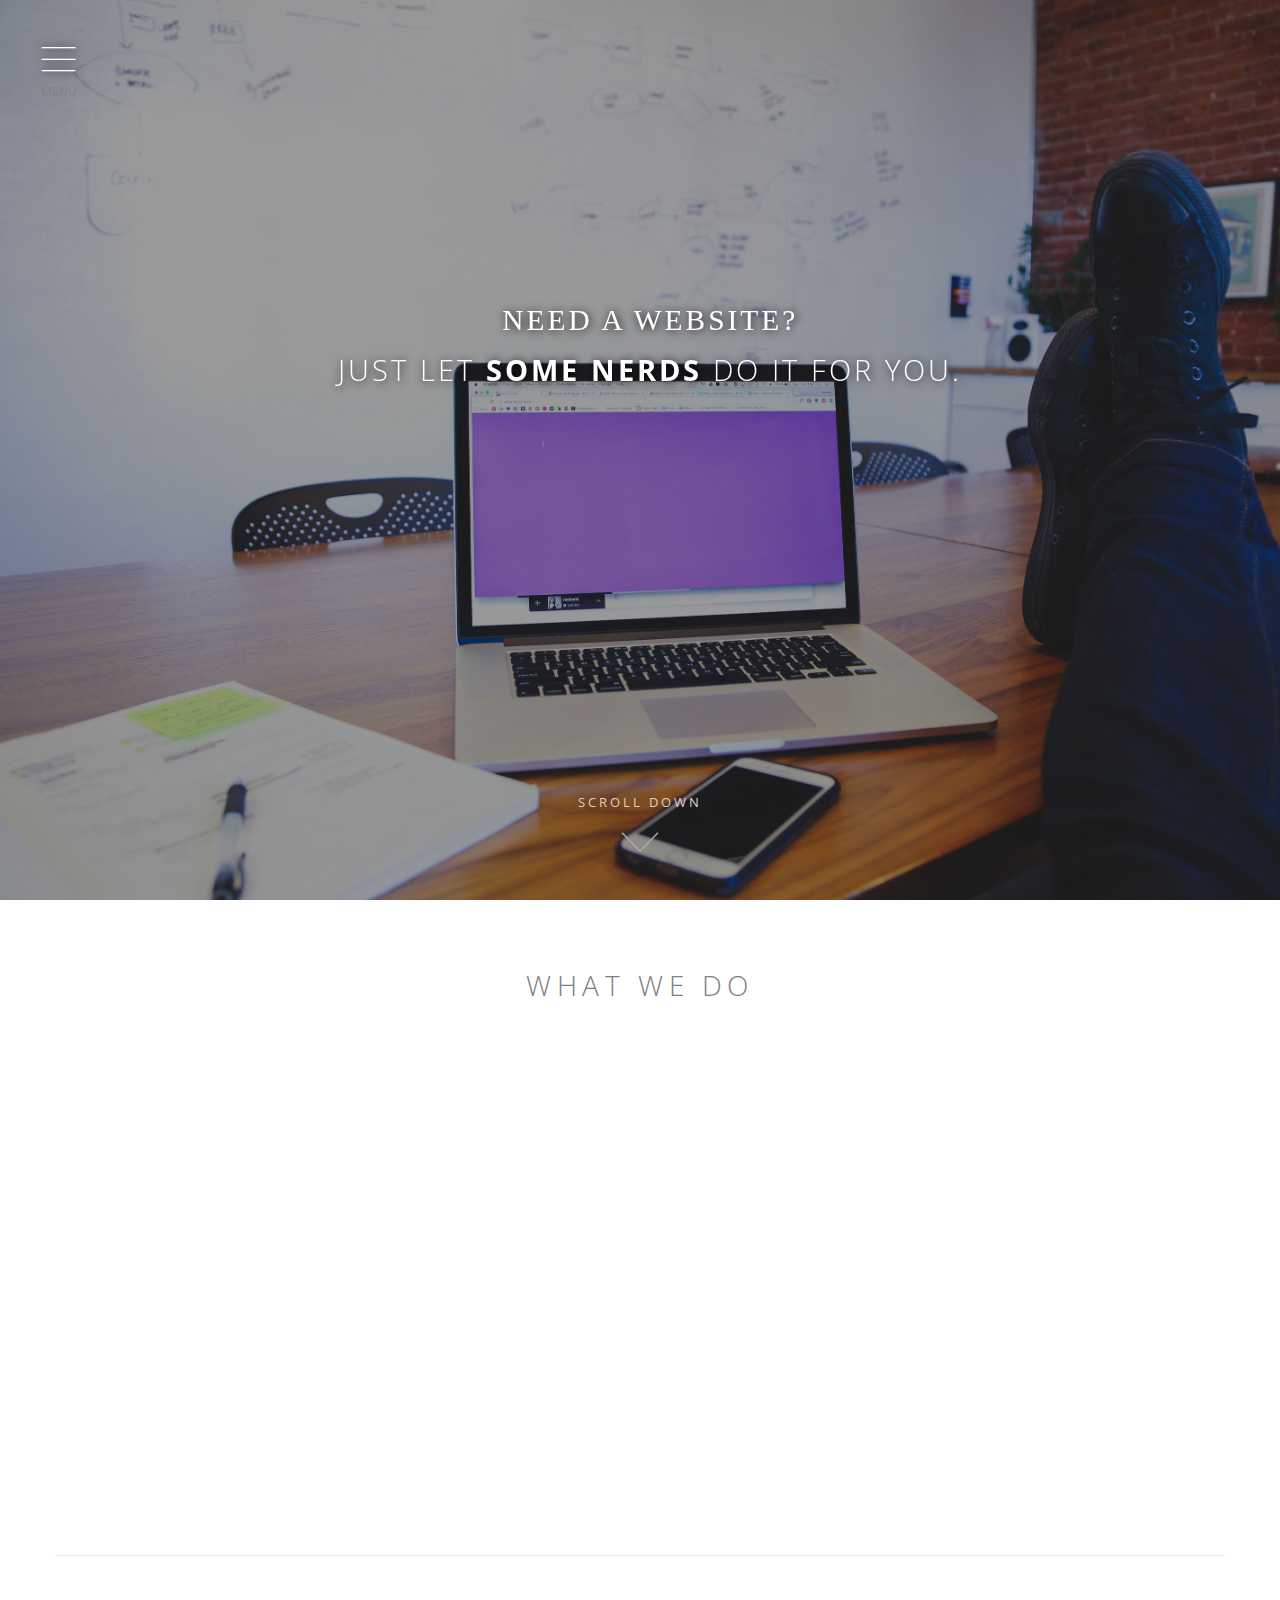
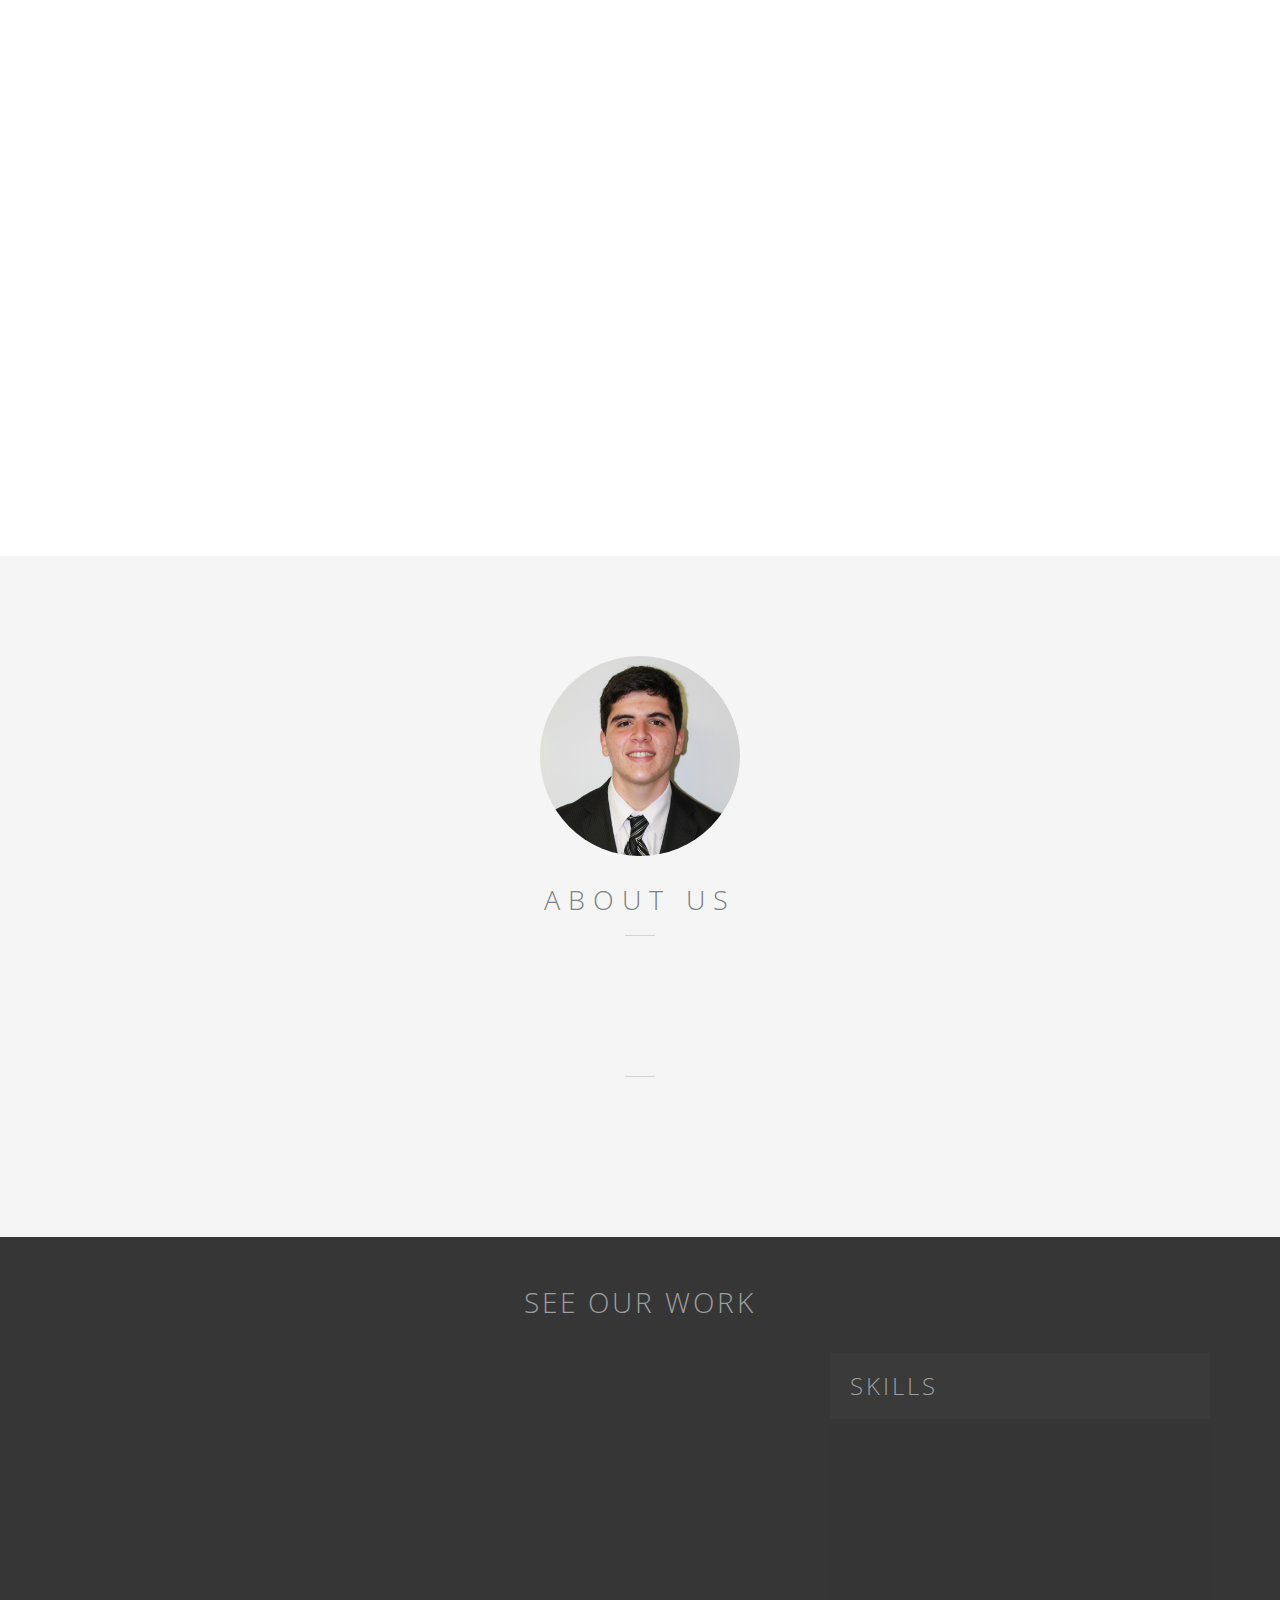
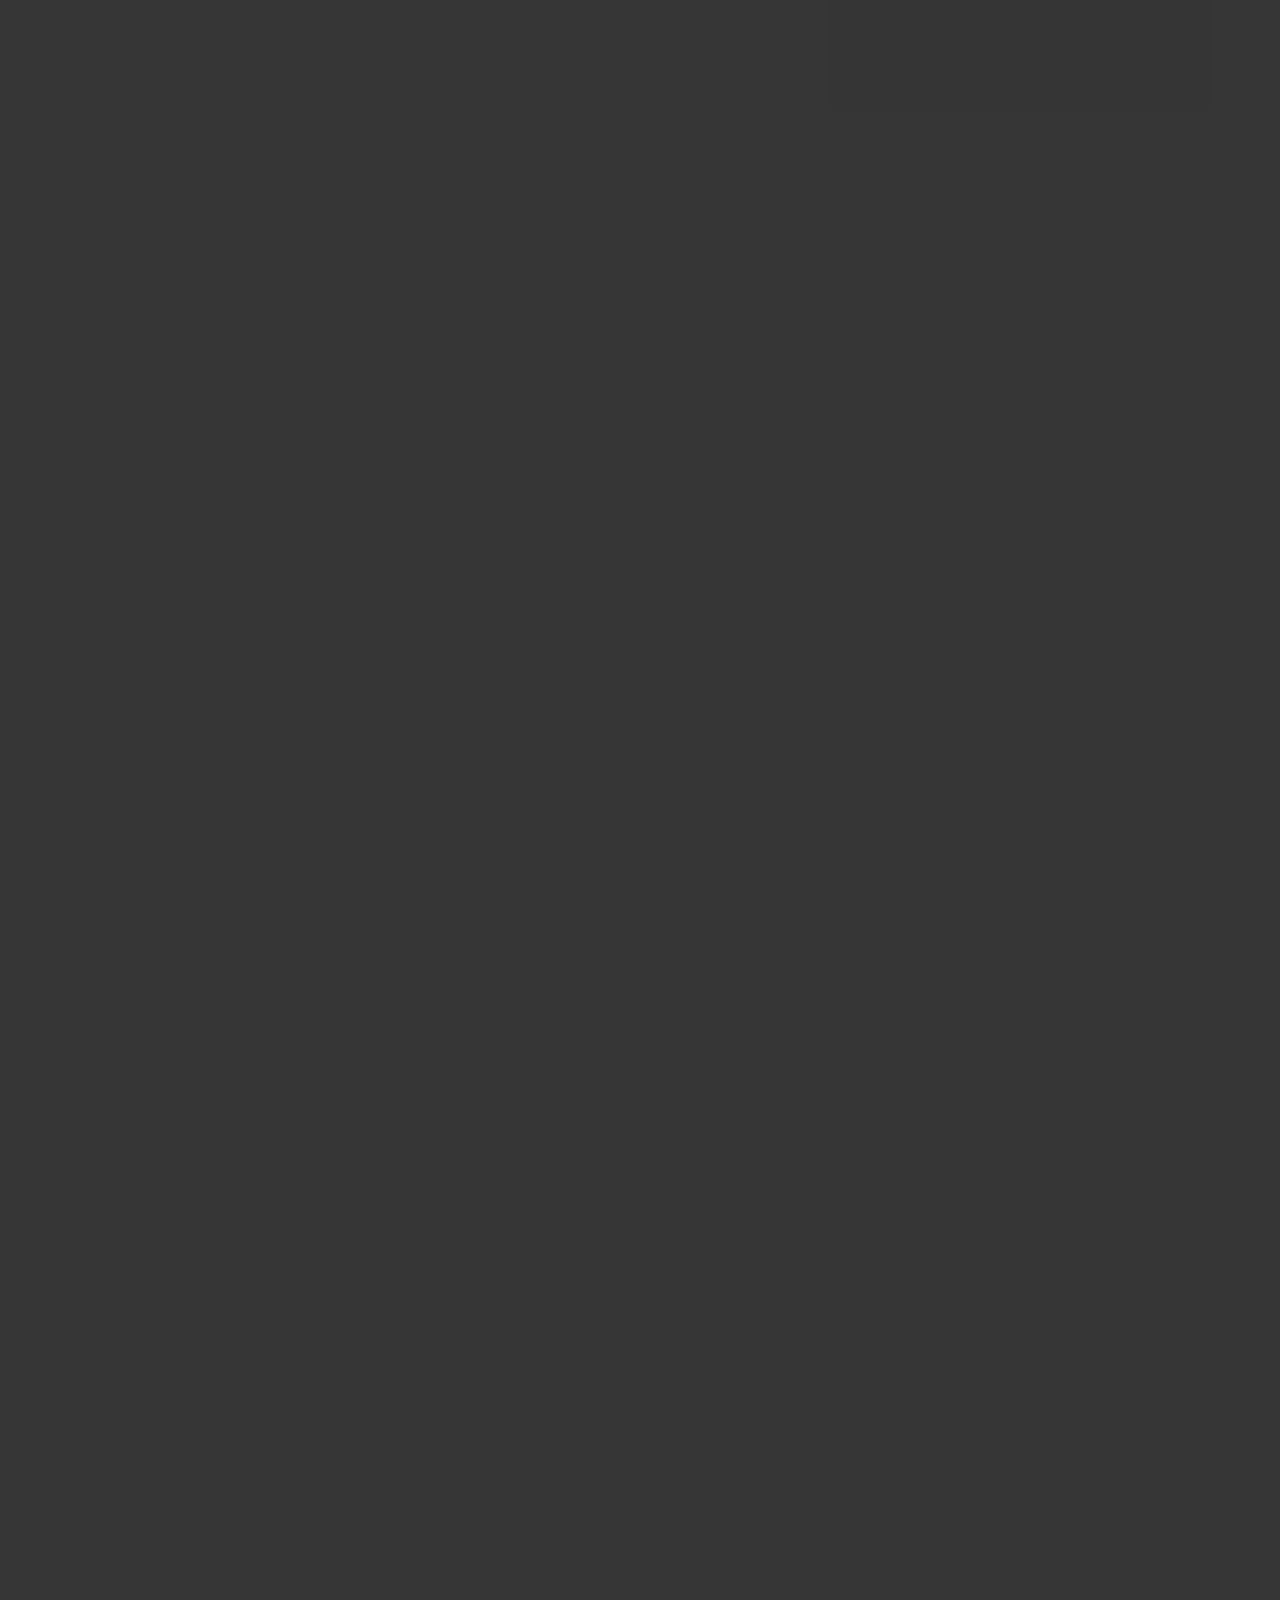
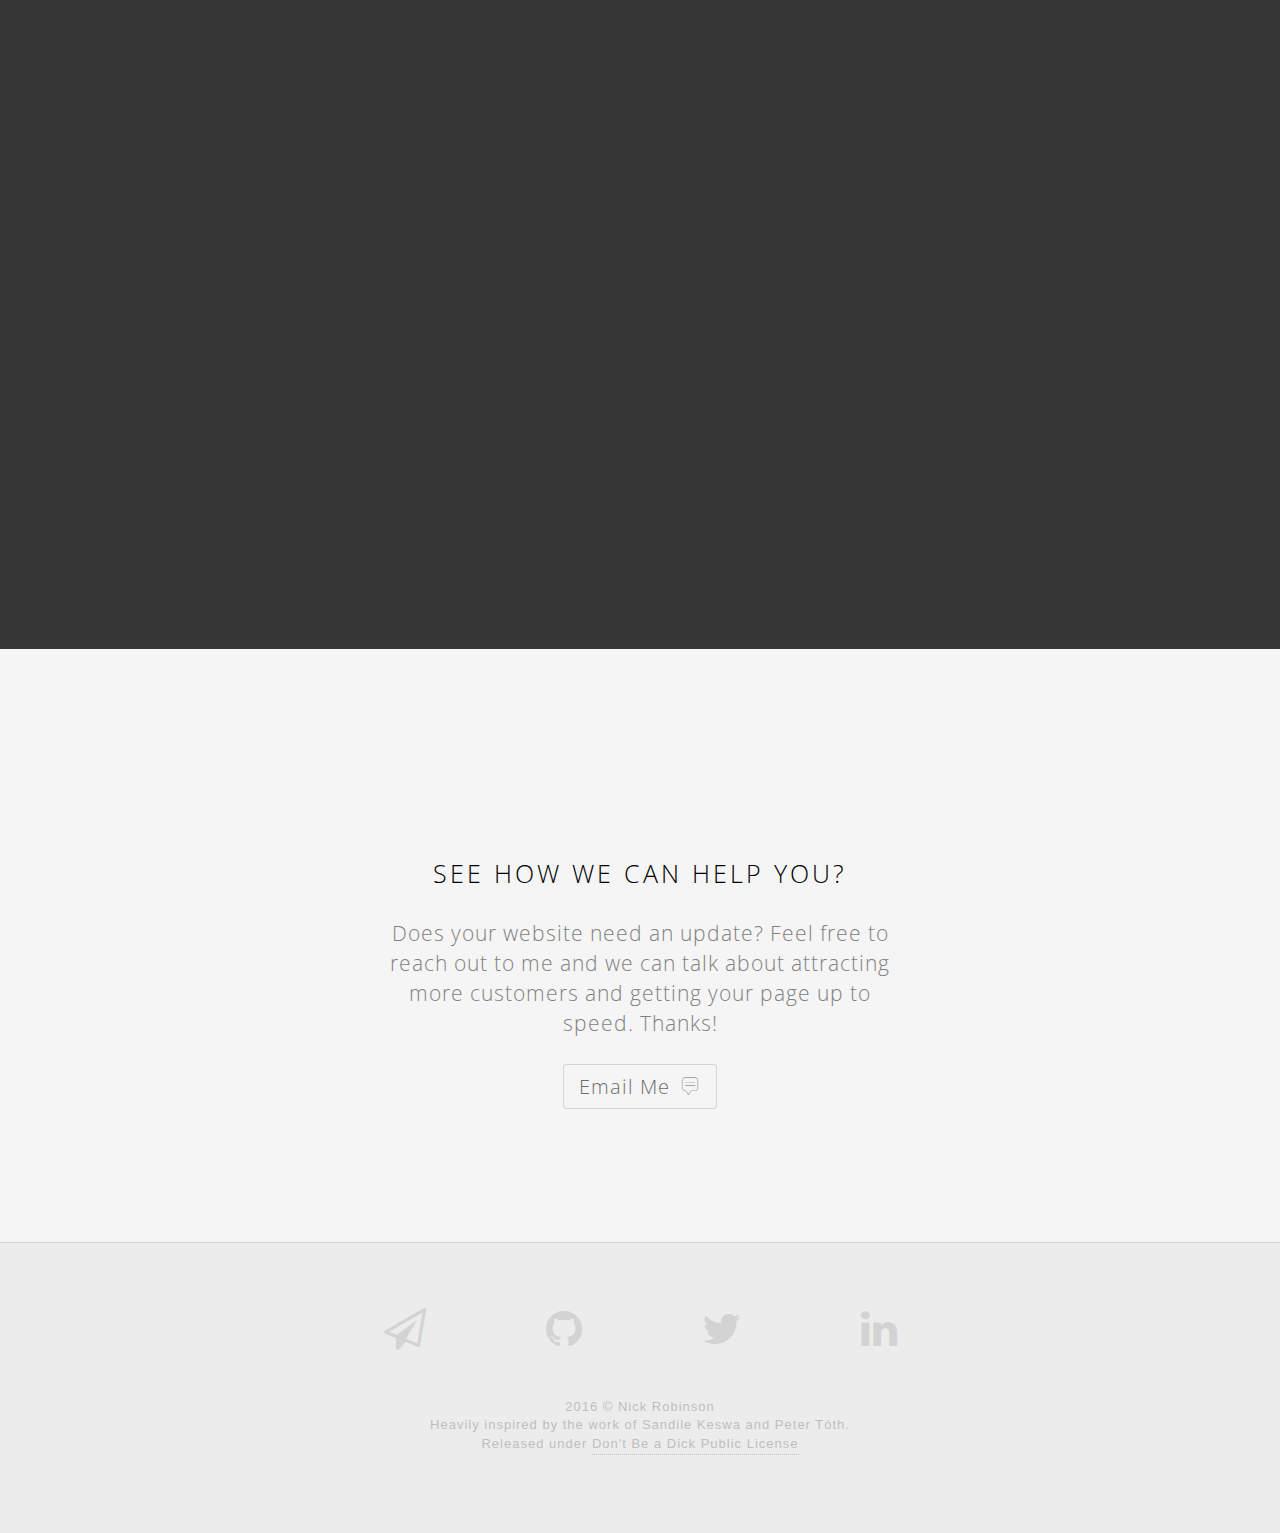
==== index.html @ d0cd8286 "buncha updates" ====
<!DOCTYPE html>
  <!--[if lt IE 7 ]> <html lang="en" class="no-js ie6"> <![endif]-->
  <!--[if IE 7 ]>    <html lang="en" class="no-js ie7"> <![endif]-->
  <!--[if IE 8 ]>    <html lang="en" class="no-js ie8"> <![endif]-->
  <!--[if IE 9 ]>    <html lang="en" class="no-js ie9"> <![endif]-->
  <!--[if (gt IE 9)|!(IE)]><!--> <html lang="en" class="no-js"> <!--<![endif]-->
  <html>

  
<!-- Mirrored from www.sandile.io/ by HTTrack Website Copier/3.x [XR&CO'2014], Fri, 15 Jan 2016 23:10:07 GMT -->
<!-- Added by HTTrack --><meta http-equiv="content-type" content="text/html;charset=utf-8" /><!-- /Added by HTTrack -->
<head>
    <title>Some Nerds - Web Design</title>

    <meta charset="utf-8">
    <meta http-equiv="X-UA-Compatible" content="IE=edge">
    <meta name="viewport" content="width=device-width, initial-scale=1">
    <meta name="description" content="Nick Robinson's personal website and blog">
    <meta name="keywords" content="nick, nicholas, robinson, web, development, software, programming, code, coding, wordpress, php, js, css, java, html, github, mobile, android" />
    <meta name="google-site-verification" content="xIJ-z_v1Hm6SlIsLeucPZ-1cNdiKWHk9BDdodoE-nIM" />

    <link rel="canonical" href="index.html">

    <link rel="stylesheet" href="https://maxcdn.bootstrapcdn.com/bootstrap/3.3.6/css/bootstrap.min.css"> 
    <link rel="stylesheet" href=" https://cdnjs.cloudflare.com/ajax/libs/animate.css/3.5.1/animate.min.css">
    <link href="https://maxcdn.bootstrapcdn.com/font-awesome/4.2.0/css/font-awesome.min.css" rel="stylesheet">
    <link href='https://fonts.googleapis.com/css?family=Poiret+One|Passion+One|Muli|Pacifico|Coming+Soon|Aclonica|Sansita+One' rel='stylesheet' type='text/css'>


    <link rel="stylesheet" href="css/main.css">
    <link rel="stylesheet" href="css/mymain.css">
    <link rel="stylesheet" href="css/home.css">
    <link rel="stylesheet" href="css/overrides.css">
    <link rel="stylesheet" href="css/nojs.css">
    <link rel="stylesheet" href="css/animate.css">

    <link rel="shortcut icon" href="images/favicon.ico" />

   <script src="https://ajax.googleapis.com/ajax/libs/jquery/1.11.3/jquery.min.js"></script>
    <script src="js/jquery.easing.js"></script>
    <script src="js/analytics.js"></script>
    <script src="js/viewportchecker.js"></script>
    <script src="js/pushy.min.js"></script>
    <script src="js/modernizr.js"></script>
    <script src="js/main.js"></script>

<script>
  (function(i,s,o,g,r,a,m){i['GoogleAnalyticsObject']=r;i[r]=i[r]||function(){
  (i[r].q=i[r].q||[]).push(arguments)},i[r].l=1*new Date();a=s.createElement(o),
  m=s.getElementsByTagName(o)[0];a.async=1;a.src=g;m.parentNode.insertBefore(a,m)
  })(window,document,'script','//www.google-analytics.com/analytics.js','ga');

  ga('create', 'UA-45868647-2', 'auto');
  ga('send', 'pageview');

</script>


</head>


    <body>
      <section class="navigation">
  <a id="navicon" class="animated fadeInLeft closed menu-btn"></a>

  <div id="" class="nav pushy pushy-left">
    <ul>
      <li>
        <a class="introduction" href="#">
          <i class="fa fa-angle-up"></i>Just Some Nerds
        </a>
      </li>

      <li>
        <a class="about" href="#">
          <i class="fa fa-user"></i>About Us
        </a>
      </li>

      <li>
        <a class="interests" href="#">
          <i class="fa fa-code"></i>Our Services
        </a>
      </li>

      <li>
        <a class="work" href="#">
          <i class="fa fa-suitcase"></i>Portfolio
        </a>
      </li>

      <li>
        <a class="contact" href="#">
          <i class="fa fa-paper-plane"></i>Contact
        </a>
      </li>
    </ul>


  </div>

</section>

<div class="site-overlay"></div>


      <section id="introduction">
  <div class="small-nav nav">
    <ul>
      <li>
        <a class="introduction" href="#introduction">Intro</a>
      </li>

      <li>
        <a class="about" href="#about">About</a>
      </li>

      <li>
        <a class="interests" href="#interests">Interests</a>
      </li>

      <li>
        <a class="work" href="#work">Work</a>
      </li>

      <li>
        <a class="contact" href="#contact">Contact</a>
      </li>
    </ul>
  </div>


  <div class="brand">
    <h1 class="animated fadeInUp headingfont">Need a website?</h1>
    <h1 class="animated fadeInUp">Just let <strong>Some Nerds</strong> do it for you.</h1>
  </div>

  <div class="chevron animated fadeInUp">
    <div>Scroll down</div>
    <i class="flaticon-bottom4 down"></i>
  </div>
</section>

 <section id="interests">
  <div class="container">

    <h1 class="tabloid">What we do</h1>

    <div class="row">
      <div class="column col-md-6">
        <div class="flaticon">
          <i class="flaticon-codings1"></i>
        </div>

        <h3>Web Development</h3>

        <div class="dash"></div>

        <p>
        In many cases, your website will be the very first interaction that potential customers will have with your company. At Some Nerds Studios, we create impressive websites that help clients establish a brand presence and attract more customers. We stay on the cutting edge of technology to make sure we are using every tool available to help your website perform as fast as possible.
        </p>

        <div class="dash"></div>
      </div>

      <div class="column col-md-6">

        <div class="flaticon">
          <div style="width: 57px; height: 76px; background-size: contain; background-position: center; background-image: url(images/web.svg); background-repeat: no-repeat; display: inline-block;"></div>
        </div>

        <h3>Responsive Design</h1>

        <div class="dash"></div>

        <p>
          Now more than ever, customers will first checkout your website on their mobile phone or tablet, rather than a traditional desktop. We can ensure that your website looks just as incredible on a mobile device as it does on any other platform. A usable website with a friendly interface can do wonders for your business, and reach out today to learn more about this service.
        </p>

        <div class="dash"></div>
      </div>
    </div>

    <div class="row">
      <div class="column col-md-6">
        <div class="flaticon">
          <div style="width: 57px; height: 76px; background-size: contain; background-position: center; background-image: url(images/seo.svg); background-repeat: no-repeat; display: inline-block;"></div>
        </div>

        <h3>Search Engine Optimization</h3>

        <div class="dash"></div>

        <p>
          Web search topics like analytics, keyword analysis, and link building are crucial for determining where your website will be ranked in a Google search. Mastering SEO is a difficult process, but our company can help you bulid your website to its optimimal visibility. Why bother learning SEO when you can let <strong>Some Nerds</strong> deal with it?
        </p>

        <div class="dash"></div>
      </div>

      <div class="column col-md-6">
        <div class="flaticon">
       <div style="width: 57px; height: 76px; background-size: contain; background-position: center; background-image: url(images/social-media.svg); background-repeat: no-repeat; display: inline-block;"></div>
        </div>

        <h3>Social Media</h3>

        <div class="dash"></div>

        <p>
          I love listening to music, and I'm really into the live music scene in Philly. Whether it be a big concert at Union Transfer or a basement show around Temple, I'm almost always headed to a concert. Check out what I've been listening to lately with this <a href="https://open.spotify.com/user/1270869238">Spotify Link</a>.
        </p>

        <div class="dash"></div>
      </div>
    </div>
  </div>
</section>

      <section id="about">
  <div class="container">
    <div class="col-md-12 center">
      <img class="profile-pic" src="images/Capture.PNG">


      <h1>About Us</h1>
      <div class="dash animated fadeIn"></div>
      <p>
        I am a 21 year old developer currently doing some Wordpress and custom front-end web developement for <a href="http://ridgespur.com">Ridge Spur Media</a> in Philadelphia. I'm mainly interested in developing efficient websites in WordPress for local businesses, and also some Android development projects.
      </p>
      <div class="dash animated fadeIn"></div>
      <!--
      <p>
        If you aren't tired of me yet, check out my
        <a href="http://blog.sandile.io/">blog</a>.<br>
        If you want work with me, take a look at <a href="https://github.com/skeswa/resume/blob/master/Resume.pdf">my resume</a>.
      </p>
      -->
    </div>
  </div>
</section>

     


  <section id="work">
  <div class="container">
    <h1>See Our Work</h1>

    <div class="left col-md-8">

      <div class="item item-1">
       <a href="http://kennkweder.com"><img src="images/kenlogo.jpg"></a>
        <h3><a href="http://kennkweder.com">Kenn Kweder</a></h3>
        <p>
            I had the great opportunity to recreate the personal website for local music legend, the major of South Street, Kenn Kweder. I'm very glad to help out Ken, and I'm happy he enjoyed the website. Give it a look and buy some music.
        </p>
      </div>

      <div class="item item-2">
       <a href="http://www.phillystairsolutions.com/"> <img src="images/stairlifts.jpg"></a>
        <h3><a href="http://www.phillystairsolutions.com/">Philadelphia Stairlift Solutions</a></h3>
        <p>
            Philly Stair Lifts is a Wordpress site I worked on with a group at Temple, the IT Services Team of the Association for Information Systems. It was built for a local company
        </p>
      </div>

      <div class="item item-3">
        <a href="http://mauithreads.storenvy.com/"><img src="images/maui.png"></a>
        <h3><a href="http://mauithreads.storenvy.com/">Maui Threads</a></h3>
        <p>
           Maui Theads as a short lived project of mine, where I sold Hawaiian T-Shirts online. After attending a music festival one summer, I noticed that a bunch of people were wearing hawaiian shirts. I also observed that most of those wearing the shirts bought them from a thrift shop. After seeing no cheap options online to buy consignment hawaiian t-shirts, I figured I would give it a shot. This is a fun side project that I don't pay much attention to, but its been interesting learning about the ins and outs of e-commerce.
        </p>
      </div>


      <div class="item item-4">
        <a href="http://nrobinson.co/owleats"><img src="images/owleats.png"></a>
        <h3><a href="http://nrobinson.co/owleats">Owleats</a></h3>
        <p>
            Owleats is a 3 week project I worked on for my Integrated Application Design class. Its a website to browse local food trucks on campus, check out their menu, and place orders. It was a fun project, and it was well received in class.
        </p>
      </div>
    </div>

    <div class="right col-md-4">
      <h2>Skills</h2>
      <div class="bars">
        <div class="bar">PHP</div>
        <div class="bar">Javascript</div>
        <div class="bar">Photoshop CS6</div>
        <div class="bar">HTML5, CSS3, & Ajax</div>
        <div class="bar">Java</div>
        <div class="bar">SQL + Mongo DB</div>


      </div>
    </div>

    <div class="clearfix"></div>
  </div>
</section>

      <section id="contact">
  <div class="container">
    <div class="paperplane"><i class="flaticon-paper41"></i></div>

    <h1>See How We Can Help You<div>?</div></h1>
    <p>Does your website need an update? Feel free to reach out to me and we can talk about attracting more customers and getting your page up to speed. Thanks!</p>

    <a class="contact" href="mailto:nick.robinson@temple.edu">
      Email Me<i class="flaticon-speech39"></i>
    </a>
  </div>
</section>

      <!--<section id="quote">
  <div class="icon">
    <i class="flaticon-speech38"></i>
  </div>

  <div class="container">
    "A society grows great when old men plant trees whose
    shade they know they shall never sit in."
  </div>

  <div class="author">
    - Greek Proverb
  </div>
</section>
-->

      <section id="footer">
  <div class="container">
    <ul>
      <li class="email">
        <a href="mailto:nick.robinson@temple.edu">
          <i class="fa fa-paper-plane-o"></i>
          <p>
            nick.robinson@temple.edu
          </p>
        </a>
      </li>

      <li class="github">
        <a href="https://github.com/nick964">
          <i class="fa fa-github"></i>
          <p>GitHub</p>
        </a>
      </li>

      <li class="twitter">
        <a href="https://twitter.com/nicky_robby">
          <i class="fa fa-twitter"></i>
          <p>Twitter</p>
        </a>
      </li>

      <li class="linkedin">
        <a href="https://www.linkedin.com/in/nick964">
          <i class="fa fa-linkedin"></i>
          <p>LinkedIn</p>
        </a>
      </li>
    </ul>

    <div class="license">
      2016 © Nick Robinson
      <br>Heavily inspired by the work of Sandile Keswa and Peter Tóth.
      <br>Released under
      <a href="http://www.dbad-license.org/">Don't Be a Dick Public License</a>
    </div>

  </div>
</section>


    </body>

<!-- Mirrored from www.sandile.io/ by HTTrack Website Copier/3.x [XR&CO'2014], Fri, 15 Jan 2016 23:10:23 GMT -->
</html>
---- css/main.css ----
* { margin: 0; padding: 0; }

::-moz-selection { color: black; background: lightgray; }

::selection { color: black; background: lightgray; }

html, body { height: 100%; }

body, section, h1, h2, h3, h4 { font-family: Arial, sans-serif; }

body, section, h1, h2, h3, h4, h5, h6 { font-family: 'Open Sans', Arial, Helvetica Neue, sans-serif; }

a { -webkit-transition: all .3s ease-in-out; transition: all .3s ease-in-out; }
a:hover, a:focus { text-decoration: none; }

h1, h2, h3, h4, h5, h6 { font-style: normal; text-transform: uppercase; letter-spacing: 3px; font-weight: 300; }

code { background: whitesmoke; color: black; text-transform: none; }

#footer { padding: 65px 0 150px; background: whitesmoke; border-top: 1px solid lightgray; text-align: center; font-weight: 300; }
#footer h3 { margin-bottom: 30px; color: gray; }
#footer ul { list-style: none; display: table; margin: 0 auto; }
#footer ul li { display: inline-block; min-width: 50px; min-height: 75px; margin: 0 30px; padding: 0 30px; position: relative; }
#footer ul li a { color: lightgray; }
#footer ul li a i { font-size: 2.6em; }
#footer ul li a p { position: absolute; font-weight: 400; letter-spacing: 1px; display: none; left: 0; right: 0; margin: auto; margin-top: 10px; color: inherit; }
#footer ul .email:hover a { color: #27ae60; }
#footer ul .github:hover a { color: #222222; }
#footer ul .twitter:hover a { color: #32CCFE; }
#footer ul .linkedin:hover a { color: #4183c4; }
#footer .dash { background-color: #cdcdcd; }
#footer .license { font-family: Georgia, sans-serif; color: lightgray; letter-spacing: 1px; font-size: 13px; margin-top: 15px; }
#footer .license a { color: inherit; padding-bottom: 3px; border-bottom: 1px dotted lightgray; }
#footer .license a:hover { border-bottom: 1px solid lightgray; }

/* Syntax highlighting styles */
/* ----------------------------------------------------------*/
mark { letter-spacing: 1px; padding: 0.5em; }

pre { font-size: 18px; padding: 1.5em 1em; border-radius: 0; border: none; border: 1px solid #ccc; border-left: 6px solid #ccc; background: shade(white, 2%); }

.highlight { margin-bottom: 30px; position: relative; }

.highlight { background-color: #fdf6e3; color: #586e75; }

.highlight .lineno { color: #93a1a1; }

/* Line Numbers */
.highlight .c { color: #93a1a1; }

/* Comment */
.highlight .err { color: #586e75; }

/* Error */
.highlight .g { color: #586e75; }

/* Generic */
.highlight .k { color: #859900; }

/* Keyword */
.highlight .l { color: #586e75; }

/* Literal */
.highlight .n { color: #586e75; }

/* Name */
.highlight .o { color: #859900; }

/* Operator */
.highlight .x { color: #cb4b16; }

/* Other */
.highlight .p { color: #586e75; }

/* Punctuation */
.highlight .cm { color: #93a1a1; }

/* Comment.Multiline */
.highlight .cp { color: #859900; }

/* Comment.Preproc */
.highlight .c1 { color: #93a1a1; }

/* Comment.Single */
.highlight .cs { color: #859900; }

/* Comment.Special */
.highlight .gd { color: #2aa198; }

/* Generic.Deleted */
.highlight .ge { color: #586e75; font-style: italic; }

/* Generic.Emph */
.highlight .gr { color: #dc322f; }

/* Generic.Error */
.highlight .gh { color: #cb4b16; }

/* Generic.Heading */
.highlight .gi { color: #859900; }

/* Generic.Inserted */
.highlight .go { color: #586e75; }

/* Generic.Output */
.highlight .gp { color: #586e75; }

/* Generic.Prompt */
.highlight .gs { color: #586e75; font-weight: bold; }

/* Generic.Strong */
.highlight .gu { color: #cb4b16; }

/* Generic.Subheading */
.highlight .gt { color: #586e75; }

/* Generic.Traceback */
.highlight .kc { color: #cb4b16; }

/* Keyword.Constant */
.highlight .kd { color: #268bd2; }

/* Keyword.Declaration */
.highlight .kn { color: #859900; }

/* Keyword.Namespace */
.highlight .kp { color: #859900; }

/* Keyword.Pseudo */
.highlight .kr { color: #268bd2; }

/* Keyword.Reserved */
.highlight .kt { color: #dc322f; }

/* Keyword.Type */
.highlight .ld { color: #586e75; }

/* Literal.Date */
.highlight .m { color: #2aa198; }

/* Literal.Number */
.highlight .s { color: #2aa198; }

/* Literal.String */
.highlight .na { color: #586e75; }

/* Name.Attribute */
.highlight .nb { color: #B58900; }

/* Name.Builtin */
.highlight .nc { color: #268bd2; }

/* Name.Class */
.highlight .no { color: #cb4b16; }

/* Name.Constant */
.highlight .nd { color: #268bd2; }

/* Name.Decorator */
.highlight .ni { color: #cb4b16; }

/* Name.Entity */
.highlight .ne { color: #cb4b16; }

/* Name.Exception */
.highlight .nf { color: #268bd2; }

/* Name.Function */
.highlight .nl { color: #586e75; }

/* Name.Label */
.highlight .nn { color: #586e75; }

/* Name.Namespace */
.highlight .nx { color: #586e75; }

/* Name.Other */
.highlight .py { color: #586e75; }

/* Name.Property */
.highlight .nt { color: #268bd2; }

/* Name.Tag */
.highlight .nv { color: #268bd2; }

/* Name.Variable */
.highlight .ow { color: #859900; }

/* Operator.Word */
.highlight .w { color: #586e75; }

/* Text.Whitespace */
.highlight .mf { color: #2aa198; }

/* Literal.Number.Float */
.highlight .mh { color: #2aa198; }

/* Literal.Number.Hex */
.highlight .mi { color: #2aa198; }

/* Literal.Number.Integer */
.highlight .mo { color: #2aa198; }

/* Literal.Number.Oct */
.highlight .sb { color: #93a1a1; }

/* Literal.String.Backtick */
.highlight .sc { color: #2aa198; }

/* Literal.String.Char */
.highlight .sd { color: #586e75; }

/* Literal.String.Doc */
.highlight .s2 { color: #2aa198; }

/* Literal.String.Double */
.highlight .se { color: #cb4b16; }

/* Literal.String.Escape */
.highlight .sh { color: #586e75; }

/* Literal.String.Heredoc */
.highlight .si { color: #2aa198; }

/* Literal.String.Interpol */
.highlight .sx { color: #2aa198; }

/* Literal.String.Other */
.highlight .sr { color: #dc322f; }

/* Literal.String.Regex */
.highlight .s1 { color: #2aa198; }

/* Literal.String.Single */
.highlight .ss { color: #2aa198; }

/* Literal.String.Symbol */
.highlight .bp { color: #268bd2; }

/* Name.Builtin.Pseudo */
.highlight .vc { color: #268bd2; }

/* Name.Variable.Class */
.highlight .vg { color: #268bd2; }

/* Name.Variable.Global */
.highlight .vi { color: #268bd2; }

/* Name.Variable.Instance */
.highlight .il { color: #2aa198; }

/* Literal.Number.Integer.Long */
.sink { display: inline-block; -webkit-transition-duration: 0.3s; transition-duration: 0.3s; -webkit-transition-property: transform; transition-property: transform; -webkit-transform: translateZ(0); transform: translateZ(0); box-shadow: 0 0 1px transparent; }

.sink:hover, .sink:focus, .sink:active { -webkit-transform: translateY(5px); transform: translateY(5px); }
---- css/mymain.css ----
.headingfont {
	/**

this one is ok, kinda thin tho
font-family: 'Poiret One', cursive;



font-family: 'Muli', sans-serif;



font-family: 'Pacifico', cursive;






**/


font-family: 'Coming Soon', cursive;



}

.other {



}
---- css/home.css ----
@import url(http://fonts.googleapis.com/css?family=Open+Sans:400,300);
.tabloid, .dash, .dots, .brand h1, .brand h2, #introduction .chevron, #about h1, #interests p, #contact p, #contact .paperplane, #quote .author, #footer ul { display: table; margin: 0 auto; }

.center { text-align: center; }

.transition { -webkit-transition: all .2s ease-in-out; transition: all .2s ease-in-out; }

.visible { visibility: visible !important; }

.concealed { visibility: hidden; }

.underlined { padding-bottom: 1px; border-bottom-width: 1.5px; border-bottom-style: solid; }

.heart { margin: 0 5px; display: inline-block; font-family: FontAwesome; -webkit-font-smoothing: antialiased; -moz-osx-font-smoothing: grayscale; }
.heart:before { content: "\f004"; }

.dash { height: 1px; width: 30px; background: black; margin: 20px auto; }

.dots { margin: 20px auto 30px; }
.dots i { margin-right: 10px; font-size: 0.7em; color: #e8e8e8; }
.dots:last-child { margin-right: 0; }

@font-face { font-family: "Flaticon"; src: url("flaticon.eot"); src: url("flaticon.eot#iefix") format("embedded-opentype"), url("flaticon.woff") format("woff"), url("flaticon.ttf") format("truetype"), url("flaticon.svg") format("svg"); font-weight: normal; font-style: normal; }
[class^="flaticon-"]:before, [class*=" flaticon-"]:before, [class^="flaticon-"]:after, [class*=" flaticon-"]:after { font-family: Flaticon; font-style: normal; }

.flaticon-201:before { content: "\e000"; }

.flaticon-2424:before { content: "\e001"; }

.flaticon-add62:before { content: "\e002"; }

.flaticon-add63:before { content: "\e003"; }

.flaticon-add64:before { content: "\e004"; }

.flaticon-address16:before { content: "\e005"; }

.flaticon-aim2:before { content: "\e006"; }

.flaticon-alarm17:before { content: "\e007"; }

.flaticon-align10:before { content: "\e008"; }

.flaticon-align13:before { content: "\e009"; }

.flaticon-amex1:before { content: "\e00a"; }

.flaticon-anchor13:before { content: "\e00b"; }

.flaticon-anchor14:before { content: "\e00c"; }

.flaticon-arrow392:before { content: "\e00d"; }

.flaticon-arrow393:before { content: "\e00e"; }

.flaticon-arrow394:before { content: "\e00f"; }

.flaticon-arrow395:before { content: "\e010"; }

.flaticon-arrow396:before { content: "\e011"; }

.flaticon-arrow397:before { content: "\e012"; }

.flaticon-arrow398:before { content: "\e013"; }

.flaticon-arrow399:before { content: "\e014"; }

.flaticon-arrow400:before { content: "\e015"; }

.flaticon-arrow401:before { content: "\e016"; }

.flaticon-arrow402:before { content: "\e017"; }

.flaticon-arrow403:before { content: "\e018"; }

.flaticon-arrow404:before { content: "\e019"; }

.flaticon-arrow405:before { content: "\e01a"; }

.flaticon-arrow406:before { content: "\e01b"; }

.flaticon-arrow407:before { content: "\e01c"; }

.flaticon-arrow408:before { content: "\e01d"; }

.flaticon-arrow409:before { content: "\e01e"; }

.flaticon-arrow410:before { content: "\e01f"; }

.flaticon-arrow411:before { content: "\e020"; }

.flaticon-arrow412:before { content: "\e021"; }

.flaticon-arrow413:before { content: "\e022"; }

.flaticon-arrow414:before { content: "\e023"; }

.flaticon-arrow415:before { content: "\e024"; }

.flaticon-arrow416:before { content: "\e025"; }

.flaticon-arrow417:before { content: "\e026"; }

.flaticon-arrow418:before { content: "\e027"; }

.flaticon-arrow419:before { content: "\e028"; }

.flaticon-arrow420:before { content: "\e029"; }

.flaticon-arrow421:before { content: "\e02a"; }

.flaticon-arrow422:before { content: "\e02b"; }

.flaticon-arrow423:before { content: "\e02c"; }

.flaticon-arrow424:before { content: "\e02d"; }

.flaticon-arrow425:before { content: "\e02e"; }

.flaticon-arrow426:before { content: "\e02f"; }

.flaticon-arrow427:before { content: "\e030"; }

.flaticon-arrow428:before { content: "\e031"; }

.flaticon-arrow429:before { content: "\e032"; }

.flaticon-arrow430:before { content: "\e033"; }

.flaticon-arrow431:before { content: "\e034"; }

.flaticon-arrow432:before { content: "\e035"; }

.flaticon-arrow433:before { content: "\e036"; }

.flaticon-arrows51:before { content: "\e037"; }

.flaticon-arrows52:before { content: "\e038"; }

.flaticon-arrows53:before { content: "\e039"; }

.flaticon-arrows54:before { content: "\e03a"; }

.flaticon-arrows55:before { content: "\e03b"; }

.flaticon-arrows56:before { content: "\e03c"; }

.flaticon-attachment7:before { content: "\e03d"; }

.flaticon-automated2:before { content: "\e03e"; }

.flaticon-backward1:before { content: "\e03f"; }

.flaticon-bars6:before { content: "\e040"; }

.flaticon-basket9:before { content: "\e041"; }

.flaticon-battery69:before { content: "\e042"; }

.flaticon-battery70:before { content: "\e043"; }

.flaticon-battery71:before { content: "\e044"; }

.flaticon-battery72:before { content: "\e045"; }

.flaticon-bell6:before { content: "\e046"; }

.flaticon-black179:before { content: "\e047"; }

.flaticon-black180:before { content: "\e048"; }

.flaticon-black181:before { content: "\e049"; }

.flaticon-bluetooth8:before { content: "\e04a"; }

.flaticon-book82:before { content: "\e04b"; }

.flaticon-bottom4:before { content: "\e04c"; }

.flaticon-box33:before { content: "\e04d"; }

.flaticon-box34:before { content: "\e04e"; }

.flaticon-brain1:before { content: "\e04f"; }

.flaticon-briefcase9:before { content: "\e050"; }

.flaticon-bulb11:before { content: "\e051"; }

.flaticon-bullet3:before { content: "\e052"; }

.flaticon-bullet4:before { content: "\e053"; }

.flaticon-buy4:before { content: "\e054"; }

.flaticon-calendar47:before { content: "\e055"; }

.flaticon-calendar48:before { content: "\e056"; }

.flaticon-calendar49:before { content: "\e057"; }

.flaticon-call10:before { content: "\e058"; }

.flaticon-call11:before { content: "\e059"; }

.flaticon-call12:before { content: "\e05a"; }

.flaticon-call13:before { content: "\e05b"; }

.flaticon-camcorder2:before { content: "\e05c"; }

.flaticon-camcorder3:before { content: "\e05d"; }

.flaticon-camera39:before { content: "\e05e"; }

.flaticon-camera40:before { content: "\e05f"; }

.flaticon-camera41:before { content: "\e060"; }

.flaticon-camera42:before { content: "\e061"; }

.flaticon-cancel9:before { content: "\e062"; }

.flaticon-caution2:before { content: "\e063"; }

.flaticon-cello1:before { content: "\e064"; }

.flaticon-cent2:before { content: "\e065"; }

.flaticon-center3:before { content: "\e066"; }

.flaticon-cents1:before { content: "\e067"; }

.flaticon-certificate5:before { content: "\e068"; }

.flaticon-charging4:before { content: "\e069"; }

.flaticon-chat25:before { content: "\e06a"; }

.flaticon-chat26:before { content: "\e06b"; }

.flaticon-check25:before { content: "\e06c"; }

.flaticon-chronometer9:before { content: "\e06d"; }

.flaticon-cigarette3:before { content: "\e06e"; }

.flaticon-clapper2:before { content: "\e06f"; }

.flaticon-cloud79:before { content: "\e070"; }

.flaticon-cloud80:before { content: "\e071"; }

.flaticon-cloud81:before { content: "\e072"; }

.flaticon-cloud82:before { content: "\e073"; }

.flaticon-code7:before { content: "\e074"; }

.flaticon-code8:before { content: "\e075"; }

.flaticon-codings1:before { content: "\e076"; }

.flaticon-columns1:before { content: "\e077"; }

.flaticon-compact5:before { content: "\e078"; }

.flaticon-computer43:before { content: "\e079"; }

.flaticon-connecting7:before { content: "\e07a"; }

.flaticon-converging1:before { content: "\e07b"; }

.flaticon-correct7:before { content: "\e07c"; }

.flaticon-credit20:before { content: "\e07d"; }

.flaticon-credit21:before { content: "\e07e"; }

.flaticon-crop1:before { content: "\e07f"; }

.flaticon-cross37:before { content: "\e080"; }

.flaticon-curved6:before { content: "\e081"; }

.flaticon-delivery6:before { content: "\e082"; }

.flaticon-diagonal1:before { content: "\e083"; }

.flaticon-digital9:before { content: "\e084"; }

.flaticon-document55:before { content: "\e085"; }

.flaticon-document56:before { content: "\e086"; }

.flaticon-dollar76:before { content: "\e087"; }

.flaticon-dollar77:before { content: "\e088"; }

.flaticon-dollar78:before { content: "\e089"; }

.flaticon-dollars17:before { content: "\e08a"; }

.flaticon-download57:before { content: "\e08b"; }

.flaticon-drums1:before { content: "\e08c"; }

.flaticon-empty19:before { content: "\e08d"; }

.flaticon-equalizer2:before { content: "\e08e"; }

.flaticon-eye44:before { content: "\e08f"; }

.flaticon-eye45:before { content: "\e090"; }

.flaticon-female32:before { content: "\e091"; }

.flaticon-film21:before { content: "\e092"; }

.flaticon-film22:before { content: "\e093"; }

.flaticon-flag25:before { content: "\e094"; }

.flaticon-flashlight5:before { content: "\e095"; }

.flaticon-floppy9:before { content: "\e096"; }

.flaticon-flower17:before { content: "\e097"; }

.flaticon-folder59:before { content: "\e098"; }

.flaticon-folder60:before { content: "\e099"; }

.flaticon-forward5:before { content: "\e09a"; }

.flaticon-frame10:before { content: "\e09b"; }

.flaticon-frame11:before { content: "\e09c"; }

.flaticon-frame12:before { content: "\e09d"; }

.flaticon-full19:before { content: "\e09e"; }

.flaticon-funnel5:before { content: "\e09f"; }

.flaticon-globe14:before { content: "\e0a0"; }

.flaticon-graduates1:before { content: "\e0a1"; }

.flaticon-grocery9:before { content: "\e0a2"; }

.flaticon-harp1:before { content: "\e0a3"; }

.flaticon-headphone2:before { content: "\e0a4"; }

.flaticon-headset3:before { content: "\e0a5"; }

.flaticon-heart64:before { content: "\e0a6"; }

.flaticon-help10:before { content: "\e0a7"; }

.flaticon-hierarchy4:before { content: "\e0a8"; }

.flaticon-high13:before { content: "\e0a9"; }

.flaticon-home60:before { content: "\e0aa"; }

.flaticon-id1:before { content: "\e0ab"; }

.flaticon-incoming3:before { content: "\e0ac"; }

.flaticon-incoming4:before { content: "\e0ad"; }

.flaticon-information32:before { content: "\e0ae"; }

.flaticon-ios16:before { content: "\e0af"; }

.flaticon-jcb2:before { content: "\e0b0"; }

.flaticon-joystick4:before { content: "\e0b1"; }

.flaticon-justify6:before { content: "\e0b2"; }

.flaticon-keyboard11:before { content: "\e0b3"; }

.flaticon-laptop15:before { content: "\e0b4"; }

.flaticon-layers4:before { content: "\e0b5"; }

.flaticon-left27:before { content: "\e0b6"; }

.flaticon-left28:before { content: "\e0b7"; }

.flaticon-lens3:before { content: "\e0b8"; }

.flaticon-lens4:before { content: "\e0b9"; }

.flaticon-lens5:before { content: "\e0ba"; }

.flaticon-list26:before { content: "\e0bb"; }

.flaticon-lock22:before { content: "\e0bc"; }

.flaticon-lock23:before { content: "\e0bd"; }

.flaticon-loud3:before { content: "\e0be"; }

.flaticon-loudness1:before { content: "\e0bf"; }

.flaticon-low16:before { content: "\e0c0"; }

.flaticon-magnifying27:before { content: "\e0c1"; }

.flaticon-mail21:before { content: "\e0c2"; }

.flaticon-mailbox10:before { content: "\e0c3"; }

.flaticon-mailbox9:before { content: "\e0c4"; }

.flaticon-male39:before { content: "\e0c5"; }

.flaticon-master2:before { content: "\e0c6"; }

.flaticon-measuring3:before { content: "\e0c7"; }

.flaticon-medium3:before { content: "\e0c8"; }

.flaticon-menu18:before { content: "\e0c9"; }

.flaticon-menu19:before { content: "\e0ca"; }

.flaticon-mic7:before { content: "\e0cb"; }

.flaticon-mic8:before { content: "\e0cc"; }

.flaticon-mic9:before { content: "\e0cd"; }

.flaticon-microphone25:before { content: "\e0ce"; }

.flaticon-minus16:before { content: "\e0cf"; }

.flaticon-monitor24:before { content: "\e0d0"; }

.flaticon-mouse18:before { content: "\e0d1"; }

.flaticon-mouse19:before { content: "\e0d2"; }

.flaticon-move13:before { content: "\e0d3"; }

.flaticon-music58:before { content: "\e0d4"; }

.flaticon-music59:before { content: "\e0d5"; }

.flaticon-music60:before { content: "\e0d6"; }

.flaticon-mute6:before { content: "\e0d7"; }

.flaticon-newspaper7:before { content: "\e0d8"; }

.flaticon-next8:before { content: "\e0d9"; }

.flaticon-no15:before { content: "\e0da"; }

.flaticon-not8:before { content: "\e0db"; }

.flaticon-oboe1:before { content: "\e0dc"; }

.flaticon-offer1:before { content: "\e0dd"; }

.flaticon-open79:before { content: "\e0de"; }

.flaticon-open80:before { content: "\e0df"; }

.flaticon-outcoming1:before { content: "\e0e0"; }

.flaticon-outgoing3:before { content: "\e0e1"; }

.flaticon-padlock17:before { content: "\e0e2"; }

.flaticon-paper41:before { content: "\e0e3"; }

.flaticon-pause11:before { content: "\e0e4"; }

.flaticon-photo31:before { content: "\e0e5"; }

.flaticon-photo32:before { content: "\e0e6"; }

.flaticon-picture9:before { content: "\e0e7"; }

.flaticon-pictures1:before { content: "\e0e8"; }

.flaticon-piggy6:before { content: "\e0e9"; }

.flaticon-play33:before { content: "\e0ea"; }

.flaticon-play34:before { content: "\e0eb"; }

.flaticon-plugin1:before { content: "\e0ec"; }

.flaticon-plus23:before { content: "\e0ed"; }

.flaticon-portfolio7:before { content: "\e0ee"; }

.flaticon-previous5:before { content: "\e0ef"; }

.flaticon-printer37:before { content: "\e0f0"; }

.flaticon-purse1:before { content: "\e0f1"; }

.flaticon-radio17:before { content: "\e0f2"; }

.flaticon-rectangular22:before { content: "\e0f3"; }

.flaticon-right24:before { content: "\e0f4"; }

.flaticon-right25:before { content: "\e0f5"; }

.flaticon-ring8:before { content: "\e0f6"; }

.flaticon-round27:before { content: "\e0f7"; }

.flaticon-rows1:before { content: "\e0f8"; }

.flaticon-ruler9:before { content: "\e0f9"; }

.flaticon-saxophone2:before { content: "\e0fa"; }

.flaticon-scale6:before { content: "\e0fb"; }

.flaticon-scale7:before { content: "\e0fc"; }

.flaticon-scale8:before { content: "\e0fd"; }

.flaticon-scaling1:before { content: "\e0fe"; }

.flaticon-scissors13:before { content: "\e0ff"; }

.flaticon-settings20:before { content: "\e100"; }

.flaticon-shopping56:before { content: "\e101"; }

.flaticon-shopping57:before { content: "\e102"; }

.flaticon-shopping58:before { content: "\e103"; }

.flaticon-shopping59:before { content: "\e104"; }

.flaticon-shopping60:before { content: "\e105"; }

.flaticon-shutdown1:before { content: "\e106"; }

.flaticon-silent1:before { content: "\e107"; }

.flaticon-skype7:before { content: "\e108"; }

.flaticon-slanting1:before { content: "\e109"; }

.flaticon-small135:before { content: "\e10a"; }

.flaticon-smart1:before { content: "\e10b"; }

.flaticon-spanner3:before { content: "\e10c"; }

.flaticon-speaker30:before { content: "\e10d"; }

.flaticon-speaker31:before { content: "\e10e"; }

.flaticon-special1:before { content: "\e10f"; }

.flaticon-speech38:before { content: "\e110"; }

.flaticon-speech39:before { content: "\e111"; }

.flaticon-speech40:before { content: "\e112"; }

.flaticon-speech41:before { content: "\e113"; }

.flaticon-speech42:before { content: "\e114"; }

.flaticon-speech43:before { content: "\e115"; }

.flaticon-speech44:before { content: "\e116"; }

.flaticon-square48:before { content: "\e117"; }

.flaticon-stack8:before { content: "\e118"; }

.flaticon-star51:before { content: "\e119"; }

.flaticon-storage11:before { content: "\e11a"; }

.flaticon-store2:before { content: "\e11b"; }

.flaticon-subtract1:before { content: "\e11c"; }

.flaticon-synchronise1:before { content: "\e11d"; }

.flaticon-tab2:before { content: "\e11e"; }

.flaticon-table17:before { content: "\e11f"; }

.flaticon-tablet39:before { content: "\e120"; }

.flaticon-tablet40:before { content: "\e121"; }

.flaticon-tablet41:before { content: "\e122"; }

.flaticon-tablet42:before { content: "\e123"; }

.flaticon-tag26:before { content: "\e124"; }

.flaticon-tag27:before { content: "\e125"; }

.flaticon-tag28:before { content: "\e126"; }

.flaticon-tag29:before { content: "\e127"; }

.flaticon-thermometer19:before { content: "\e128"; }

.flaticon-thin16:before { content: "\e129"; }

.flaticon-thought4:before { content: "\e12a"; }

.flaticon-three52:before { content: "\e12b"; }

.flaticon-timer18:before { content: "\e12c"; }

.flaticon-treble2:before { content: "\e12d"; }

.flaticon-trombone2:before { content: "\e12e"; }

.flaticon-trumpet3:before { content: "\e12f"; }

.flaticon-trumpet4:before { content: "\e130"; }

.flaticon-two114:before { content: "\e131"; }

.flaticon-umbrella12:before { content: "\e132"; }

.flaticon-upload35:before { content: "\e133"; }

.flaticon-vertical4:before { content: "\e134"; }

.flaticon-video69:before { content: "\e135"; }

.flaticon-violin2:before { content: "\e136"; }

.flaticon-visa2:before { content: "\e137"; }

.flaticon-voice11:before { content: "\e138"; }

.flaticon-volume22:before { content: "\e139"; }

.flaticon-waste2:before { content: "\e13a"; }

.flaticon-web11:before { content: "\e13b"; }

.flaticon-weighing7:before { content: "\e13c"; }

.flaticon-weight4:before { content: "\e13d"; }

.flaticon-wifi26:before { content: "\e13e"; }

.flaticon-window21:before { content: "\e13f"; }

.flaticon-window22:before { content: "\e140"; }

.flaticon-window23:before { content: "\e141"; }

.flaticon-wrong6:before { content: "\e142"; }

.flaticon-zoom22:before { content: "\e143"; }

.flaticon-zoom23:before { content: "\e144"; }

/*! Pushy - v0.9.2 - 2014-9-13
* Pushy is a responsive off-canvas navigation menu using CSS transforms & transitions.
* https://github.com/christophery/pushy/
* by Christopher Yee */
/* Menu Appearance */
.pushy { position: fixed; width: 250px; height: 100%; top: 0; z-index: 9999; background: white; color: black; font-size: 0.9em; font-weight: bold; overflow: auto; -webkit-overflow-scrolling: touch; /* enables momentum scrolling in iOS overflow elements */ }
.pushy ul { list-style: none; margin-bottom: 0; margin: 3.4em 0.5em 2.3em 2em; }
.pushy ul li { margin-bottom: 35px; font-size: 14px; font-weight: 400; text-transform: uppercase; letter-spacing: 3px; }
.pushy ul li:last-of-type { margin-bottom: 0; }
.pushy ul li i { margin-right: 17px; font-size: 15px; width: 17px; }
.pushy ul li a { color: inherit; }
.pushy ul li a:hover { color: #cccccc; }
.pushy .dash { background: #333333; }

/* Menu Movement */
.pushy-left { -webkit-transform: translate3d(-250px, 0, 0); -moz-transform: translate3d(-250px, 0, 0); -ms-transform: translate3d(-250px, 0, 0); -o-transform: translate3d(-250px, 0, 0); transform: translate3d(-250px, 0, 0); }

.pushy-open { -webkit-transform: translate3d(0, 0, 0); -moz-transform: translate3d(0, 0, 0); -ms-transform: translate3d(0, 0, 0); -o-transform: translate3d(0, 0, 0); transform: translate3d(0, 0, 0); }

.container-push, .push-push { -webkit-transform: translate3d(250px, 0, 0); -moz-transform: translate3d(250px, 0, 0); -ms-transform: translate3d(250px, 0, 0); -o-transform: translate3d(250px, 0, 0); transform: translate3d(250px, 0, 0); }

/* Menu Transitions */
.pushy, #container, .push { -webkit-transition: -webkit-transform 0.2s cubic-bezier(0.16, 0.68, 0.43, 0.99); -moz-transition: -moz-transform 0.2s cubic-bezier(0.16, 0.68, 0.43, 0.99); -o-transition: -o-transform 0.2s cubic-bezier(0.16, 0.68, 0.43, 0.99); transition: transform 0.2s cubic-bezier(0.16, 0.68, 0.43, 0.99); }

/* Site Overlay */
.site-overlay { display: none; }

.pushy-active .site-overlay { display: block; position: fixed; top: 0; right: 0; bottom: 0; left: 0; z-index: 9998; background-color: rgba(0, 0, 0, 0.5); -webkit-animation: fade 500ms; -moz-animation: fade 500ms; -ms-animation: fade 500ms; -o-animation: fade 500ms; animation: fade 500ms; }

@keyframes fade { 0% { opacity: 0; }
  100% { opacity: 1; } }
@-moz-keyframes fade { 0% { opacity: 0; }
  100% { opacity: 1; } }
@-webkit-keyframes fade { 0% { opacity: 0; }
  100% { opacity: 1; } }
@-ms-keyframes fade { 0% { opacity: 0; }
  100% { opacity: 1; } }
@-o-keyframes fade { 0% { opacity: 0; }
  100% { opacity: 1; } }
/* Example Media Query */
@media screen and (max-width: 768px) { .pushy { font-size: 1.0em; } }
.small-nav { display: none; background: rgba(1, 1, 1, 0.2); width: 100%; z-index: 99999; }
.small-nav ul { list-style: none; display: table; margin: 0 auto; }
.small-nav ul li { display: inline-block; text-transform: uppercase; padding: 10px 8px; font-size: 15px; }
.small-nav ul li a { color: white; }

.navigation #navicon { position: fixed; color: gray; font-size: 2.8em; margin-top: 0.8em; outline: none; z-index: 999; margin-left: 0.5em; }
.navigation #navicon:before { font-family: Flaticon, sans-serif; content: "\e142"; color: white; text-shadow: 1px 1px 10px #000000; }
.navigation #navicon:after { content: 'CLOSE'; display: block; font-size: 12px; margin-top: -4px; margin-left: 2px; }
.navigation #navicon.closed { margin-left: 1em; }
.navigation #navicon.closed:before { content: "\e0bb"; }
.navigation #navicon.closed:after { content: 'MENU'; display: block; }
.navigation #navicon:hover { color: #999999; cursor: pointer; }

.brand { text-align: center; position: absolute; height: 310px; margin: auto; top: 0; left: 0; bottom: 0; right: 0; z-index: 999; }
.brand h1 { /**letter-spacing: 0.4em**/; font-size: 2.1em; text-shadow: 1px 1px 10px #000000; padding: 0.3em; color: white; padding-left: 1em; animation-delay: 0.7s; -webkit-animation-delay: 0.7s; -moz-animation-delay: 0.7s; -o-animation-delay: 0.7s; ms-animation-delay: 0.7s; }
.brand h2 { opacity: 0.7; animation-delay: 1s; -webkit-animation-delay: 1s; -moz-animation-delay: 1s; -o-animation-delay: 1s; ms-animation-delay: 1s; color: #cccccc; font-size: 1.2em; letter-spacing: 0.4em; margin-top: 1.2em; padding-left: 1em; }

#introduction { width: 100%; height: 100%; position: relative; background-color: #535353; background: url("../images/46.jpg") no-repeat center center scroll; position: relative; -webkit-background-size: cover; -moz-background-size: cover; -o-background-size: cover; background-size: cover; filter: progid:DXImageTransform.Microsoft.AlphaImageLoader(src='../images/coffee.jpg', sizingMethod='scale'); -ms-filter: "progid:DXImageTransform.Microsoft.AlphaImageLoader(src='/images/coffee.jpg', sizingMethod='scale')"; background-position-x: 0%; background-position-y: 0%; text-align: center; overflow: hidden; }
#introduction .chevron { position: absolute; bottom: 3%; width: 100%; animation-delay: 2s; -webkit-animation-delay: 2s; -moz-animation-delay: 2s; -o-animation-delay: 2s; ms-animation-delay: 2s; text-align: center; color: #D3D3D3; }
#introduction .chevron div { font-size: 0.9em; text-transform: uppercase; letter-spacing: 3px; }
#introduction .chevron .down { color: darkgray; font-size: 3em; }
#introduction .chevron .down:hover { cursor: pointer; color: whitesmoke; }

#about { padding: 100px 0 140px; font-family: 'Open Sans', sans-serif; background: whitesmoke; }
#about .profile-pic { width: 200px; height: 200px; border-radius: 100px; }
#about h1 { font-size: 1.9em; color: #7d8285; text-transform: uppercase; letter-spacing: 8px; margin-top: 30px; margin-bottom: 15px; }
#about a { color: black; padding-bottom: 2px; border-bottom: 1px solid black; }
#about a:hover { border-bottom: 1px dashed black; }
#about .dash { animation-duration: 3.5s; -webkit-animation-duration: 3.5s; -moz-animation-duration: 3.5s; -o-animation-duration: 3.5s; ms-animation-duration: 3.5s; background: lightgray; }
#about p { color: #666666; margin: 0 auto; font-size: 1.4em; letter-spacing: 0.04em; line-height: 1.7em; font-weight: 300; }

#interests { padding-top: 70px; padding-bottom: 105px; background: white; position: relative; text-align: center; border-color: white; position: relative; }
#interests h1 { margin-bottom: 35px; font-size: 2em; font-weight: 300; color: gray; letter-spacing: 0.2em; }
#interests .bold { font-weight: 600; }
#interests a { color: black; padding-bottom: 2px; border-bottom: 1px solid black; }
#interests a:hover { border-bottom: 1px dashed black; }
#interests i { font-size: 4em; color: #737373; }
#interests .row:last-child { border-top: 1px solid #ebebeb; }
#interests .row .column { padding: 30px; border-left: 1px solid #ebebeb; }
#interests .row .column:first-of-type { border-left: none; }
#interests h3 { font-weight: 400; color: #4d4d4d; letter-spacing: 0.2em; font-size: 1.4em; padding-bottom: 10px; }
#interests p { color: #5a5a5a; max-width: 380px; padding-top: 10px; padding-bottom: 10px; font-size: 1.1em; letter-spacing: 1px; font-weight: 300; font-size: 15px; line-height: 25px; }
#interests .dash { background: lightgray; }

#work { padding: 50px 0 80px; color: #9d9d9d; background: #363636; }
#work h1 { text-align: center; font-size: 2em; margin: 0 0 35px; }
#work h3 { margin-top: 0; font-size: 1.7em; }
#work h3 a { color: inherit; }
#work h3 a:hover { color: #7e7e7e; }
#work h4 { padding: 25px 15px; margin: 0; }
#work p { font-size: 14px; letter-spacing: 2px; line-height: 1.8em; font-weight: 300; }
#work .dash { display: inline-block; background-color: gray; }
#work .right, #work .left { padding: 0; }
#work .item { padding: 25px; }
#work .item img { width: 100%; margin-bottom: 30px; }
#work .item-1 { background: #353535; }
#work .item-2 { background: #3a3a3a; }
#work .item-3 { background: #353535; }
#work .item-4 { background: #3a3a3a; }
#work .item-5 { background: #353535; }
#work .right h2 { padding: 20px; margin: 0; font-size: 1.7em; background: #3a3a3a; }
#work .right .bars { padding: 20px; background: #353535; }
#work .bar { width: 100%; font-size: 1.2em; font-weight: 400; text-transform: uppercase; letter-spacing: 2px; text-align: left; margin-bottom: 18px; color: #727272; animation-duration: 1s; -webkit-animation-duration: 1s; -moz-animation-duration: 1s; -o-animation-duration: 1s; ms-animation-duration: 1s; }
#work .bar i { font-size: 0.7em; color: #5e5e5e; margin: 0 7px; }

#contact { padding-top: 100px; padding-bottom: 140px; position: relative; border-color: whitesmoke; background: whitesmoke; color: gray; text-align: center; }
#contact h1 { color: black; font-weight: 300; font-size: 1.8em; text-transform: uppercase; letter-spacing: 3px; margin: 10px 0 20px; }
#contact h1 div { display: inline-block; }
#contact p { font-size: 1.5em; font-weight: 300; letter-spacing: 1px; margin: 30px auto 35px; max-width: 500px; }
#contact a.contact { padding: 8px 15px; border: 1px solid lightgray; border-radius: 3px; font-size: 1.4em; font-weight: 300; letter-spacing: 1px; color: #6c6c6c; }
#contact a.contact i { margin-left: 10px; font-size: 20px; }
#contact a.contact:hover { color: lightgray; background: gray; border: 1px solid gray; }
#contact .paperplane { color: #a6a6a6; font-size: 5em; }

#quote { color: whitesmoke; text-align: center; padding: 130px 0 150px; background: url(../images/foggy.jpg) no-repeat center center; background: url("../images/foggy.jpg") no-repeat center center scroll; position: relative; -webkit-background-size: cover; -moz-background-size: cover; -o-background-size: cover; background-size: cover; filter: progid:DXImageTransform.Microsoft.AlphaImageLoader(src='../images/foggy.jpg', sizingMethod='scale'); -ms-filter: "progid:DXImageTransform.Microsoft.AlphaImageLoader(src='/images/foggy.jpg', sizingMethod='scale')"; }
#quote .icon { font-size: 4em; }
#quote .container { margin-top: 15px; text-transform: uppercase; font-size: 2em; font-weight: 300; letter-spacing: 4px; max-width: 25em; }
#quote .author { font-family: Georgia, sans-serif; font-size: 1.2em; margin-top: 20px; font-weight: 400; letter-spacing: 2px; padding-top: 20px; border-top: 1px solid #b3b3b3; -ms-filter: "progid:DXImageTransform.Microsoft.Alpha(Opacity=50)"; filter: alpha(opacity=50); -moz-opacity: 0.5; -khtml-opacity: 0.5; opacity: 0.5; }

#footer { padding: 65px 0 80px; background: #ECECEC; text-align: center; font-weight: 300; }
#footer h4 { margin-bottom: 25px; }
#footer ul { list-style: none; }
#footer ul li { display: inline-block; min-width: 50px; min-height: 75px; margin: 0 30px; padding: 0 30px; position: relative; }
#footer ul li a { color: lightgray; }
#footer ul li a i { font-size: 3em; }
#footer ul li a p { position: absolute; font-weight: 400; letter-spacing: 1px; display: none; left: 0; right: 0; margin: auto; margin-top: 10px; color: inherit; }
#footer ul .email:hover a { color: #27ae60; }
#footer ul .github:hover a { color: #222222; }
#footer ul .twitter:hover a { color: #32CCFE; }
#footer ul .codepen:hover a { color: #4183c4; }
#footer .dash { background-color: #cdcdcd; }
#footer .license { font-family: Georgia, sans-serif; color: #bebebe; letter-spacing: 1px; font-size: 13px; margin-top: 15px; }
#footer .license a { color: inherit; padding-bottom: 3px; border-bottom: 1px dotted #bebebe; }
#footer .license a:hover { border-bottom: 1px solid #bebebe; }

.sink, #introduction .chevron .down { display: inline-block; -webkit-transition-duration: 0.3s; transition-duration: 0.3s; -webkit-transition-property: transform; transition-property: transform; -webkit-transform: translateZ(0); transform: translateZ(0); box-shadow: 0 0 1px transparent; }

.sink:hover, #introduction .chevron .down:hover, .sink:focus, #introduction .chevron .down:focus, .sink:active, #introduction .chevron .down:active { -webkit-transform: translateY(5px); transform: translateY(5px); }
---- css/overrides.css ----
.icon-bar { background-color: white; }

.navbar-collapse { box-shadow: none; }

@media only screen and (max-width: 930px) { #interests .row .column { border-left: none; } }
@media only screen and (max-width: 750px) { .brand h1 { letter-spacing: 8px; }
  #top .chevron .down { font-size: 12px; }
  .small-nav { display: block; }
  .navigation { display: none; }
  #about *, #interests *, #work *, #contact *, #quote * { visibility: visible !important; -webkit-animation: none !important; -webkit-animation-name: none !important; -moz-animation: none !important; -o-animation: none !important; -ms-animation: none !important; animation: none !important; }
  #about img { width: 200px; }
  .post p { font-size: 14px; color: black; } }
@media only screen and (max-width: 630px) { .brand h2 { margin-top: 15px; }
  #footer ul li { margin: 0 15px; padding: 0 15px; }
  #footer ul li a i { font-size: 2.3em; }
  #about { padding: 60px 0 80px; }
  #interests { padding-bottom: 20px; }
  #contact { padding: 40px 0 120px; } }
@media only screen and (max-width: 480px) { .brand h2 { margin-top: 10px; }
  #header .navigation ul li { font-size: 12px; }
  #introduction .chevron .down { font-size: 1em; }
  #about br { display: none; }
  #footer .license { font-size: 9px; } }
@media only screen and (max-width: 380px) { .brand h1 { font-size: 1.4em; }
  .brand h2 { font-size: 0.7em; }
  #work h3 { font-size: 1.4em; } }
---- css/nojs.css ----
.no-js .nav { display: none; }
.no-js #navicon { display: none; }
.no-js #loading { display: none; }

.no-cssanimations *:not(#introduction) { visibility: visible !important; }

.no-rgba .small-nav { background: black; }

.no-cssgradients #header { background-color: #6C64E7; }

.ie6 .navigation, .ie7 .navigation, .ie8 .navigation, .no-csstransforms .navigation { display: none !important; }
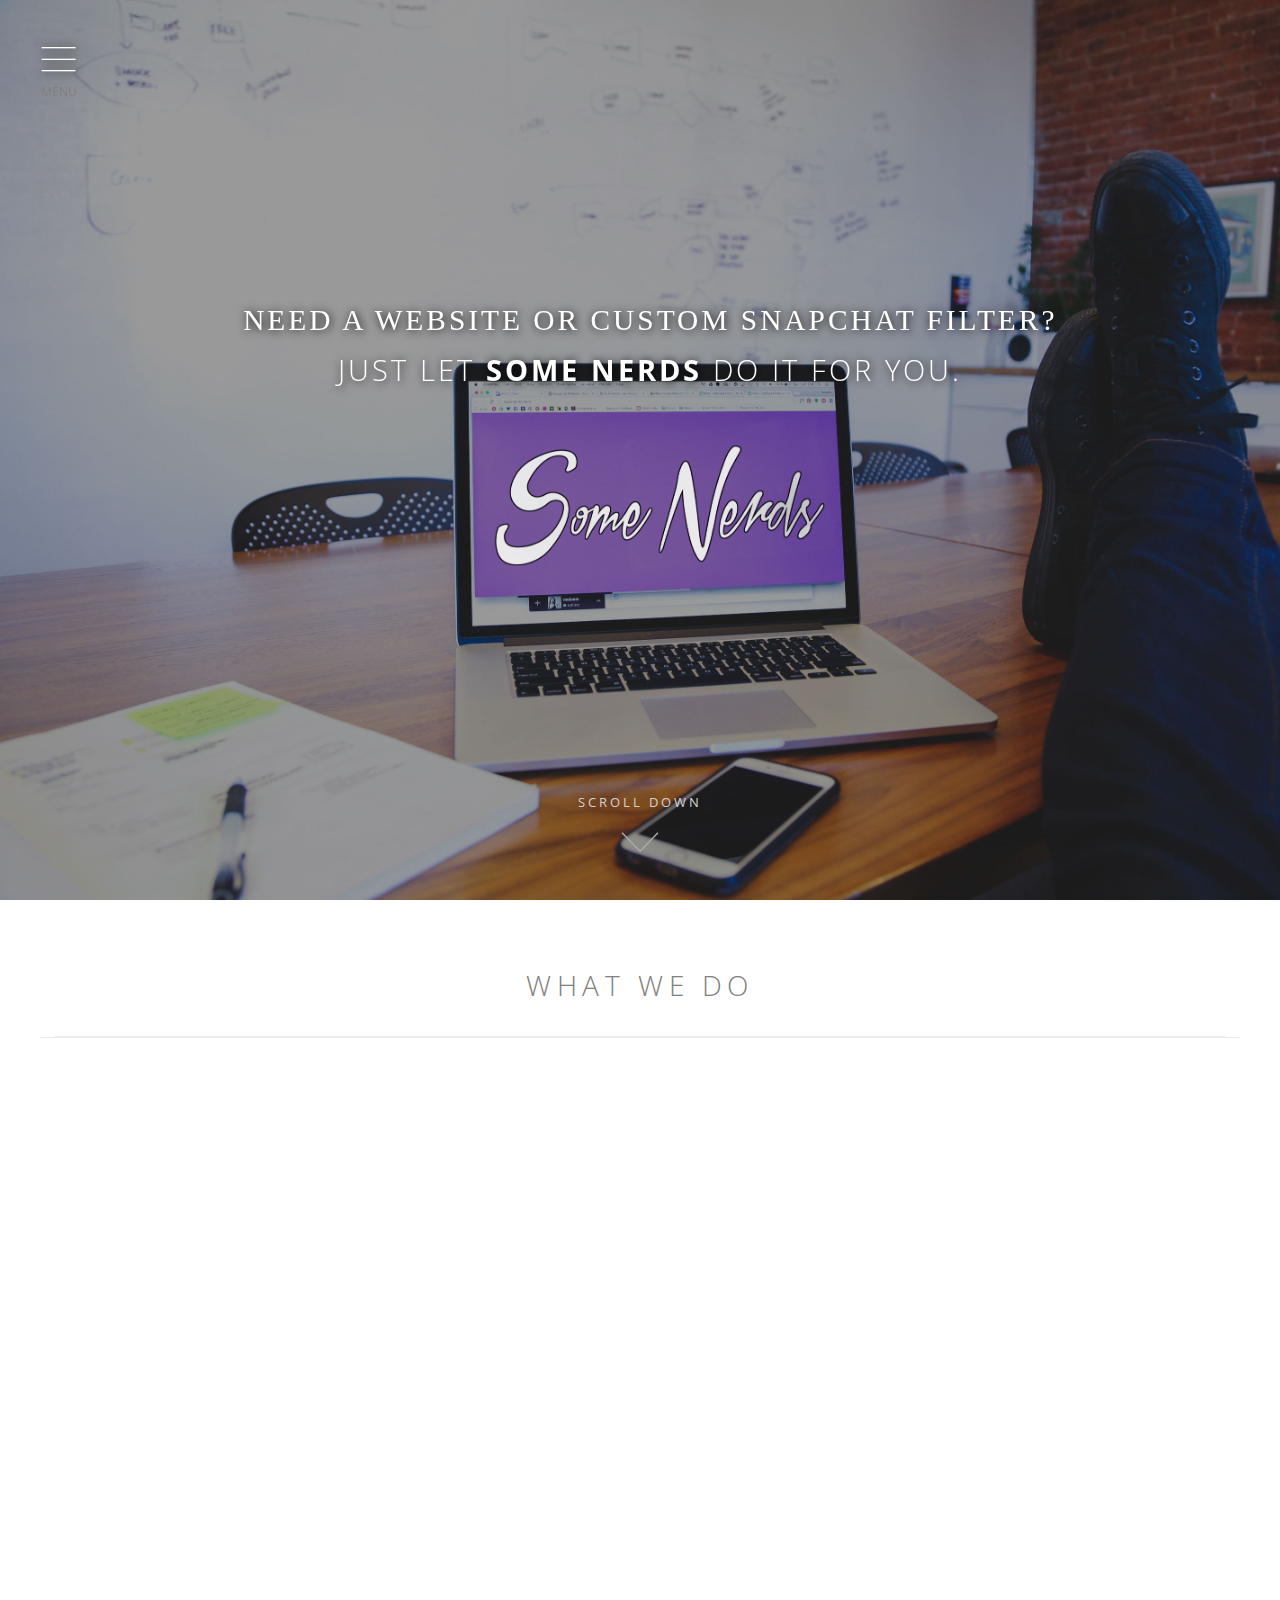
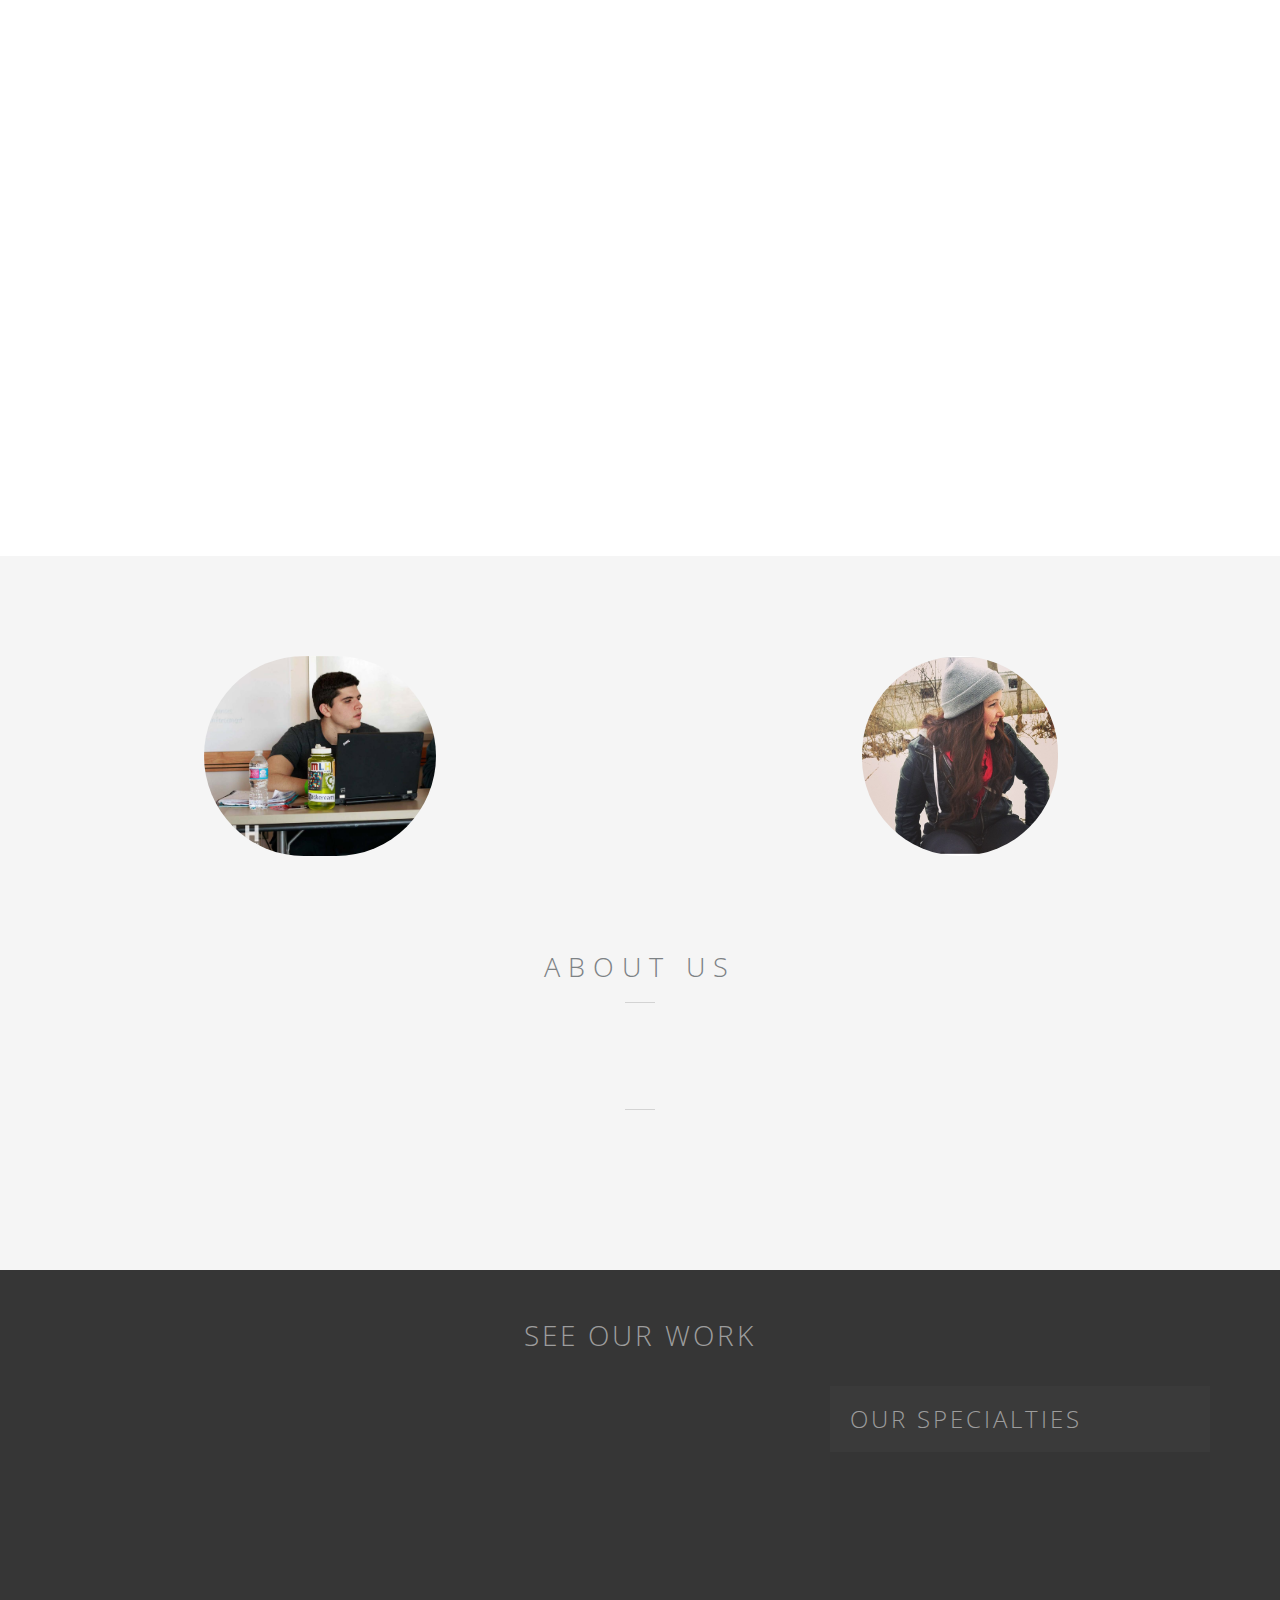
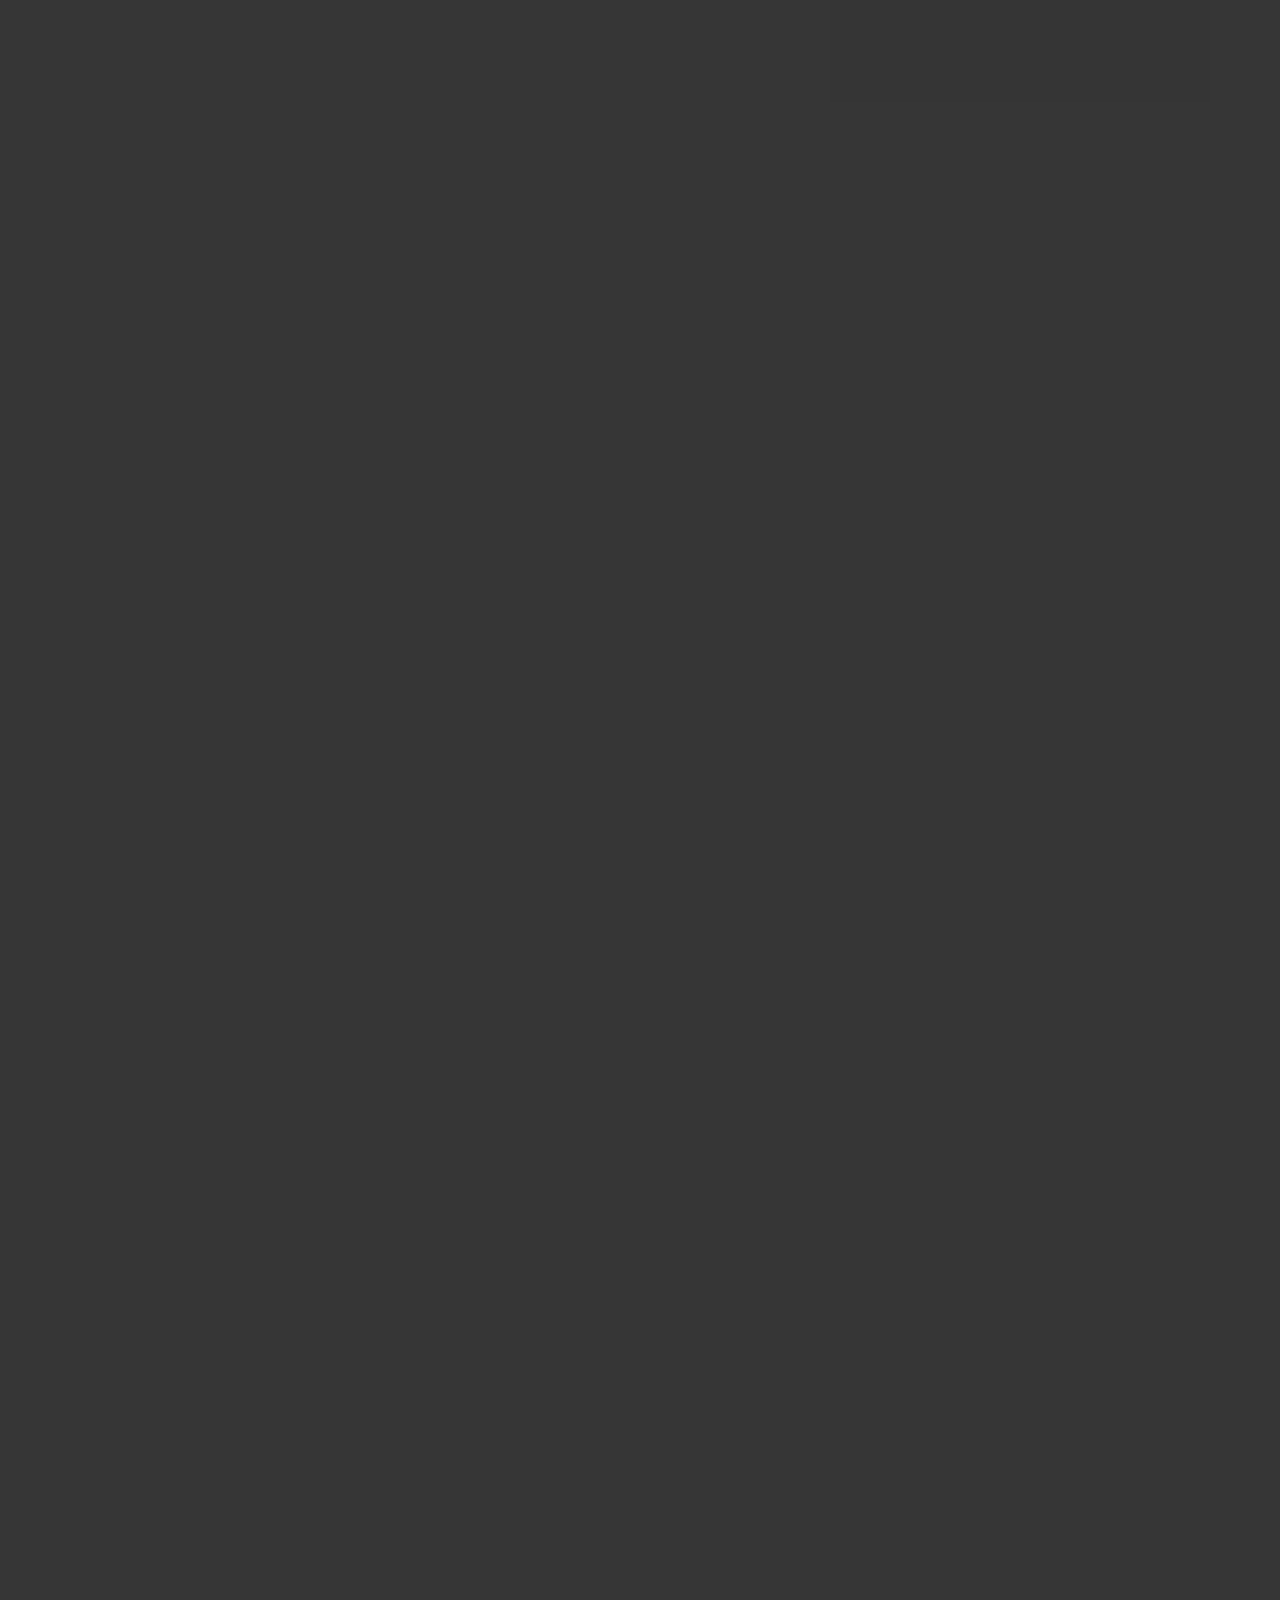
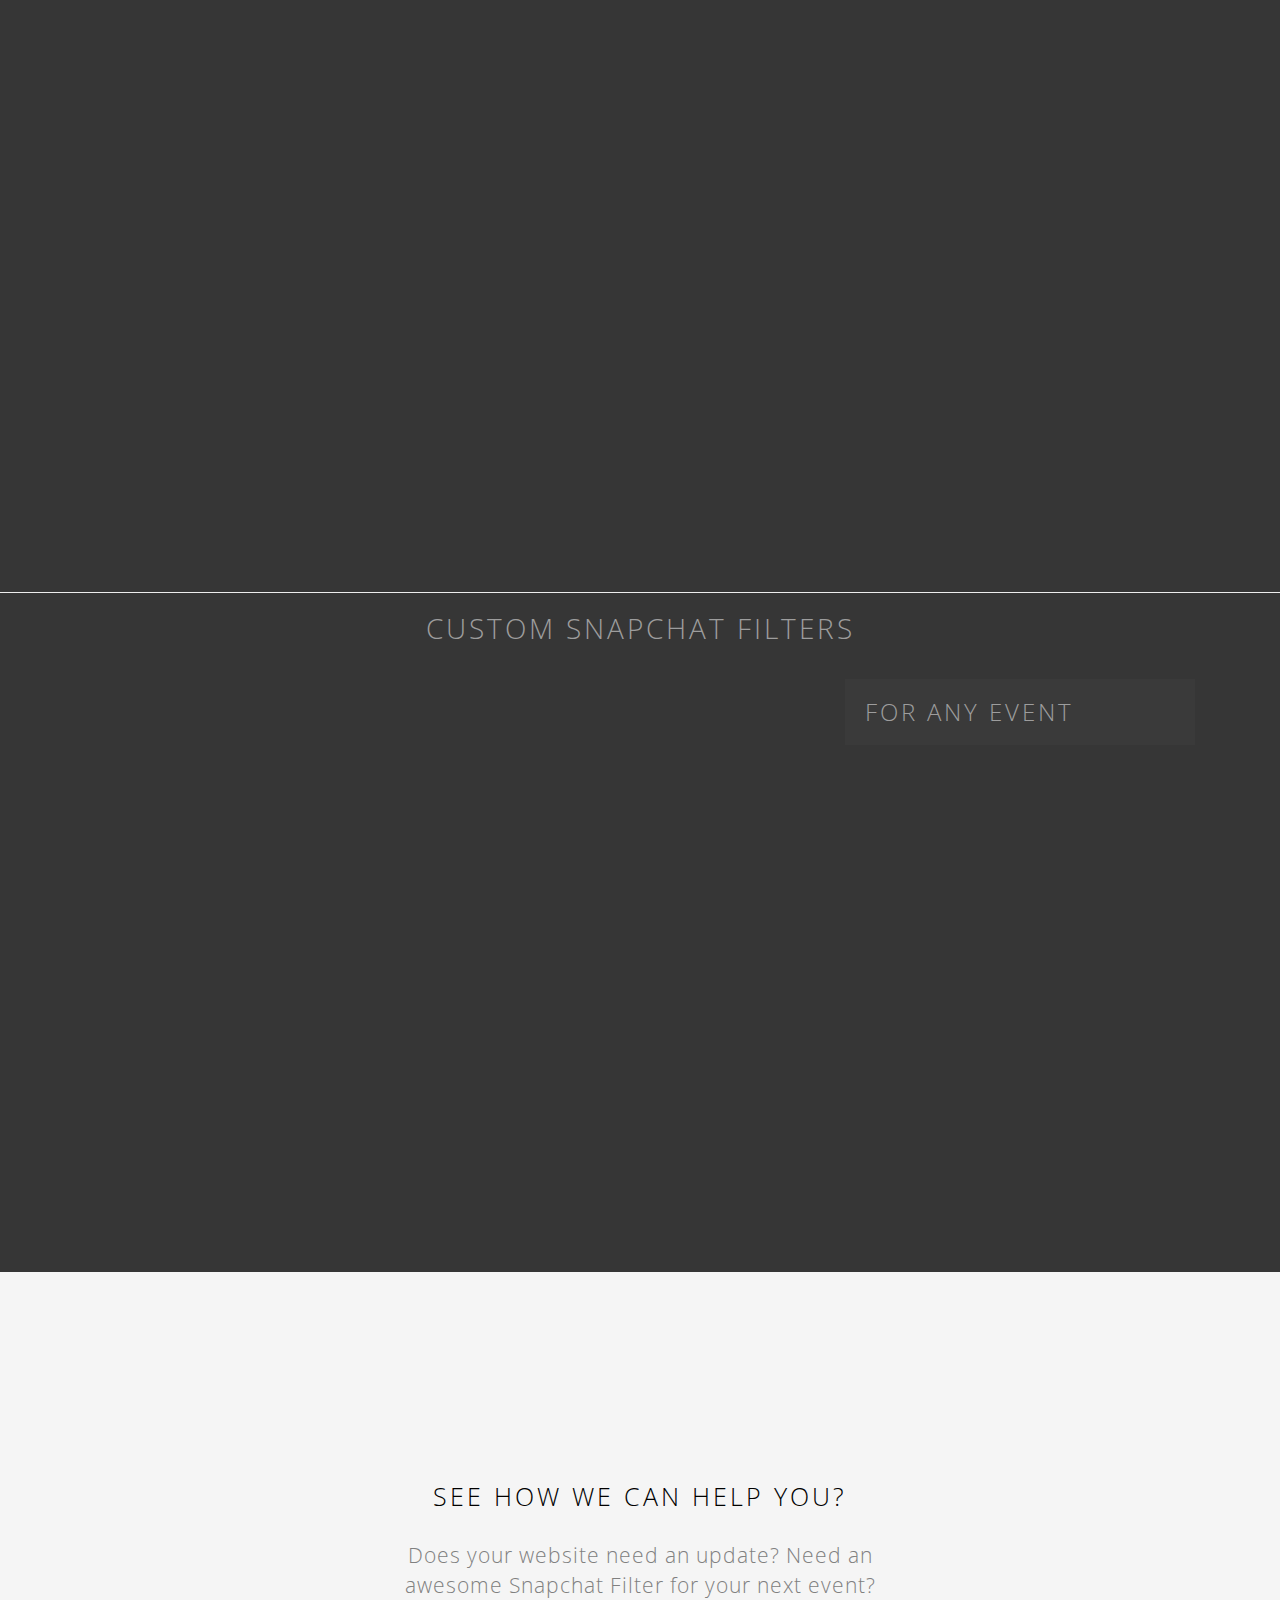
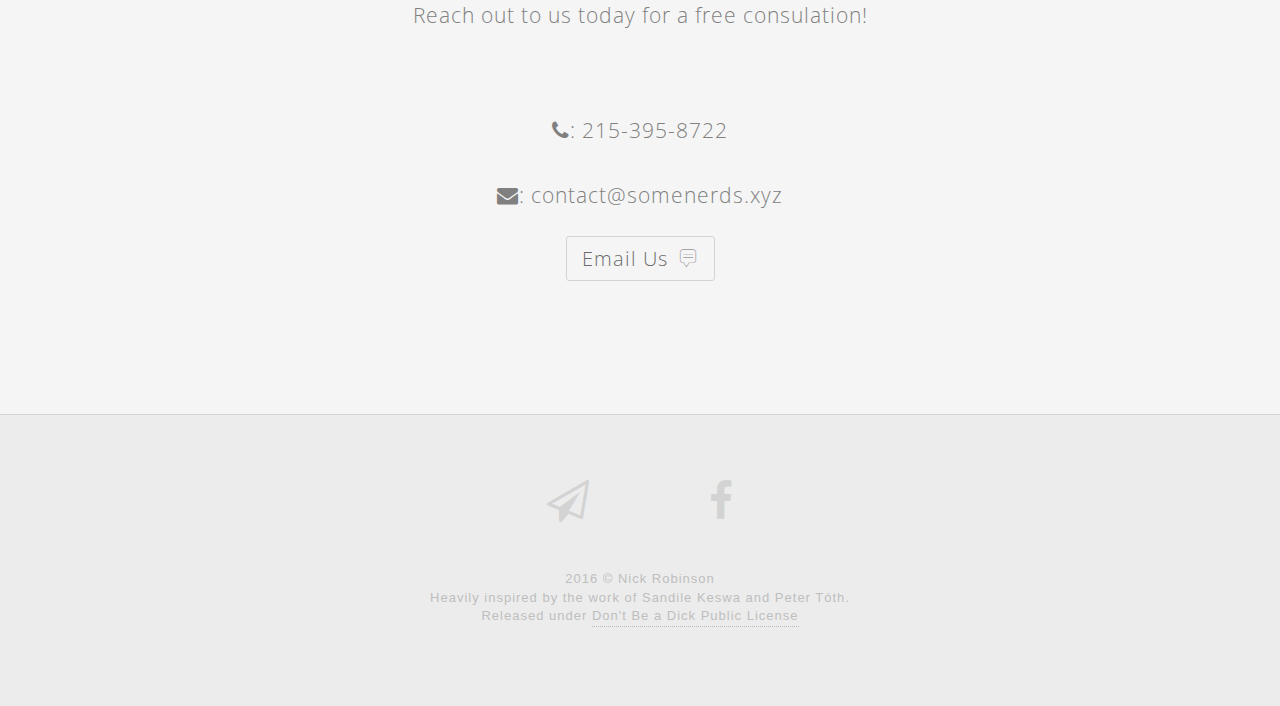
==== commit 5ac8f288: "adding final project files" ====
--- a/index.html
+++ b/index.html
@@ -10,14 +10,14 @@
 <!-- Mirrored from www.sandile.io/ by HTTrack Website Copier/3.x [XR&CO'2014], Fri, 15 Jan 2016 23:10:07 GMT -->
 <!-- Added by HTTrack --><meta http-equiv="content-type" content="text/html;charset=utf-8" /><!-- /Added by HTTrack -->
 <head>
-    <title>Some Nerds - Web Design</title>
+    <title>Some Nerds Studios, Your Solution for Custom Websites and Snapchat Filters</title>
 
     <meta charset="utf-8">
     <meta http-equiv="X-UA-Compatible" content="IE=edge">
     <meta name="viewport" content="width=device-width, initial-scale=1">
-    <meta name="description" content="Nick Robinson's personal website and blog">
-    <meta name="keywords" content="nick, nicholas, robinson, web, development, software, programming, code, coding, wordpress, php, js, css, java, html, github, mobile, android" />
-    <meta name="google-site-verification" content="xIJ-z_v1Hm6SlIsLeucPZ-1cNdiKWHk9BDdodoE-nIM" />
+    <meta name="description" content="Some Nerds Studios - Web Design, Developement, and Snapchat Filters">
+    <meta name="keywords" content="some nerds, some nerds studios, some, nerds, web, developement, wordpress, frontend, backend, design, logo, snapchat, filters, filter, snapchat filter, html, php, photoshop" />
+    
 
     <link rel="canonical" href="index.html">
 
@@ -25,6 +25,18 @@
     <link rel="stylesheet" href=" https://cdnjs.cloudflare.com/ajax/libs/animate.css/3.5.1/animate.min.css">
     <link href="https://maxcdn.bootstrapcdn.com/font-awesome/4.2.0/css/font-awesome.min.css" rel="stylesheet">
     <link href='https://fonts.googleapis.com/css?family=Poiret+One|Passion+One|Muli|Pacifico|Coming+Soon|Aclonica|Sansita+One' rel='stylesheet' type='text/css'>
+
+    <link rel="apple-touch-icon" sizes="57x57" href="/apple-touch-icon-57x57.png">
+    <link rel="apple-touch-icon" sizes="60x60" href="/apple-touch-icon-60x60.png">
+    <link rel="apple-touch-icon" sizes="72x72" href="/apple-touch-icon-72x72.png">
+    <link rel="apple-touch-icon" sizes="76x76" href="/apple-touch-icon-76x76.png">
+    <link rel="icon" type="image/png" href="/favicon-32x32.png" sizes="32x32">
+    <link rel="icon" type="image/png" href="/favicon-96x96.png" sizes="96x96">
+    <link rel="icon" type="image/png" href="/favicon-16x16.png" sizes="16x16">
+    <link rel="manifest" href="/manifest.json">
+    <link rel="mask-icon" href="/safari-pinned-tab.svg" color="#5bbad5">
+    <meta name="msapplication-TileColor" content="#da532c">
+    <meta name="theme-color" content="#ffffff">
 
 
     <link rel="stylesheet" href="css/main.css">
@@ -32,7 +44,7 @@
     <link rel="stylesheet" href="css/home.css">
     <link rel="stylesheet" href="css/overrides.css">
     <link rel="stylesheet" href="css/nojs.css">
-    <link rel="stylesheet" href="css/animate.css">
+    <link rel="stylesheet" type="text/css" href="css/MyFontsWebfontsKit.css">
 
     <link rel="shortcut icon" href="images/favicon.ico" />
 
@@ -44,16 +56,16 @@
     <script src="js/modernizr.js"></script>
     <script src="js/main.js"></script>
 
-<script>
-  (function(i,s,o,g,r,a,m){i['GoogleAnalyticsObject']=r;i[r]=i[r]||function(){
-  (i[r].q=i[r].q||[]).push(arguments)},i[r].l=1*new Date();a=s.createElement(o),
-  m=s.getElementsByTagName(o)[0];a.async=1;a.src=g;m.parentNode.insertBefore(a,m)
-  })(window,document,'script','//www.google-analytics.com/analytics.js','ga');
-
-  ga('create', 'UA-45868647-2', 'auto');
-  ga('send', 'pageview');
-
-</script>
+    <script>
+      (function(i,s,o,g,r,a,m){i['GoogleAnalyticsObject']=r;i[r]=i[r]||function(){
+      (i[r].q=i[r].q||[]).push(arguments)},i[r].l=1*new Date();a=s.createElement(o),
+      m=s.getElementsByTagName(o)[0];a.async=1;a.src=g;m.parentNode.insertBefore(a,m)
+      })(window,document,'script','https://www.google-analytics.com/analytics.js','ga');
+
+      ga('create', 'UA-78641307-1', 'auto');
+      ga('send', 'pageview');
+
+    </script>
 
 
 </head>
@@ -89,6 +101,12 @@
         </a>
       </li>
 
+       <li>
+        <a class="filters" href="#">
+          <img src="images/snapchat.svg" class="smallicon" />Snapchat Filters
+        </a>
+      </li>
+
       <li>
         <a class="contact" href="#">
           <i class="fa fa-paper-plane"></i>Contact
@@ -107,20 +125,17 @@
       <section id="introduction">
   <div class="small-nav nav">
     <ul>
-      <li>
-        <a class="introduction" href="#introduction">Intro</a>
-      </li>
-
-      <li>
-        <a class="about" href="#about">About</a>
-      </li>
-
-      <li>
-        <a class="interests" href="#interests">Interests</a>
-      </li>
-
-      <li>
-        <a class="work" href="#work">Work</a>
+
+      <li>
+        <a class="interests" href="#interests">About</a>
+      </li>
+
+      <li>
+        <a class="work" href="#work">Websites</a>
+      </li>
+      
+      <li>
+        <a class="filters" href="#filters"><i class="fa fa-snapchat"></i> Filters</a>
       </li>
 
       <li>
@@ -131,9 +146,11 @@
 
 
   <div class="brand">
-    <h1 class="animated fadeInUp headingfont">Need a website?</h1>
-    <h1 class="animated fadeInUp">Just let <strong>Some Nerds</strong> do it for you.</h1>
-  </div>
+    <h1 class="animated fadeInUp headingfont">Need a website or custom Snapchat filter?</h1>
+ 
+    <h1 class="animated fadeInUp">Just let  <strong>Some Nerds </strong>do it for you.</h1>
+  </div>
+
 
   <div class="chevron animated fadeInUp">
     <div>Scroll down</div>
@@ -164,22 +181,22 @@
       </div>
 
       <div class="column col-md-6">
-
         <div class="flaticon">
-          <div style="width: 57px; height: 76px; background-size: contain; background-position: center; background-image: url(images/web.svg); background-repeat: no-repeat; display: inline-block;"></div>
+       <div style="width: 57px; height: 76px; background-size: contain; background-position: center; background-image: url(images/snapchat.svg); background-repeat: no-repeat; display: inline-block;"></div>
         </div>
 
-        <h3>Responsive Design</h1>
-
-        <div class="dash"></div>
-
-        <p>
-          Now more than ever, customers will first checkout your website on their mobile phone or tablet, rather than a traditional desktop. We can ensure that your website looks just as incredible on a mobile device as it does on any other platform. A usable website with a friendly interface can do wonders for your business, and reach out today to learn more about this service.
-        </p>
-
-        <div class="dash"></div>
-      </div>
-    </div>
+        <h3>Custom Snapchat Filters</h3>
+
+        <div class="dash"></div>
+
+        <p>
+          Custom Snapchat Filters are a great way for you and your guest to remember your special event. Whether its a wedding reception, graduation party, concert, bar mitzvah, or any other event, we can create a unique filter for all of your event to enjoy. Snapchat are also a great way to advertise your business. Holding a special event at your bar? Contact us and let Some Nerds create a unique filter for you today.
+
+        </p>
+
+        <div class="dash"></div>
+      </div>
+
 
     <div class="row">
       <div class="column col-md-6">
@@ -199,34 +216,49 @@
       </div>
 
       <div class="column col-md-6">
+
         <div class="flaticon">
-       <div style="width: 57px; height: 76px; background-size: contain; background-position: center; background-image: url(images/social-media.svg); background-repeat: no-repeat; display: inline-block;"></div>
+          <div style="width: 57px; height: 76px; background-size: contain; background-position: center; background-image: url(images/web.svg); background-repeat: no-repeat; display: inline-block;"></div>
         </div>
 
-        <h3>Social Media</h3>
-
-        <div class="dash"></div>
-
-        <p>
-          I love listening to music, and I'm really into the live music scene in Philly. Whether it be a big concert at Union Transfer or a basement show around Temple, I'm almost always headed to a concert. Check out what I've been listening to lately with this <a href="https://open.spotify.com/user/1270869238">Spotify Link</a>.
-        </p>
-
-        <div class="dash"></div>
-      </div>
+        <h3>Responsive Design</h1>
+
+        <div class="dash"></div>
+
+        <p>
+          Now more than ever, customers will first checkout your website on their mobile phone or tablet, rather than a traditional desktop. We can ensure that your website looks just as incredible on a mobile device as it does on any other platform. A usable website with a friendly interface can do wonders for your business, and reach out today to learn more about this service.
+        </p>
+
+        <div class="dash"></div>
+      </div>
+    </div>
+
     </div>
   </div>
 </section>
 
       <section id="about">
-  <div class="container">
-    <div class="col-md-12 center">
-      <img class="profile-pic" src="images/Capture.PNG">
-
-
+  <div class="container-fluid">
+  <div class="row">
+    <div class="fixed col-md-6">
+    <center>
+      <img class="img-responsive img-circle profile-pic" src="images/TCNJ.jpg"/>
+      <p>Nick Robinson</p>
+      <p>nick@somenerds.xyz</p>
+    </center>
+     </div> 
+    <div class="fixed col-md-6 tina">
+    <center>
+      <img class="img-responsive img-circle profile-pic" src="images/tina.png"/> 
+       <p>Christina Robinson</p>
+       <p>christina@somenerds.xyz</p>
+    </center>
+     </div> 
+      <div class="col-md-12 center">
       <h1>About Us</h1>
       <div class="dash animated fadeIn"></div>
       <p>
-        I am a 21 year old developer currently doing some Wordpress and custom front-end web developement for <a href="http://ridgespur.com">Ridge Spur Media</a> in Philadelphia. I'm mainly interested in developing efficient websites in WordPress for local businesses, and also some Android development projects.
+        <strong>Some Nerds</strong> is currently a brother-sister duo focusing on websites and graphic design.  <a class="contact" href="#contact">Contact Us</a> and let us get started on your website, snapchat filter, or any other web-related project.
       </p>
       <div class="dash animated fadeIn"></div>
       <!--
@@ -236,7 +268,8 @@
         If you want work with me, take a look at <a href="https://github.com/skeswa/resume/blob/master/Resume.pdf">my resume</a>.
       </p>
       -->
-    </div>
+    </div><!--end  text About Us -->
+    </div><!--end row -->
   </div>
 </section>
 
@@ -258,6 +291,15 @@
       </div>
 
       <div class="item item-2">
+        <a href="http://drspageandward.com/"><img src="images/pagewardlogo.png"></a>
+        <h3><a href="http://drspageandward.com/">Drs. Page and Ward</a></h3>
+        <p>
+          At the office of Drs. Page and Ward it is their passion to maximize our patients’ quality of life through optimizing visual performance and ocular health.  Their patients are their neighbors, our friends and our family. With a “patient-first” mentality, they take pride in prioritizing their patients’ needs.  Their expertly trained eye care team is sure to have you leaving their office with the best possible vision and eyewear to match.
+        </p>
+      </div>
+
+
+      <div class="item item-3">
        <a href="http://www.phillystairsolutions.com/"> <img src="images/stairlifts.jpg"></a>
         <h3><a href="http://www.phillystairsolutions.com/">Philadelphia Stairlift Solutions</a></h3>
         <p>
@@ -265,33 +307,26 @@
         </p>
       </div>
 
-      <div class="item item-3">
-        <a href="http://mauithreads.storenvy.com/"><img src="images/maui.png"></a>
-        <h3><a href="http://mauithreads.storenvy.com/">Maui Threads</a></h3>
-        <p>
-           Maui Theads as a short lived project of mine, where I sold Hawaiian T-Shirts online. After attending a music festival one summer, I noticed that a bunch of people were wearing hawaiian shirts. I also observed that most of those wearing the shirts bought them from a thrift shop. After seeing no cheap options online to buy consignment hawaiian t-shirts, I figured I would give it a shot. This is a fun side project that I don't pay much attention to, but its been interesting learning about the ins and outs of e-commerce.
-        </p>
-      </div>
+
 
 
       <div class="item item-4">
-        <a href="http://nrobinson.co/owleats"><img src="images/owleats.png"></a>
-        <h3><a href="http://nrobinson.co/owleats">Owleats</a></h3>
-        <p>
-            Owleats is a 3 week project I worked on for my Integrated Application Design class. Its a website to browse local food trucks on campus, check out their menu, and place orders. It was a fun project, and it was well received in class.
+        <a href="http://huberpalsir.com/"><img src="images/huberlogo.png"></a>
+        <h3><a href="http://huberpalsir.com/">Huber Palsir</a></h3>
+        <p>
+           Since 2013, Ridge Spur partners have been working with Huber & Palsir to generate leads. Robert Huber needed more big cases – particularly workers’ compensation. Ridge Spur setup multiple lead channels to achieve this goal. Channels included SEO, SEM, Retargeting, and Video Production.
         </p>
       </div>
     </div>
 
     <div class="right col-md-4">
-      <h2>Skills</h2>
+      <h2>Our Specialties</h2>
       <div class="bars">
-        <div class="bar">PHP</div>
-        <div class="bar">Javascript</div>
-        <div class="bar">Photoshop CS6</div>
-        <div class="bar">HTML5, CSS3, & Ajax</div>
-        <div class="bar">Java</div>
-        <div class="bar">SQL + Mongo DB</div>
+        <div class="bar">Web Development</div>
+        <div class="bar">Logo Design</div>
+        <div class="bar">Online Marketing</div>
+        <div class="bar">Custom Snapchat Filters</div>
+        <div class="bar">Email Marketing</div>
 
 
       </div>
@@ -300,16 +335,51 @@
     <div class="clearfix"></div>
   </div>
 </section>
+
+    <section id="filters">
+      <hr>
+    <div class="container">
+     <h1>Custom Snapchat Filters</h1>
+    <div class="left col-md-8">
+     <div class="item item-1">
+       <b><img src="images/snapchatfilters.png" class="img-responsive"></b>
+        <h3>Snapchat Filters</h3>
+      	<p>Custom Snapchat Filters are a great way for you and your guest to remember your special event. Whether its a wedding reception, graduation party, concert, bar mitzvah, or any other event, we can create a unique filter for all of your event to enjoy. Snapchat are also a great way to advertise your business. Holding a special event at your bar? Contact us and let Some Nerds create a unique filter for you today.</p>
+     </div>
+    </div>
+
+    <div class="right col-md-4">
+    <h2>For Any Event</h2>
+      <div class="bars">
+        <div class="bar">Business Events</div>
+        <div class="bar">Birthday Parties</div>
+        <div class="bar">Graduation Parties</div>
+        <div class="bar">Greek Formals</div>
+        <div class="bar">Wedding Receptions</div>
+        <div class="bar">Anniversaries</div>
+        <div class="bar">Baby Showers</div>
+
+
+      </div>
+    </div>
+
+    </div>
+    </section>
 
       <section id="contact">
   <div class="container">
     <div class="paperplane"><i class="flaticon-paper41"></i></div>
 
     <h1>See How We Can Help You<div>?</div></h1>
-    <p>Does your website need an update? Feel free to reach out to me and we can talk about attracting more customers and getting your page up to speed. Thanks!</p>
-
-    <a class="contact" href="mailto:nick.robinson@temple.edu">
-      Email Me<i class="flaticon-speech39"></i>
+    <p>Does your website need an update? Need an awesome Snapchat Filter for your next event? Reach out to us today for a free consulation!</p>
+    <br>
+   <p> <i class="fa fa-phone"></i>: 215-395-8722</p>
+   <p> <i class="fa fa-envelope"></i>: contact@somenerds.xyz</p>
+
+
+
+    <a class="contact" href="mailto:contact@somenerds.xyz">
+      Email Us<i class="flaticon-speech39"></i>
     </a>
   </div>
 </section>
@@ -337,31 +407,18 @@
         <a href="mailto:nick.robinson@temple.edu">
           <i class="fa fa-paper-plane-o"></i>
           <p>
-            nick.robinson@temple.edu
+            contact@somenerds.xyz
           </p>
         </a>
       </li>
 
-      <li class="github">
-        <a href="https://github.com/nick964">
-          <i class="fa fa-github"></i>
-          <p>GitHub</p>
-        </a>
-      </li>
-
-      <li class="twitter">
-        <a href="https://twitter.com/nicky_robby">
-          <i class="fa fa-twitter"></i>
-          <p>Twitter</p>
-        </a>
-      </li>
-
-      <li class="linkedin">
-        <a href="https://www.linkedin.com/in/nick964">
-          <i class="fa fa-linkedin"></i>
-          <p>LinkedIn</p>
-        </a>
-      </li>
+      <li class="facebook">
+        <a href="https://facebook.com/somenerds">
+          <i class="fa fa-facebook"></i>
+          <p>Facebook</p>
+        </a>
+      </li>
+
     </ul>
 
     <div class="license">
--- a/css/mymain.css
+++ b/css/mymain.css
@@ -28,8 +28,37 @@
 
 }
 
-.other {
+.logofont {
+
+	font-family: TrueNorth3DBlack-Regular;
+	font-weight: normal;
+	font-style: normal;
 
 
+}
 
-}+#filters h3 {
+	margin-top: 30px !important;
+}
+
+
+#about .profile-pic { 
+	max-width: 100%; 
+	max-height: 200px; 
+	border-radius: 100px;
+}
+
+.smallicon {
+max-width: 20px;
+margin-right: 15px;
+
+}
+
+@media (max-width: 960px) {
+	.tina {
+
+		padding-top: 100px;
+	}
+
+}
+
--- a/css/home.css
+++ b/css/home.css
@@ -731,14 +731,14 @@
 .brand h1 { /**letter-spacing: 0.4em**/; font-size: 2.1em; text-shadow: 1px 1px 10px #000000; padding: 0.3em; color: white; padding-left: 1em; animation-delay: 0.7s; -webkit-animation-delay: 0.7s; -moz-animation-delay: 0.7s; -o-animation-delay: 0.7s; ms-animation-delay: 0.7s; }
 .brand h2 { opacity: 0.7; animation-delay: 1s; -webkit-animation-delay: 1s; -moz-animation-delay: 1s; -o-animation-delay: 1s; ms-animation-delay: 1s; color: #cccccc; font-size: 1.2em; letter-spacing: 0.4em; margin-top: 1.2em; padding-left: 1em; }
 
-#introduction { width: 100%; height: 100%; position: relative; background-color: #535353; background: url("../images/46.jpg") no-repeat center center scroll; position: relative; -webkit-background-size: cover; -moz-background-size: cover; -o-background-size: cover; background-size: cover; filter: progid:DXImageTransform.Microsoft.AlphaImageLoader(src='../images/coffee.jpg', sizingMethod='scale'); -ms-filter: "progid:DXImageTransform.Microsoft.AlphaImageLoader(src='/images/coffee.jpg', sizingMethod='scale')"; background-position-x: 0%; background-position-y: 0%; text-align: center; overflow: hidden; }
+#introduction { width: 100%; height: 100%; position: relative; background-color: #535353; background: url("../images/background.png") no-repeat center center scroll; position: relative; -webkit-background-size: cover; -moz-background-size: cover; -o-background-size: cover; background-size: cover; filter: progid:DXImageTransform.Microsoft.AlphaImageLoader(src='../images/coffee.jpg', sizingMethod='scale'); -ms-filter: "progid:DXImageTransform.Microsoft.AlphaImageLoader(src='/images/coffee.jpg', sizingMethod='scale')"; background-position-x: 0%; background-position-y: 0%; text-align: center; overflow: hidden; }
 #introduction .chevron { position: absolute; bottom: 3%; width: 100%; animation-delay: 2s; -webkit-animation-delay: 2s; -moz-animation-delay: 2s; -o-animation-delay: 2s; ms-animation-delay: 2s; text-align: center; color: #D3D3D3; }
 #introduction .chevron div { font-size: 0.9em; text-transform: uppercase; letter-spacing: 3px; }
 #introduction .chevron .down { color: darkgray; font-size: 3em; }
 #introduction .chevron .down:hover { cursor: pointer; color: whitesmoke; }
 
 #about { padding: 100px 0 140px; font-family: 'Open Sans', sans-serif; background: whitesmoke; }
-#about .profile-pic { width: 200px; height: 200px; border-radius: 100px; }
+
 #about h1 { font-size: 1.9em; color: #7d8285; text-transform: uppercase; letter-spacing: 8px; margin-top: 30px; margin-bottom: 15px; }
 #about a { color: black; padding-bottom: 2px; border-bottom: 1px solid black; }
 #about a:hover { border-bottom: 1px dashed black; }
@@ -809,6 +809,19 @@
 #footer .license a { color: inherit; padding-bottom: 3px; border-bottom: 1px dotted #bebebe; }
 #footer .license a:hover { border-bottom: 1px solid #bebebe; }
 
+#filters { padding: 50px 0 80px; color: #9d9d9d; background: #363636; }
+#filters h1 { text-align: center; font-size: 2em; margin: 0 0 35px; }
+#filters .right h2 { padding: 20px; margin: 0; font-size: 1.7em; background: #3a3a3a; }
+#filters .bar { width: 100%; font-size: 1.2em; font-weight: 400; text-transform: uppercase; letter-spacing: 2px; text-align: left; margin-bottom: 18px; color: #727272; animation-duration: 1s; -webkit-animation-duration: 1s; -moz-animation-duration: 1s; -o-animation-duration: 1s; ms-animation-duration: 1s; }
+#filters .bar i { font-size: 0.7em; color: #5e5e5e; margin: 0 7px; }
+#filters .item-1 { background: #353535; }
+#filters h3 { margin-top: 0; font-size: 1.7em; }
+#filters h3 a { color: inherit; }
+#filters h3 a:hover { color: #7e7e7e; }
+#filters h4 { padding: 25px 15px; margin: 0; }
+#filters p { font-size: 14px; letter-spacing: 2px; line-height: 1.8em; font-weight: 300; }
+
+
 .sink, #introduction .chevron .down { display: inline-block; -webkit-transition-duration: 0.3s; transition-duration: 0.3s; -webkit-transition-property: transform; transition-property: transform; -webkit-transform: translateZ(0); transform: translateZ(0); box-shadow: 0 0 1px transparent; }
 
 .sink:hover, #introduction .chevron .down:hover, .sink:focus, #introduction .chevron .down:focus, .sink:active, #introduction .chevron .down:active { -webkit-transform: translateY(5px); transform: translateY(5px); }
--- a/css/MyFontsWebfontsKit.css
+++ b/css/MyFontsWebfontsKit.css
@@ -0,0 +1,28 @@
+/**
+ * @license
+ * MyFonts Webfont Build ID 3217367, 2016-05-11T15:43:48-0400
+ * 
+ * The fonts listed in this notice are subject to the End User License
+ * Agreement(s) entered into by the website owner. All other parties are 
+ * explicitly restricted from using the Licensed Webfonts(s).
+ * 
+ * You may obtain a valid license at the URLs below.
+ * 
+ * Webfont: TrueNorth3DBlack-Regular by Cultivated Mind
+ * URL: http://www.myfonts.com/fonts/cultivated-mind/true-north/3d-black/
+ * Copyright: Copyright (c) 2014 by Cultivated Mind. All rights reserved.
+ * Licensed pageviews: 20,000
+ * 
+ * 
+ * License: http://www.myfonts.com/viewlicense?type=web&buildid=3217367
+ * 
+ * © 2016 MyFonts Inc
+*/
+
+
+/* @import must be at top of file, otherwise CSS will not work */
+@import url("//hello.myfonts.net/count/3117d7");
+
+  
+@font-face {font-family: 'TrueNorth3DBlack-Regular';src: url('webfonts/3117D7_0_0.eot');src: url('webfonts/3117D7_0_0.eot?#iefix') format('embedded-opentype'),url('webfonts/3117D7_0_0.woff2') format('woff2'),url('webfonts/3117D7_0_0.woff') format('woff'),url('webfonts/3117D7_0_0.ttf') format('truetype');}
+ 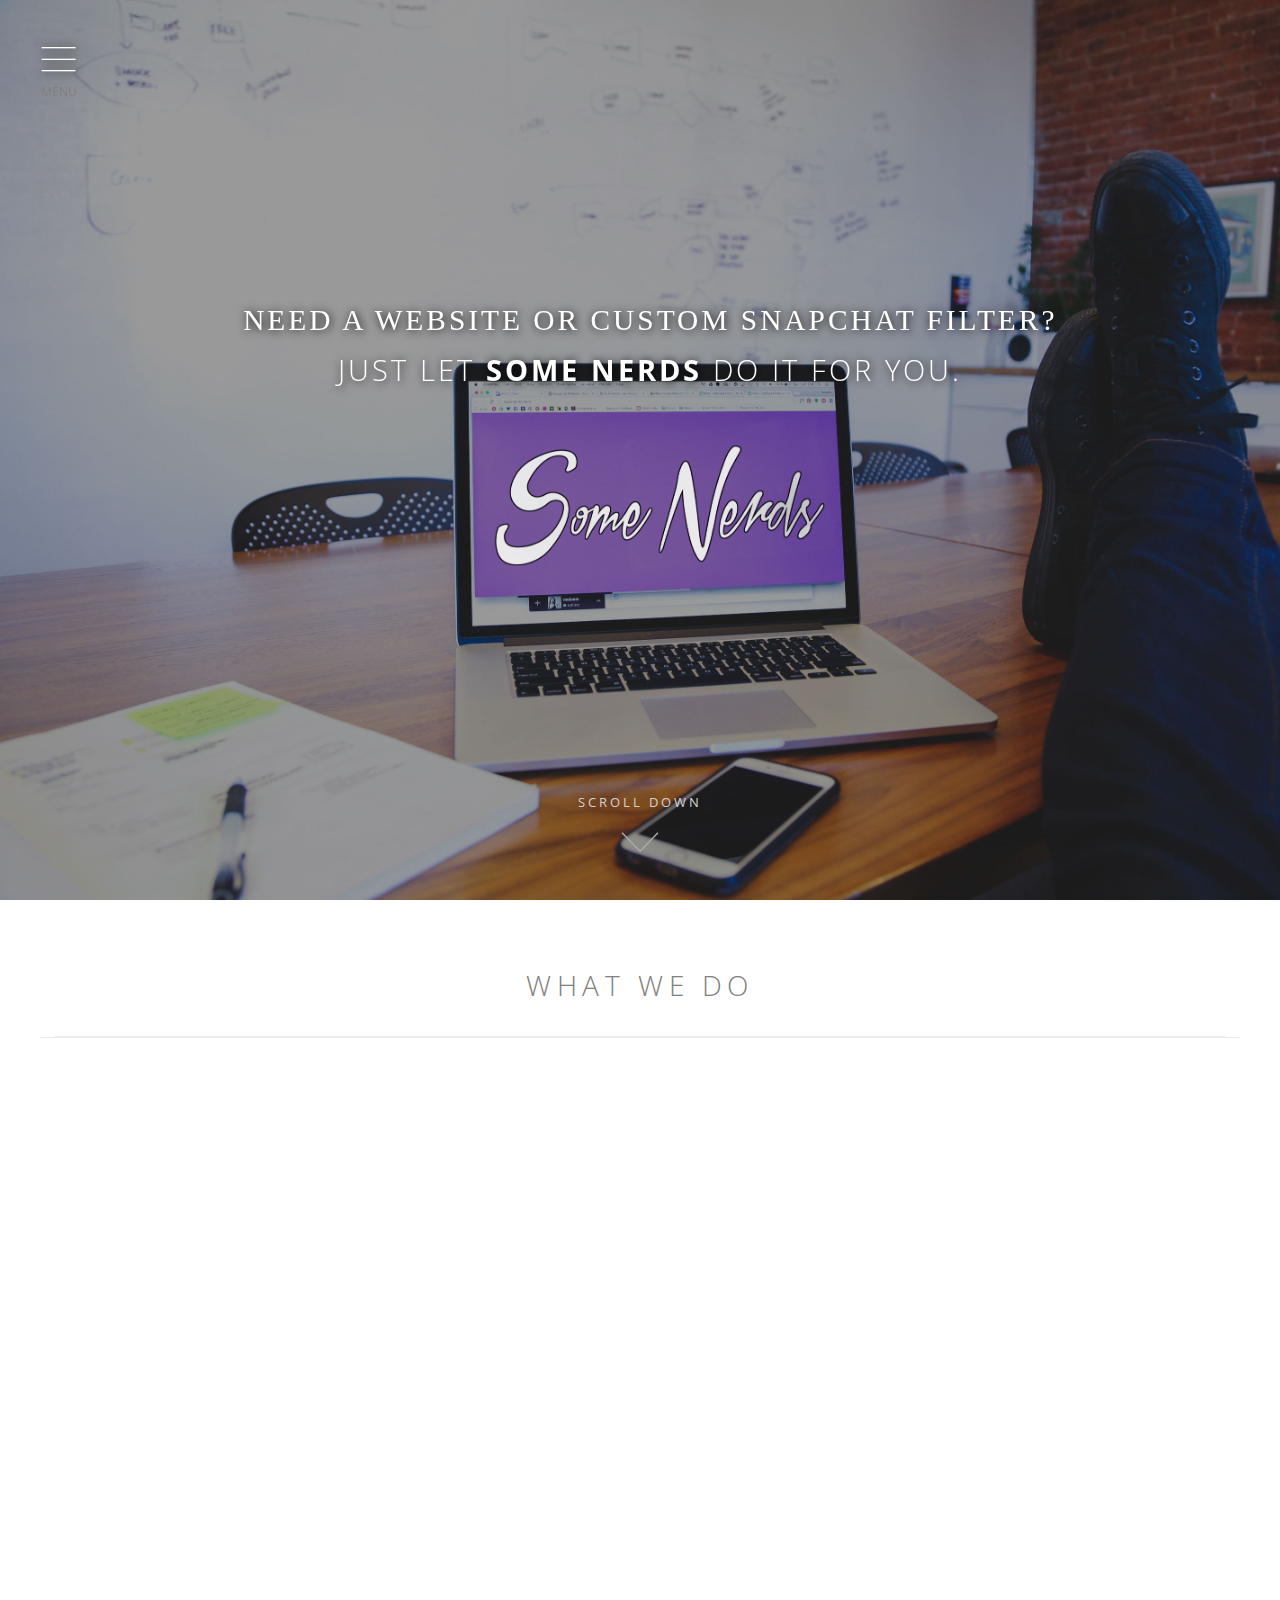
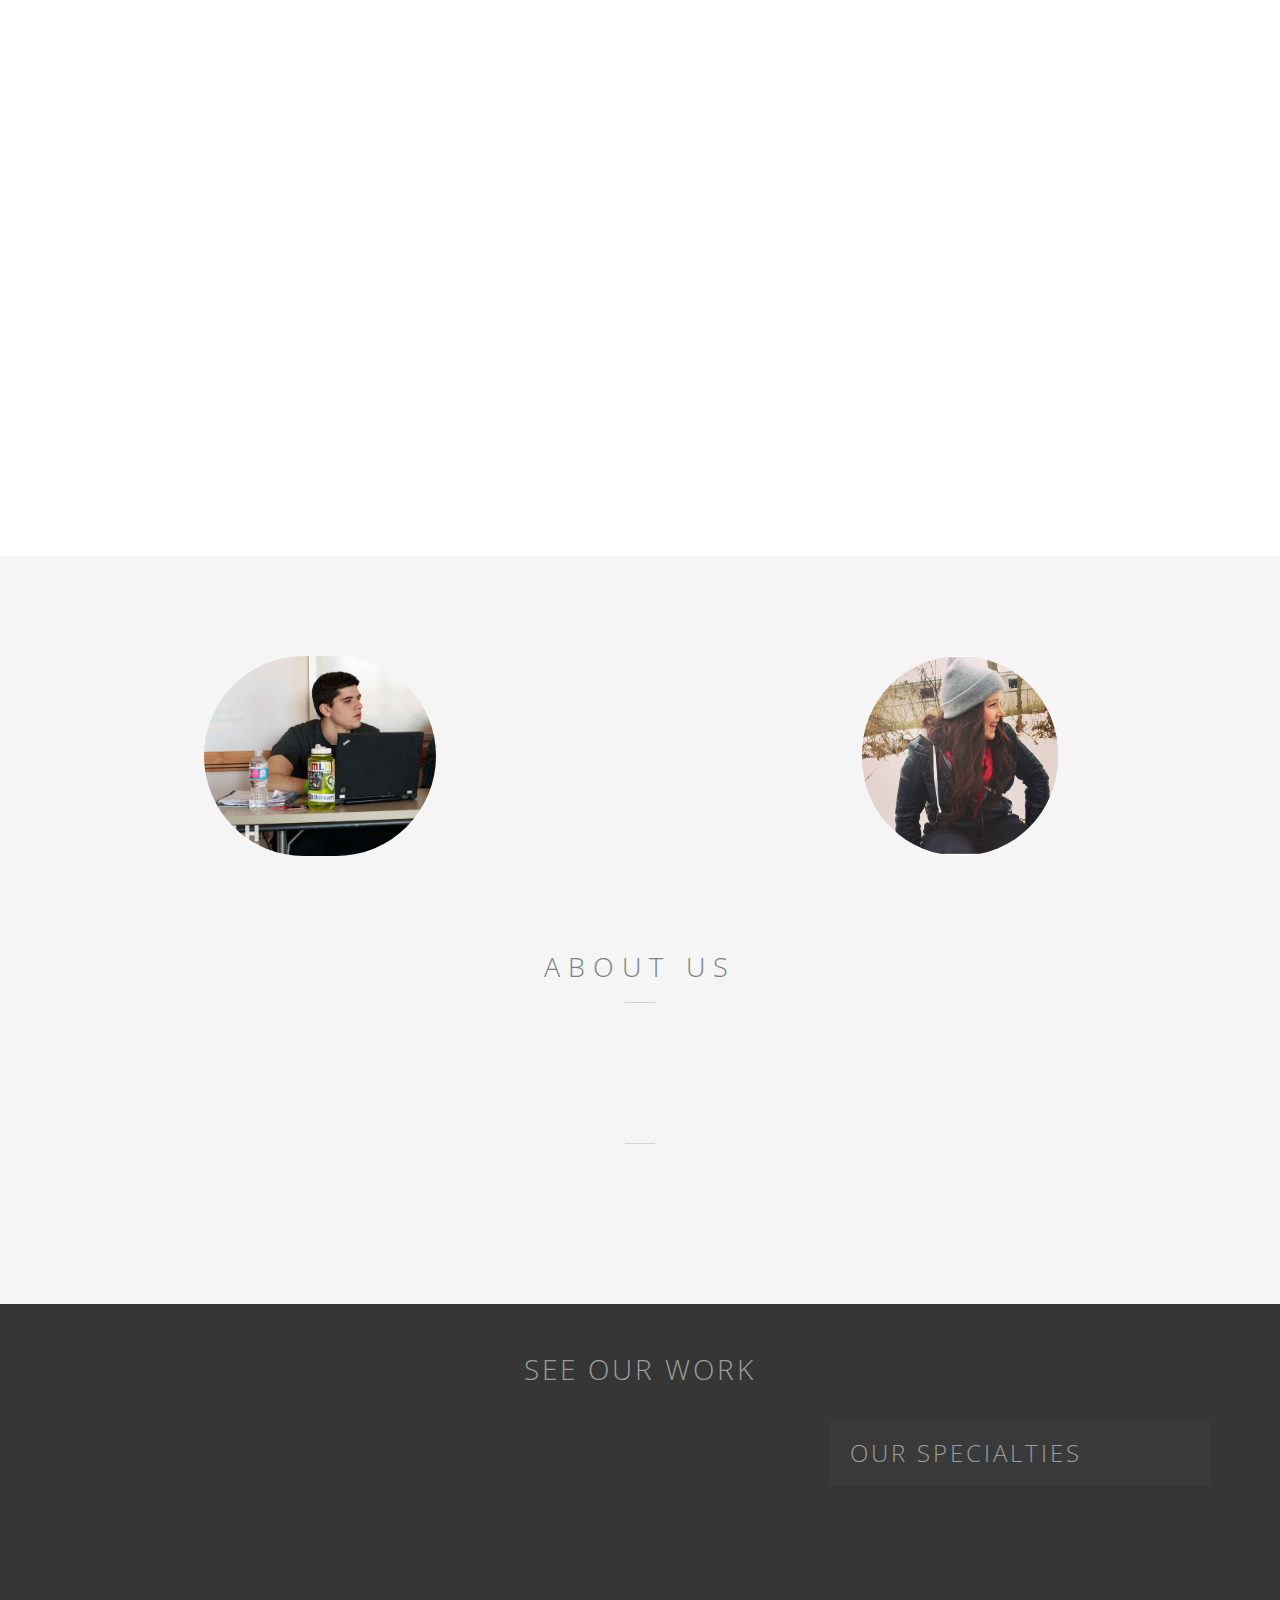
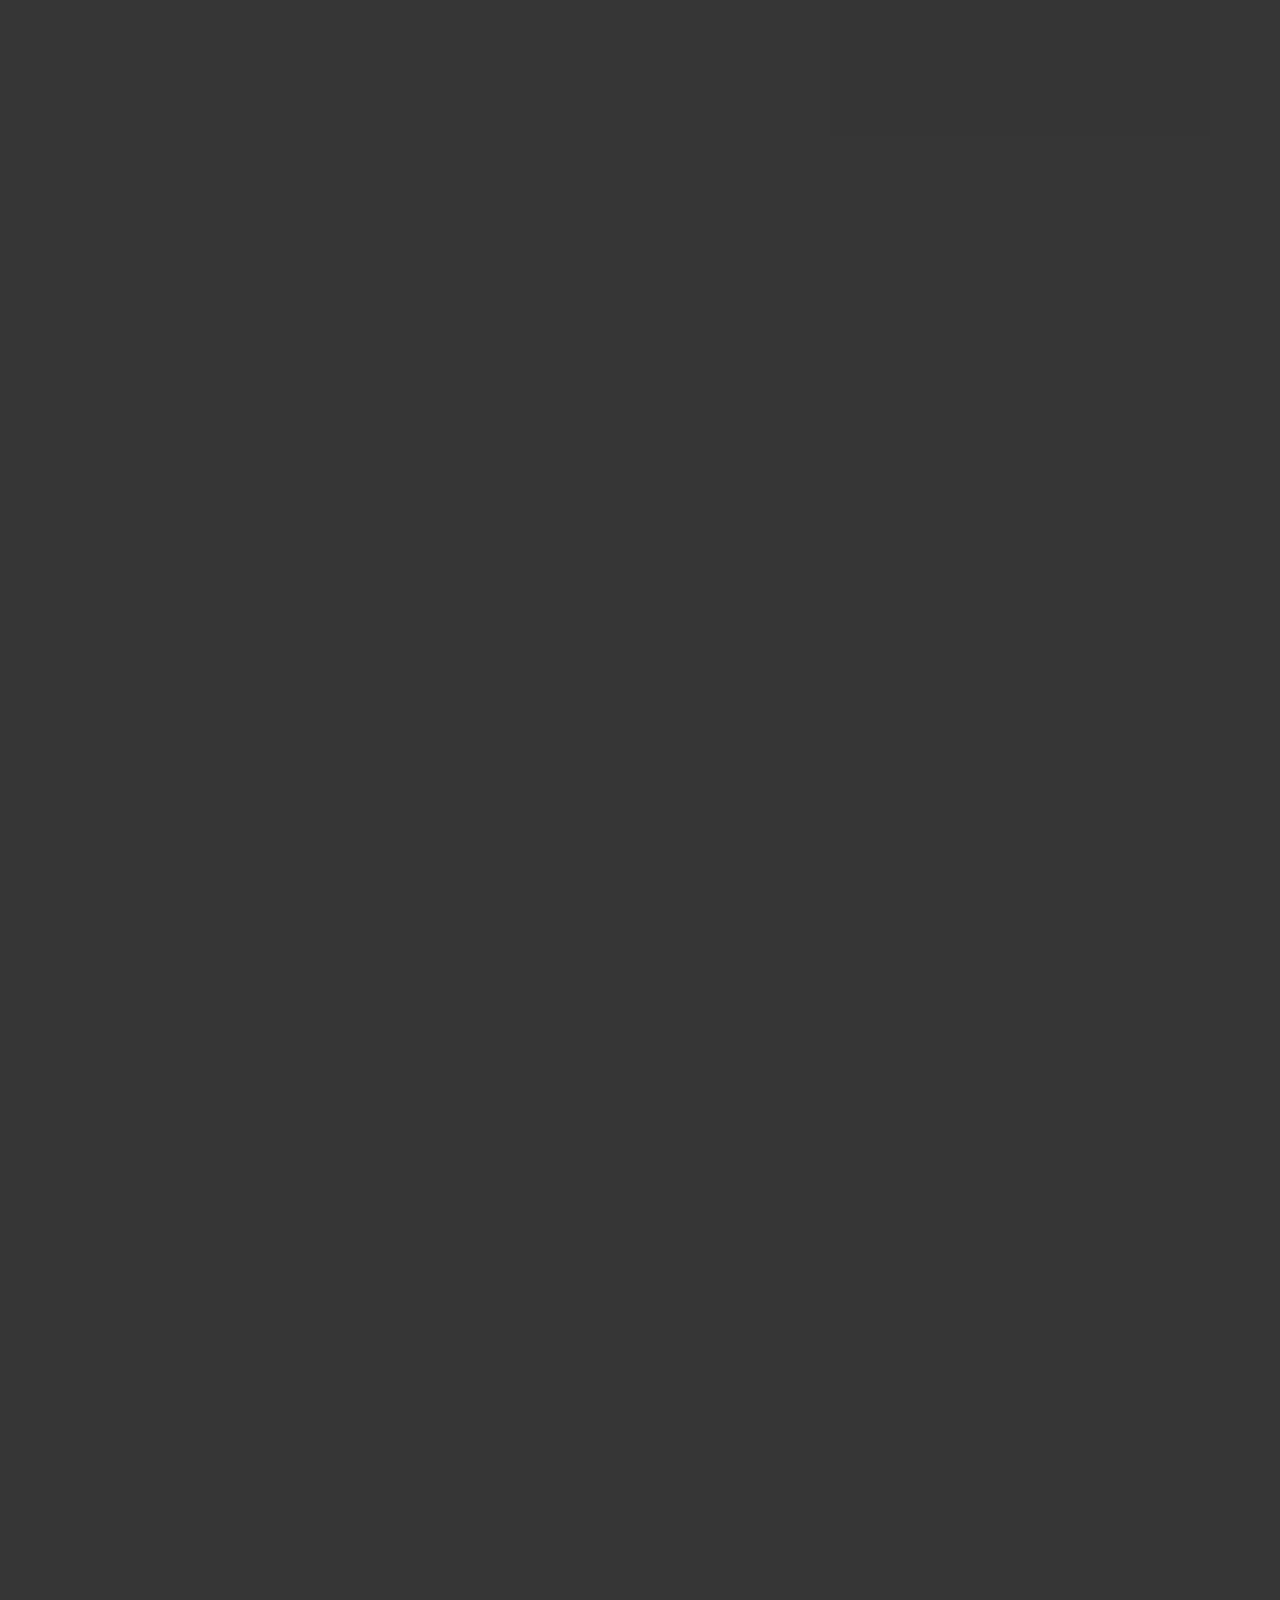
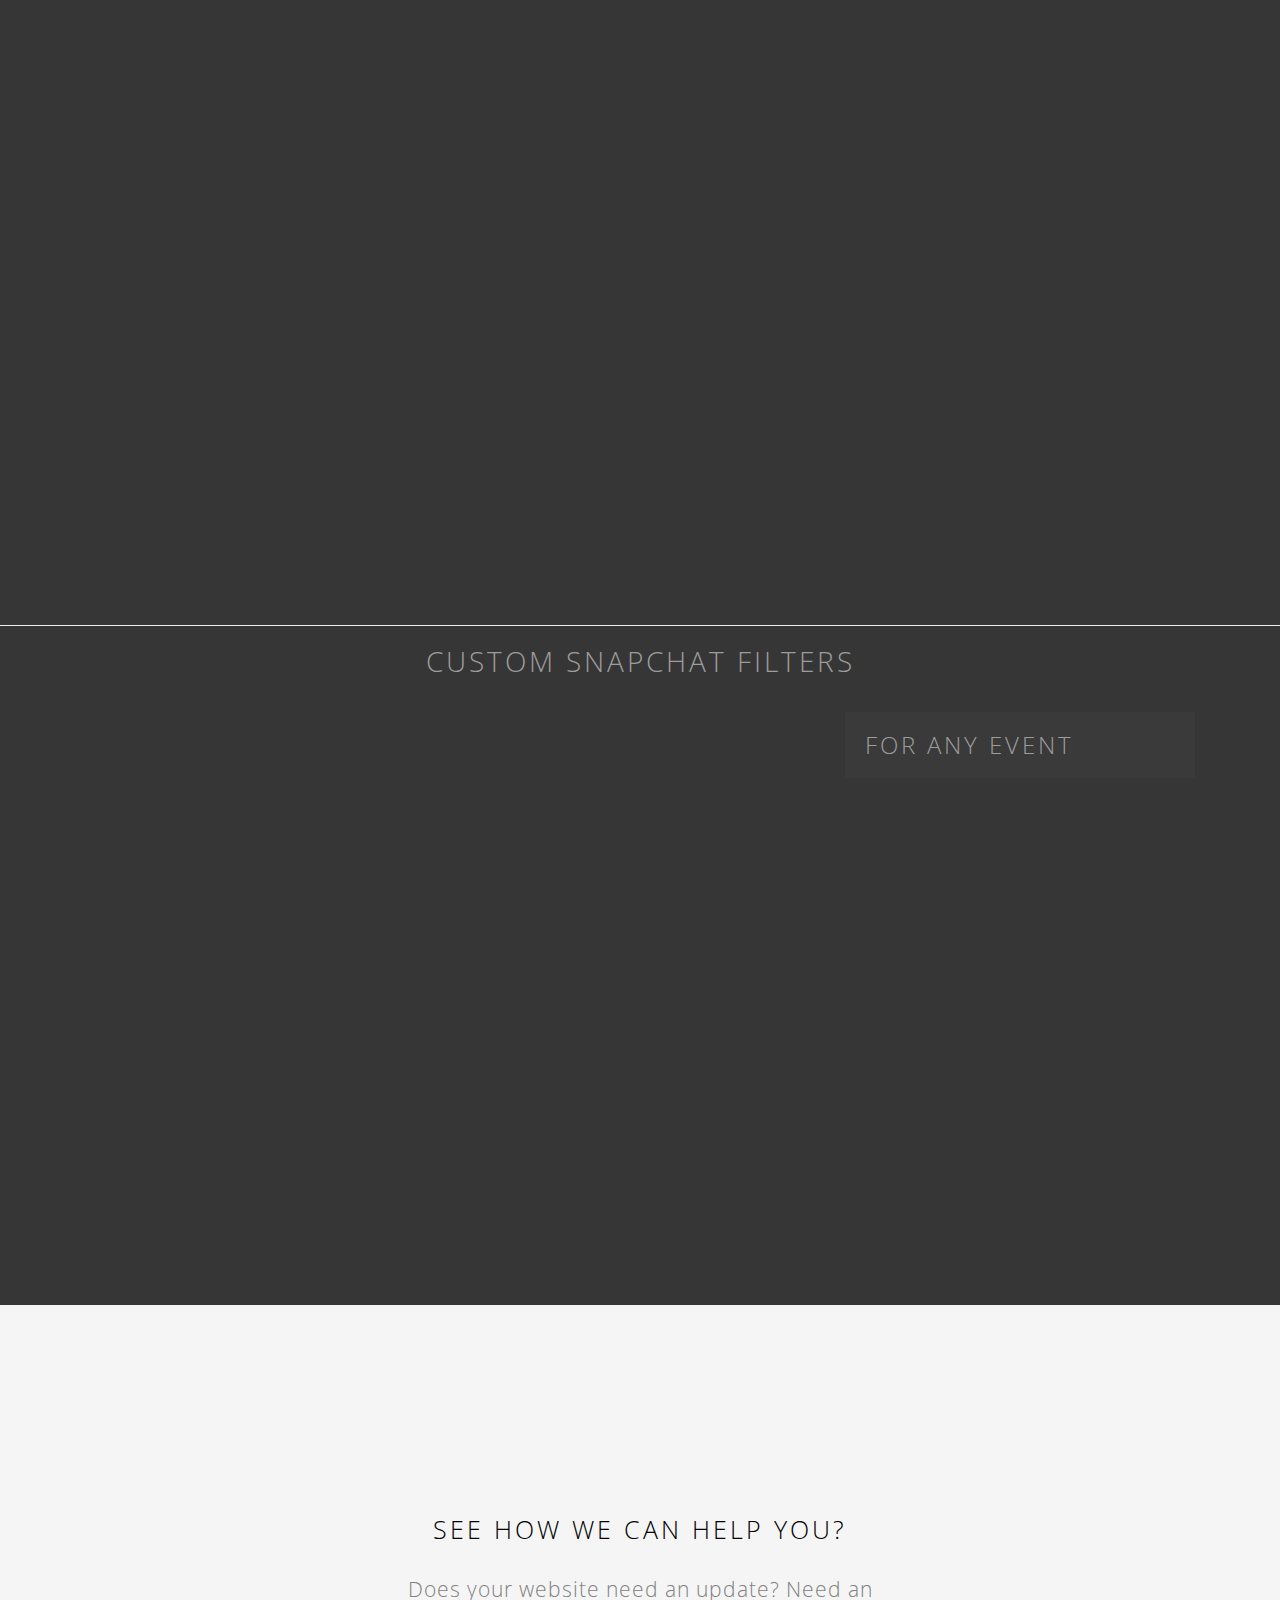
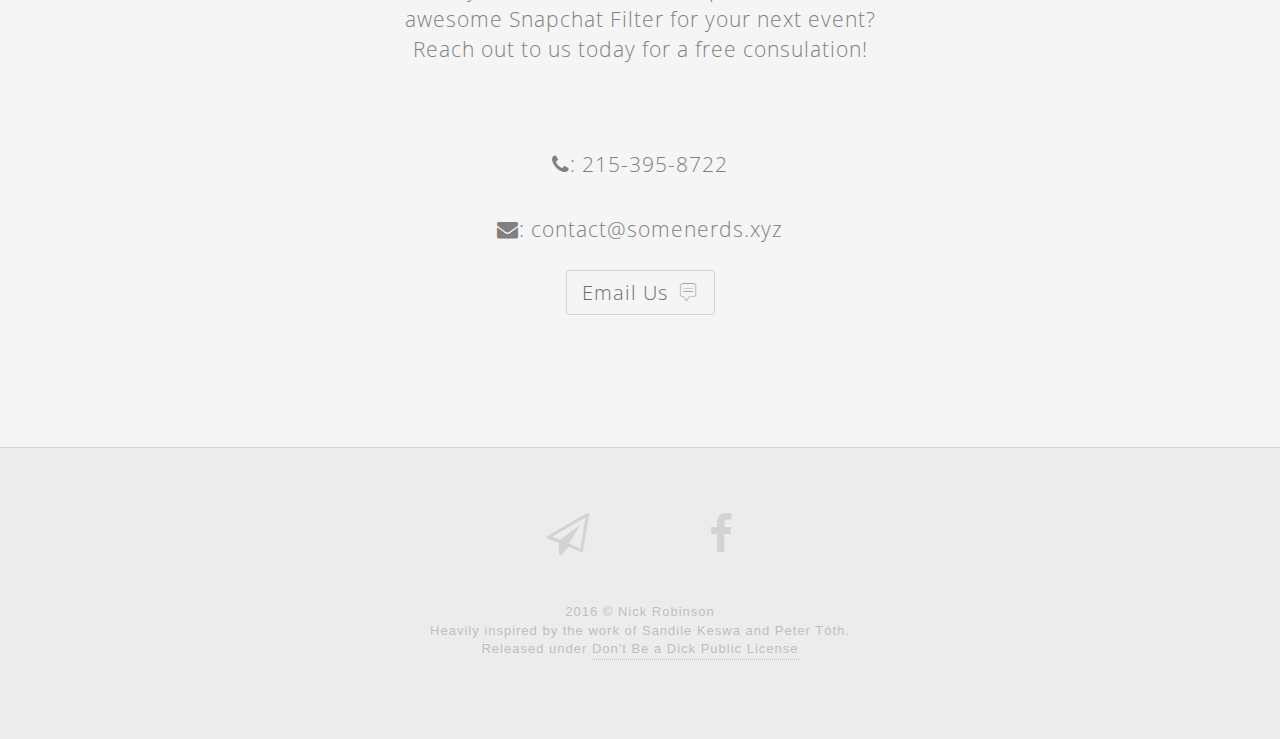
==== commit ebc03c47: "updating changes to formatting" ====
--- a/index.html
+++ b/index.html
@@ -258,7 +258,7 @@
       <h1>About Us</h1>
       <div class="dash animated fadeIn"></div>
       <p>
-        <strong>Some Nerds</strong> is currently a brother-sister duo focusing on websites and graphic design.  <a class="contact" href="#contact">Contact Us</a> and let us get started on your website, snapchat filter, or any other web-related project.
+        <strong>Some Nerds</strong> is currently a brother-sister duo focusing on websites and graphic design.  Nick is a recent graduate of Temple University, and Christina is a third year Graphic Design design student at West Chester University. <a class="contact" href="#contact">Contact Us</a> and let us get started on your website, snapchat filter, or any other web-related project.
       </p>
       <div class="dash animated fadeIn"></div>
       <!--
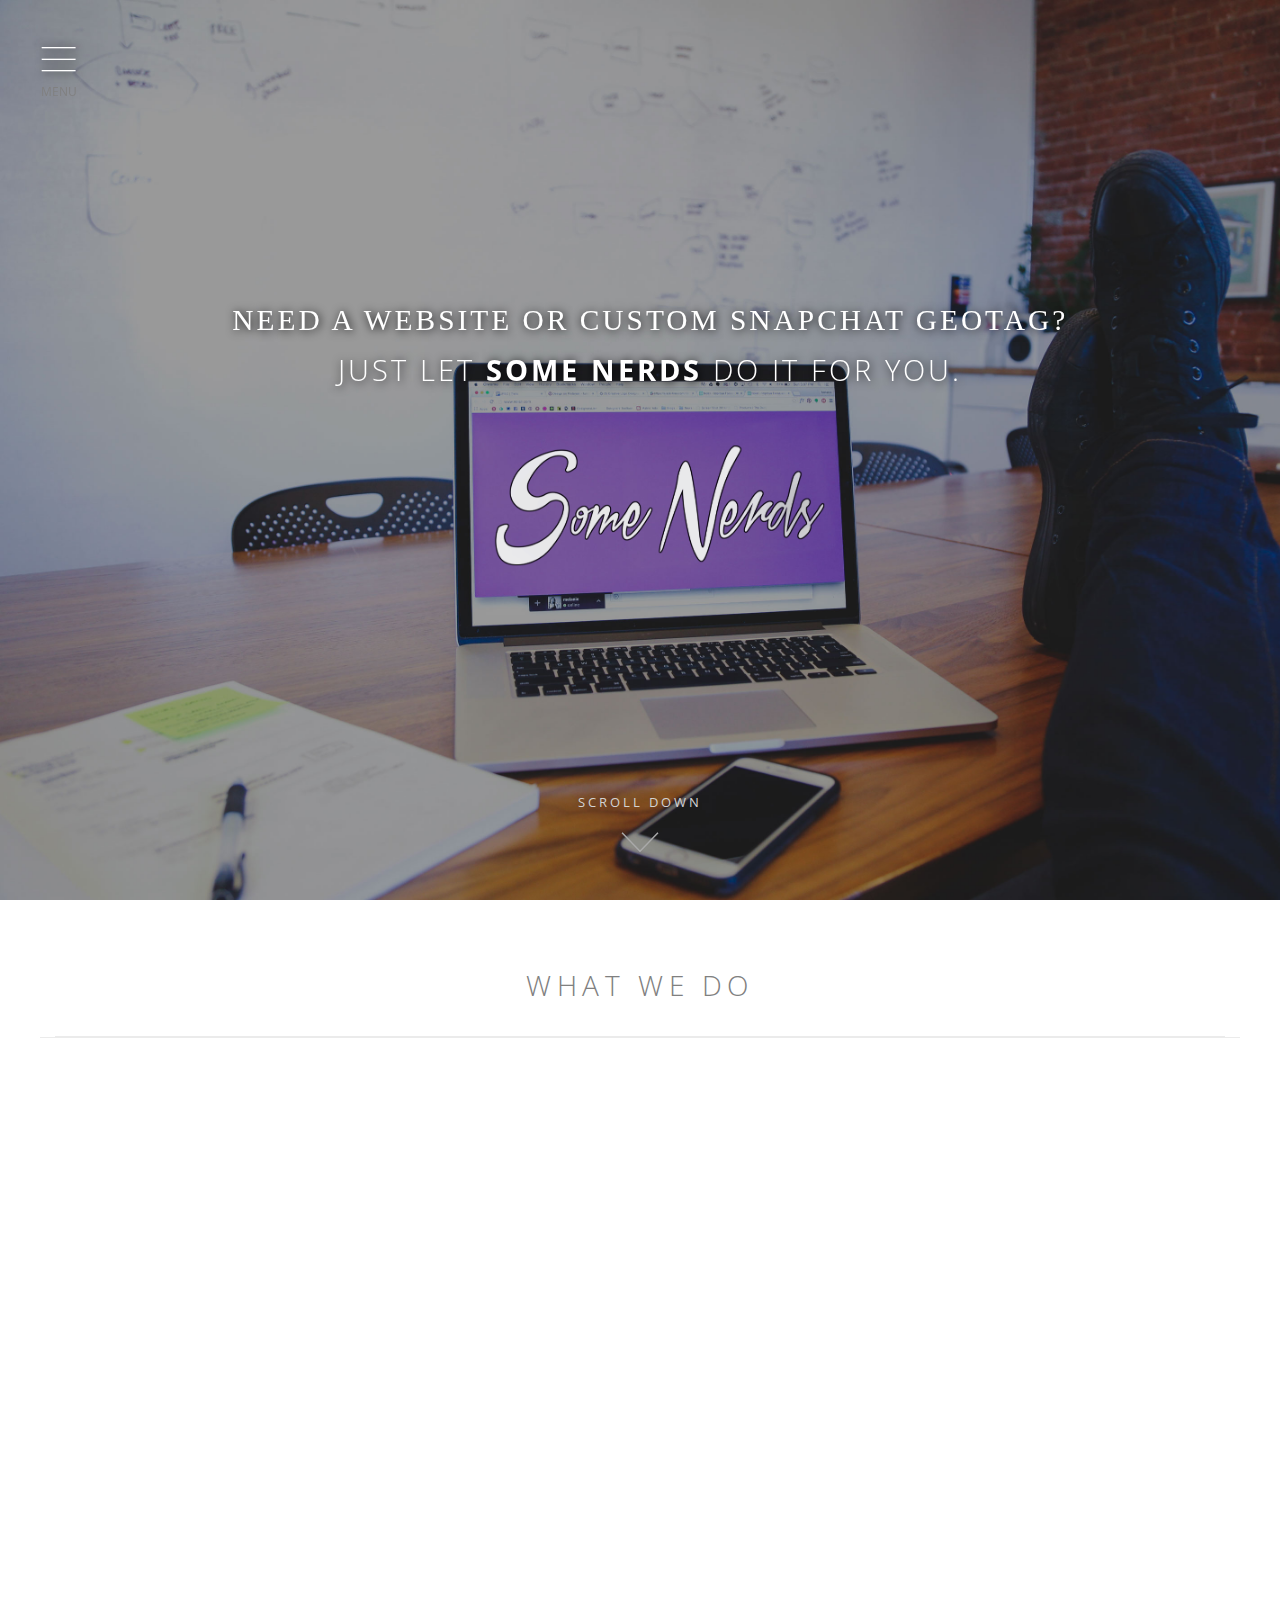
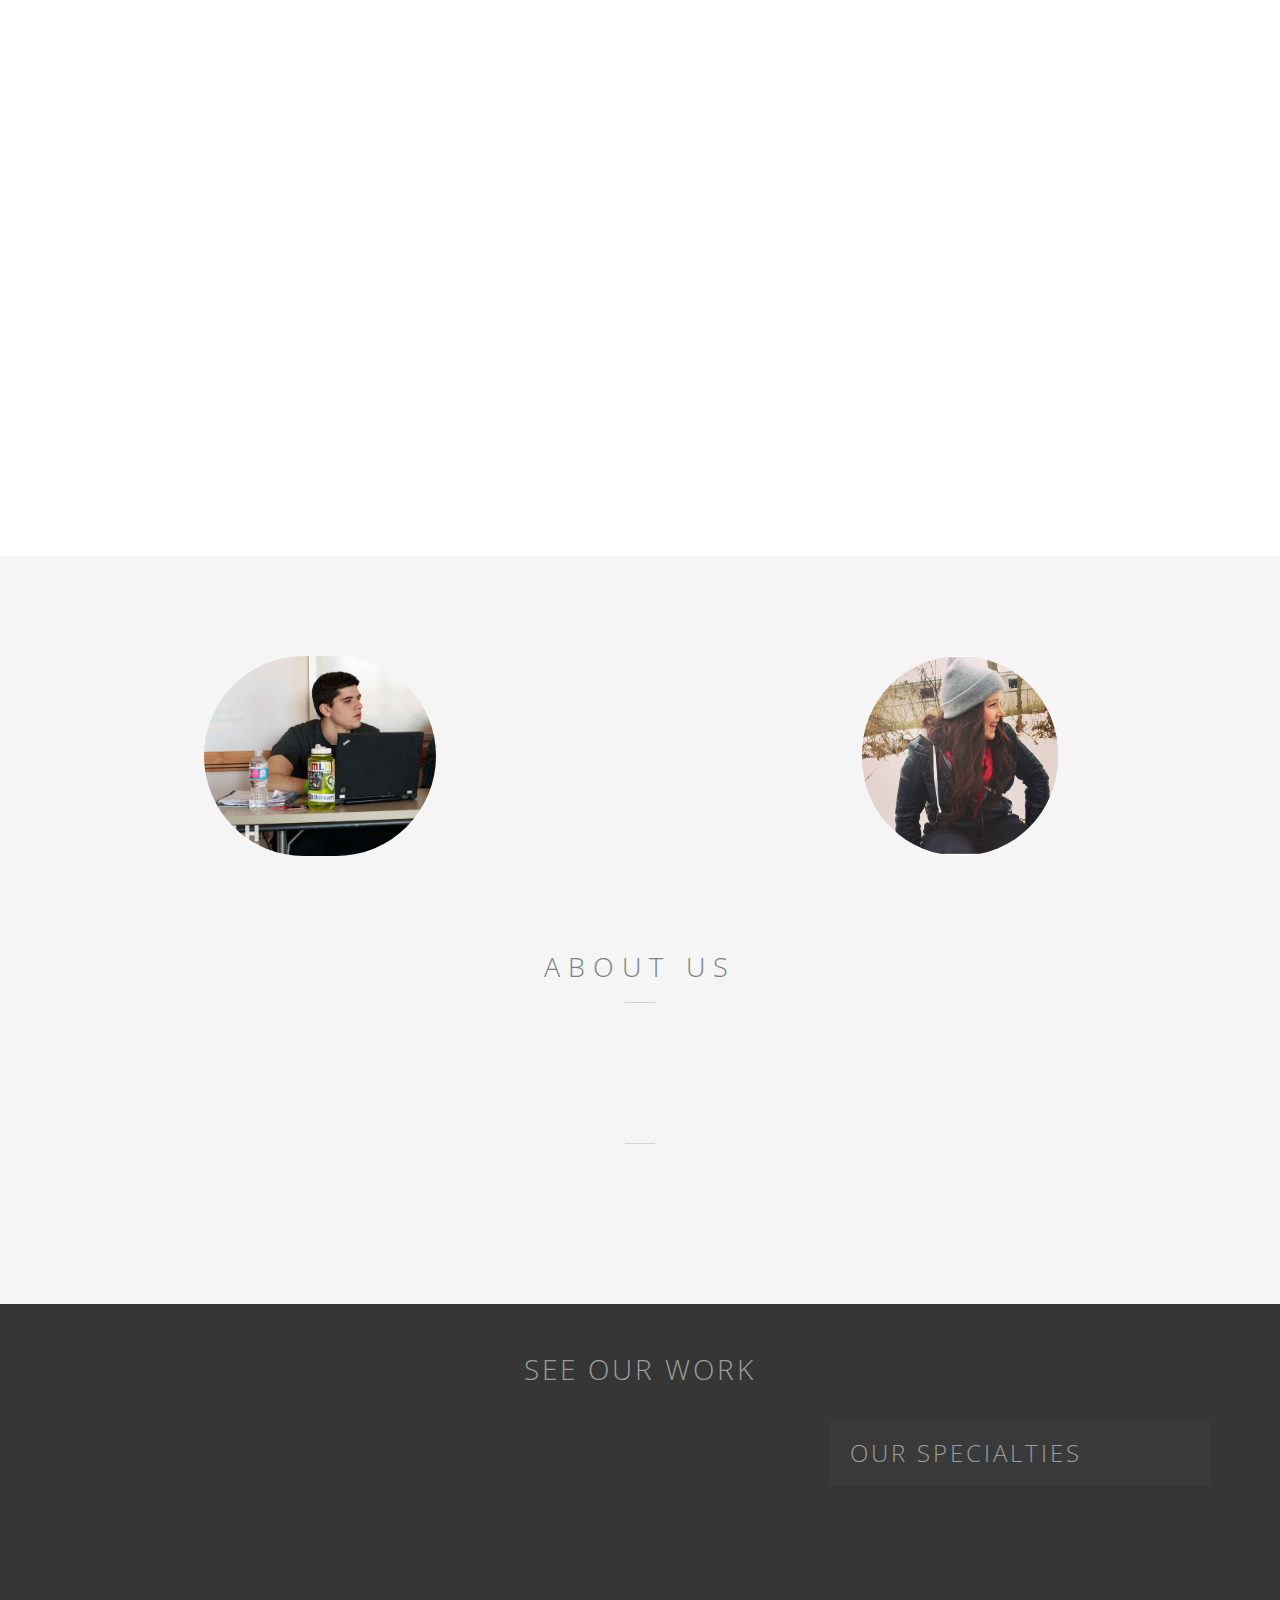
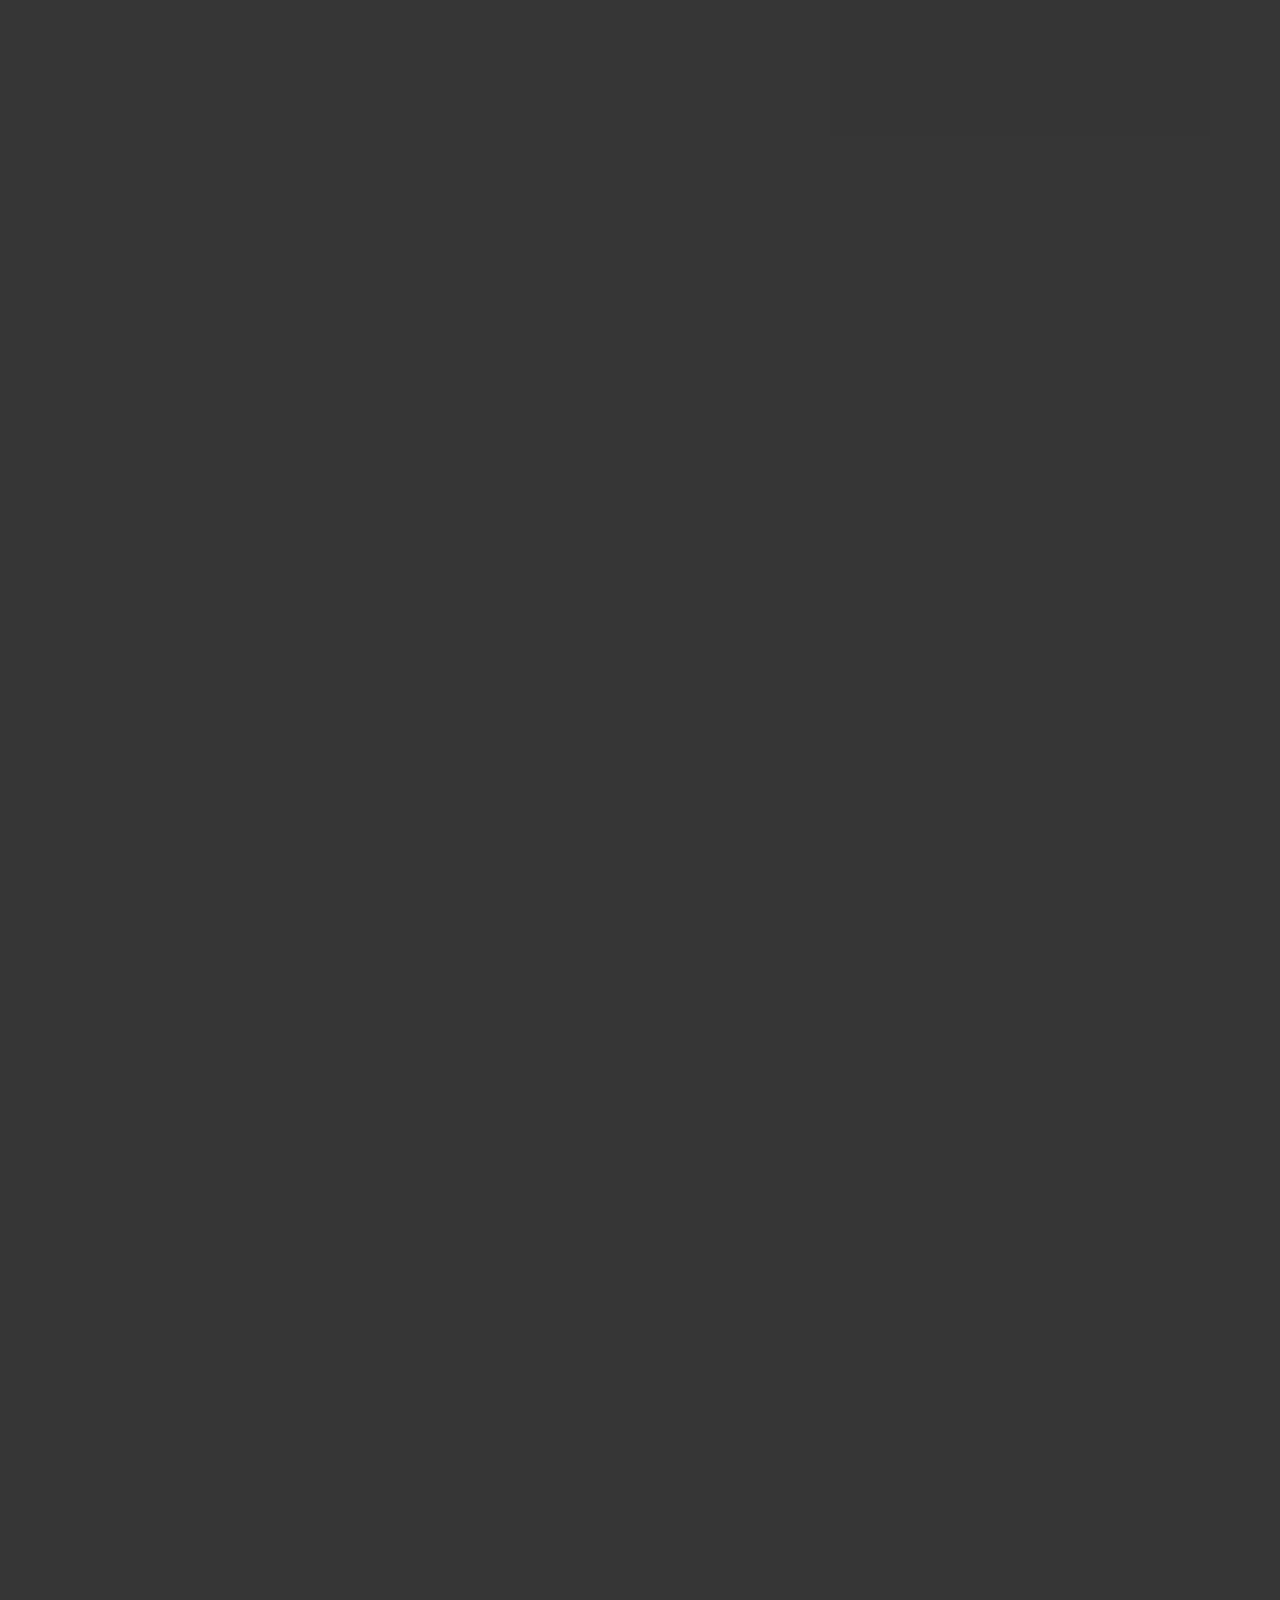
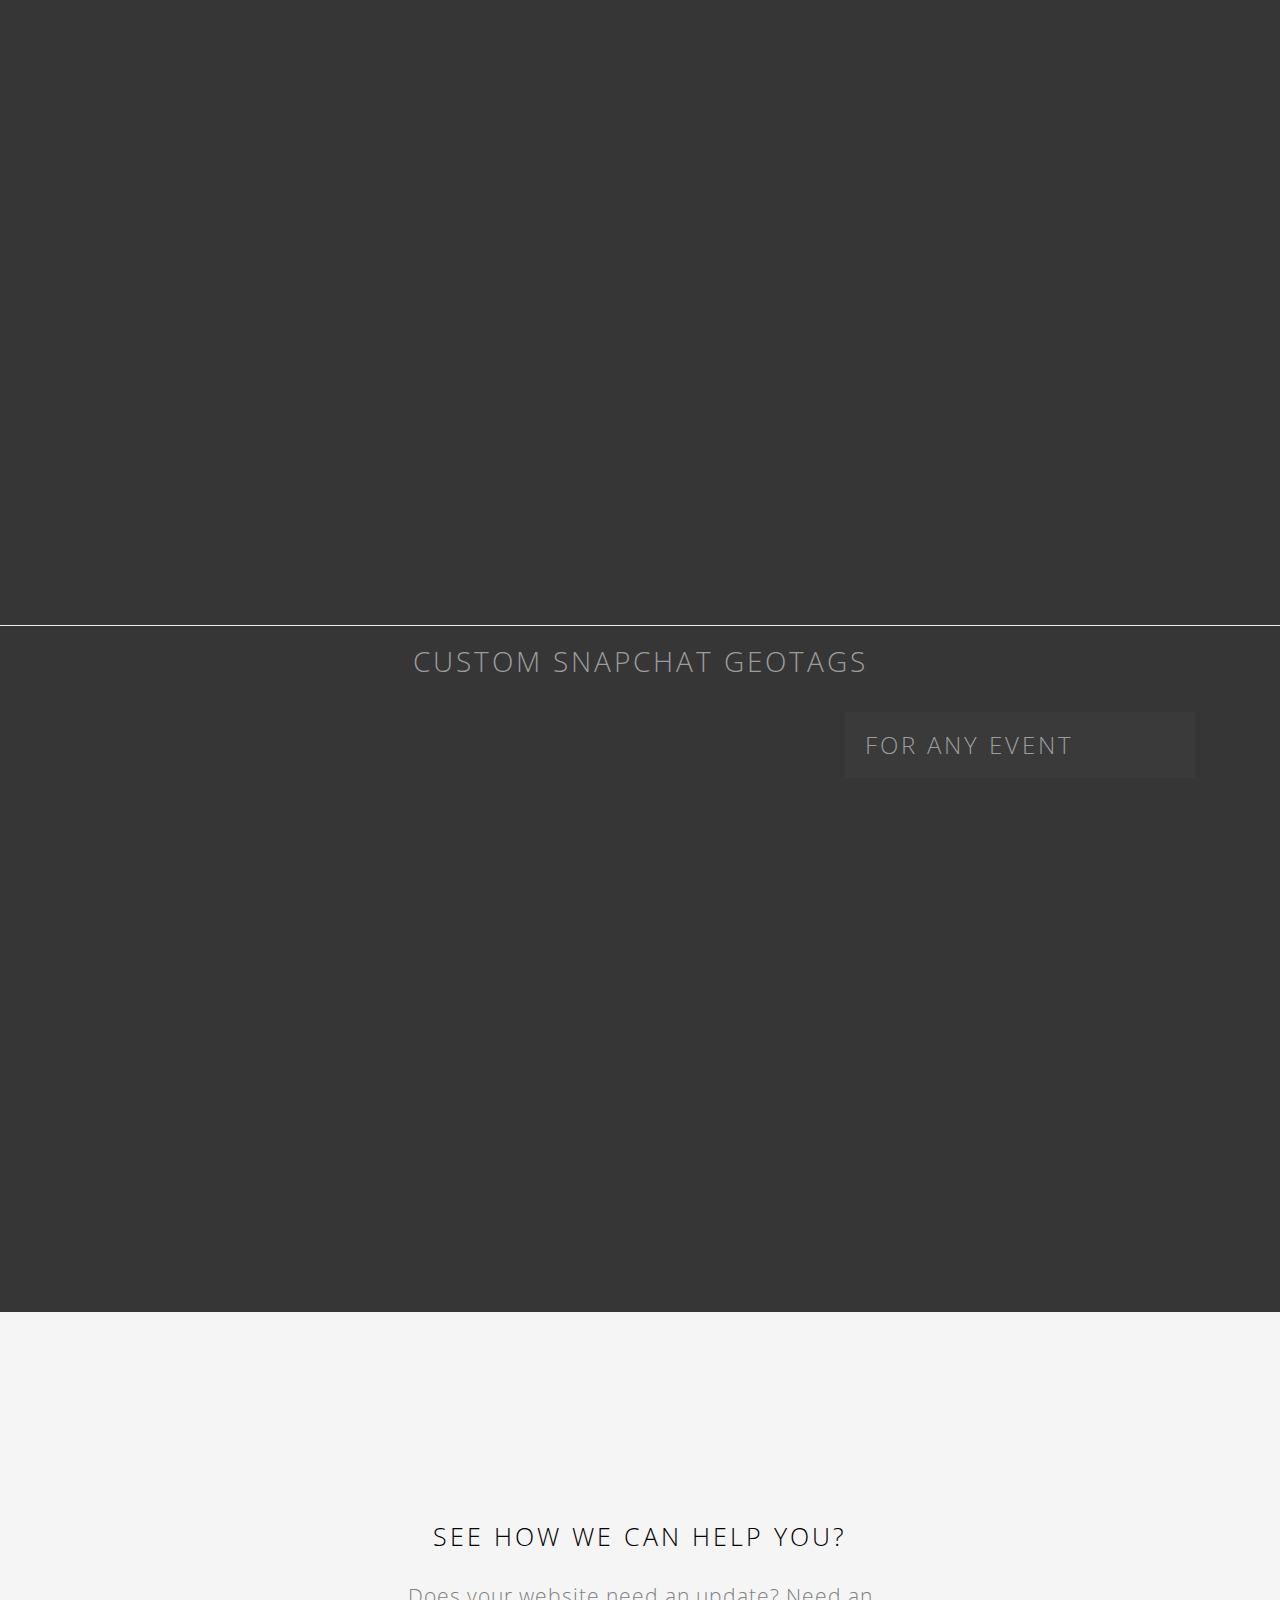
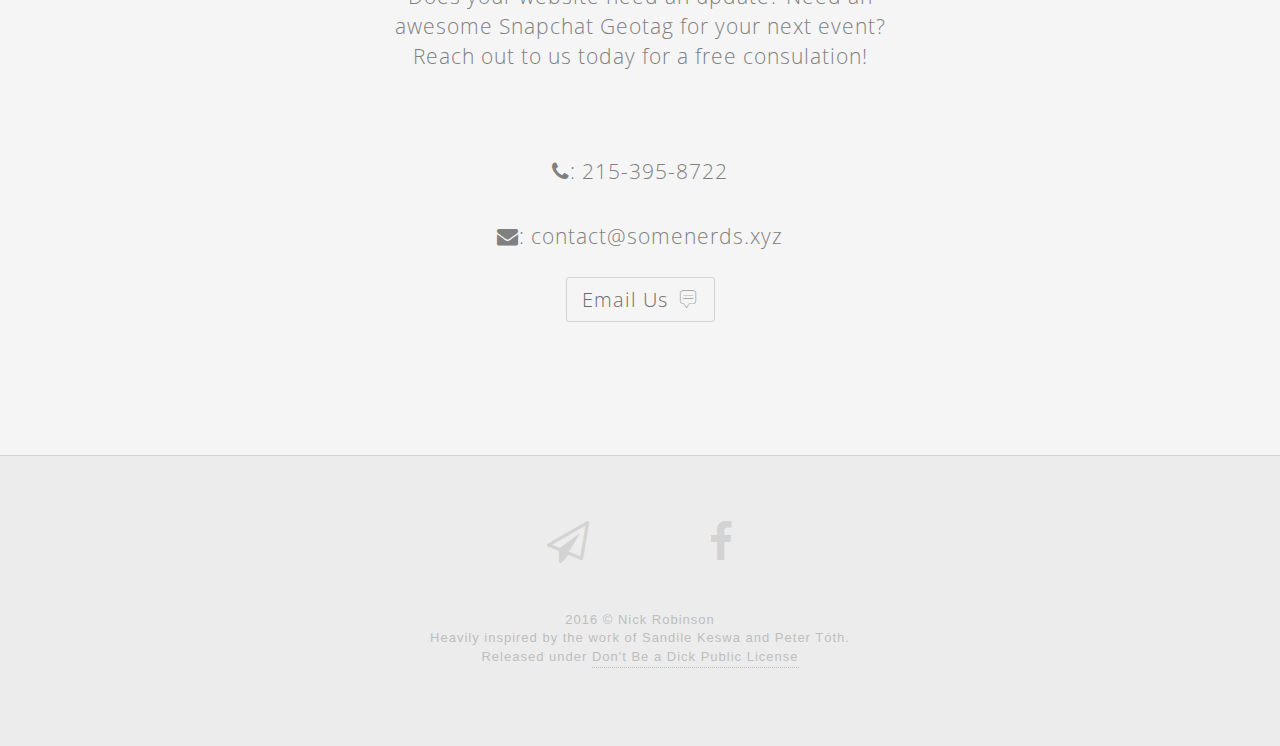
==== commit 56610c61: "adding custom image and fixing geotag vocab problem lol" ====
--- a/index.html
+++ b/index.html
@@ -10,13 +10,13 @@
 <!-- Mirrored from www.sandile.io/ by HTTrack Website Copier/3.x [XR&CO'2014], Fri, 15 Jan 2016 23:10:07 GMT -->
 <!-- Added by HTTrack --><meta http-equiv="content-type" content="text/html;charset=utf-8" /><!-- /Added by HTTrack -->
 <head>
-    <title>Some Nerds Studios, Your Solution for Custom Websites and Snapchat Filters</title>
+    <title>Some Nerds Studios, Your Solution for Custom Websites and Snapchat Geotags</title>
 
     <meta charset="utf-8">
     <meta http-equiv="X-UA-Compatible" content="IE=edge">
     <meta name="viewport" content="width=device-width, initial-scale=1">
-    <meta name="description" content="Some Nerds Studios - Web Design, Developement, and Snapchat Filters">
-    <meta name="keywords" content="some nerds, some nerds studios, some, nerds, web, developement, wordpress, frontend, backend, design, logo, snapchat, filters, filter, snapchat filter, html, php, photoshop" />
+    <meta name="description" content="Some Nerds Studios - Web Design, Developement, and Snapchat Geotags">
+    <meta name="keywords" content="some nerds, some nerds studios, some, nerds, web, developement, wordpress, frontend, backend, design, logo, snapchat, Geotags, Geotag, snapchat Geotag, html, php, photoshop" />
     
 
     <link rel="canonical" href="index.html">
@@ -103,7 +103,7 @@
 
        <li>
         <a class="filters" href="#">
-          <img src="images/snapchat.svg" class="smallicon" />Snapchat Filters
+          <img src="images/snapchat.svg" class="smallicon" />Snapchat Geotags
         </a>
       </li>
 
@@ -135,7 +135,7 @@
       </li>
       
       <li>
-        <a class="filters" href="#filters"><i class="fa fa-snapchat"></i> Filters</a>
+        <a class="filters" href="#filters"><i class="fa fa-snapchat"></i> Geotags</a>
       </li>
 
       <li>
@@ -146,7 +146,7 @@
 
 
   <div class="brand">
-    <h1 class="animated fadeInUp headingfont">Need a website or custom Snapchat filter?</h1>
+    <h1 class="animated fadeInUp headingfont">Need a website or custom Snapchat geotag?</h1>
  
     <h1 class="animated fadeInUp">Just let  <strong>Some Nerds </strong>do it for you.</h1>
   </div>
@@ -185,12 +185,12 @@
        <div style="width: 57px; height: 76px; background-size: contain; background-position: center; background-image: url(images/snapchat.svg); background-repeat: no-repeat; display: inline-block;"></div>
         </div>
 
-        <h3>Custom Snapchat Filters</h3>
-
-        <div class="dash"></div>
-
-        <p>
-          Custom Snapchat Filters are a great way for you and your guest to remember your special event. Whether its a wedding reception, graduation party, concert, bar mitzvah, or any other event, we can create a unique filter for all of your event to enjoy. Snapchat are also a great way to advertise your business. Holding a special event at your bar? Contact us and let Some Nerds create a unique filter for you today.
+        <h3>Custom Snapchat Geotags</h3>
+
+        <div class="dash"></div>
+
+        <p>
+          Custom Snapchat Geotags are a great way for you and your guest to remember your special event. Whether its a wedding reception, graduation party, concert, bar mitzvah, or any other event, we can create a unique filter for all of your event to enjoy. Snapchat are also a great way to advertise your business. Holding a special event at your bar? Contact us and let Some Nerds create a unique geotag for you today.
 
         </p>
 
@@ -258,7 +258,7 @@
       <h1>About Us</h1>
       <div class="dash animated fadeIn"></div>
       <p>
-        <strong>Some Nerds</strong> is currently a brother-sister duo focusing on websites and graphic design.  Nick is a recent graduate of Temple University, and Christina is a third year Graphic Design design student at West Chester University. <a class="contact" href="#contact">Contact Us</a> and let us get started on your website, snapchat filter, or any other web-related project.
+        <strong>Some Nerds</strong> is currently a brother-sister duo focusing on websites and graphic design.  Nick is a recent graduate of Temple University, and Christina is a third year Graphic Design design student at West Chester University. <a class="contact" href="#contact">Contact Us</a> and let us get started on your website, snapchat geotag, or any other web-related project.
       </p>
       <div class="dash animated fadeIn"></div>
       <!--
@@ -325,7 +325,7 @@
         <div class="bar">Web Development</div>
         <div class="bar">Logo Design</div>
         <div class="bar">Online Marketing</div>
-        <div class="bar">Custom Snapchat Filters</div>
+        <div class="bar">Custom Snapchat Geotags</div>
         <div class="bar">Email Marketing</div>
 
 
@@ -339,12 +339,12 @@
     <section id="filters">
       <hr>
     <div class="container">
-     <h1>Custom Snapchat Filters</h1>
+     <h1>Custom Snapchat Geotags</h1>
     <div class="left col-md-8">
      <div class="item item-1">
-       <b><img src="images/snapchatfilters.png" class="img-responsive"></b>
-        <h3>Snapchat Filters</h3>
-      	<p>Custom Snapchat Filters are a great way for you and your guest to remember your special event. Whether its a wedding reception, graduation party, concert, bar mitzvah, or any other event, we can create a unique filter for all of your event to enjoy. Snapchat are also a great way to advertise your business. Holding a special event at your bar? Contact us and let Some Nerds create a unique filter for you today.</p>
+       <b><img src="images/customshowcase.jpg" class="img-responsive"></b>
+        <h3>Snapchat Geotags</h3>
+      	<p>Custom Snapchat Geotags are a great way for you and your guest to remember your special event. Whether its a wedding reception, graduation party, concert, bar mitzvah, or any other event, we can create a unique Geotag for all of your event to enjoy. Snapchat are also a great way to advertise your business. Holding a special event at your bar? Contact us and let Some Nerds create a unique geotag for you today.</p>
      </div>
     </div>
 
@@ -371,7 +371,7 @@
     <div class="paperplane"><i class="flaticon-paper41"></i></div>
 
     <h1>See How We Can Help You<div>?</div></h1>
-    <p>Does your website need an update? Need an awesome Snapchat Filter for your next event? Reach out to us today for a free consulation!</p>
+    <p>Does your website need an update? Need an awesome Snapchat Geotag for your next event? Reach out to us today for a free consulation!</p>
     <br>
    <p> <i class="fa fa-phone"></i>: 215-395-8722</p>
    <p> <i class="fa fa-envelope"></i>: contact@somenerds.xyz</p>
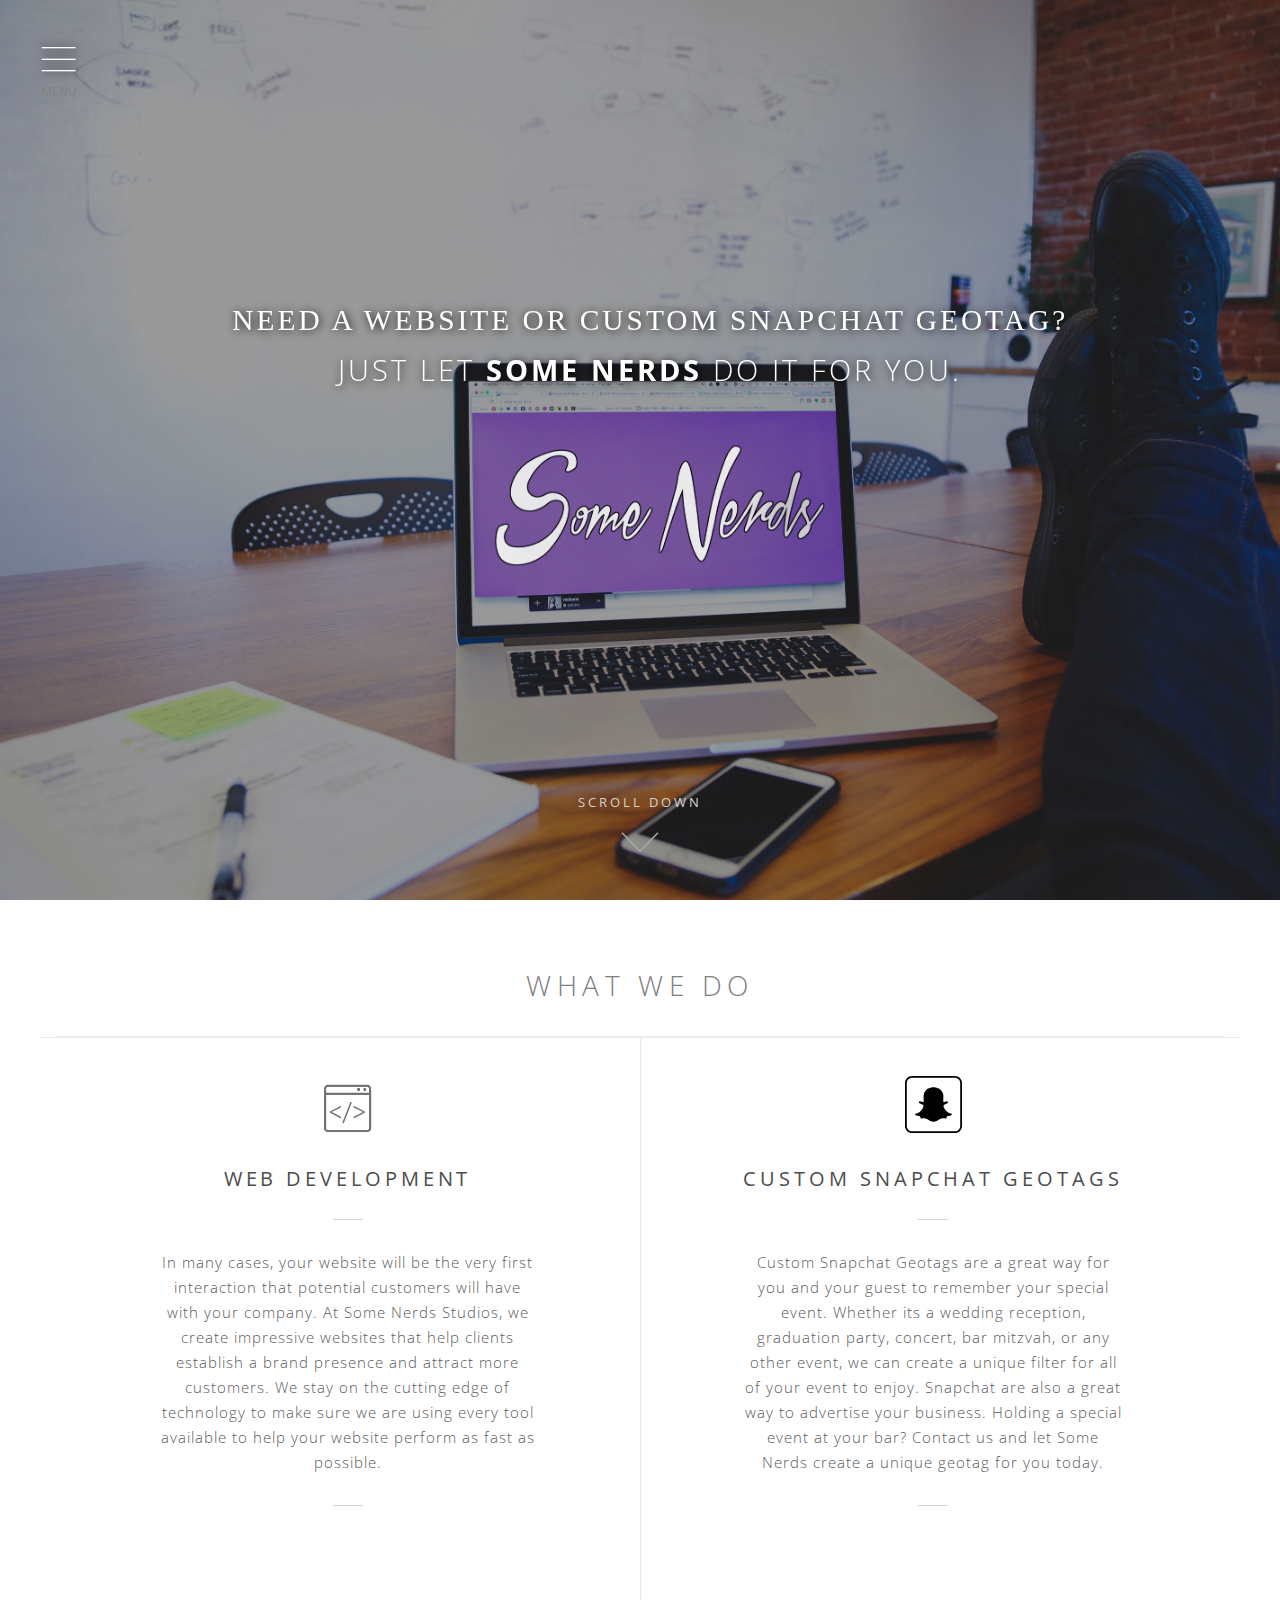
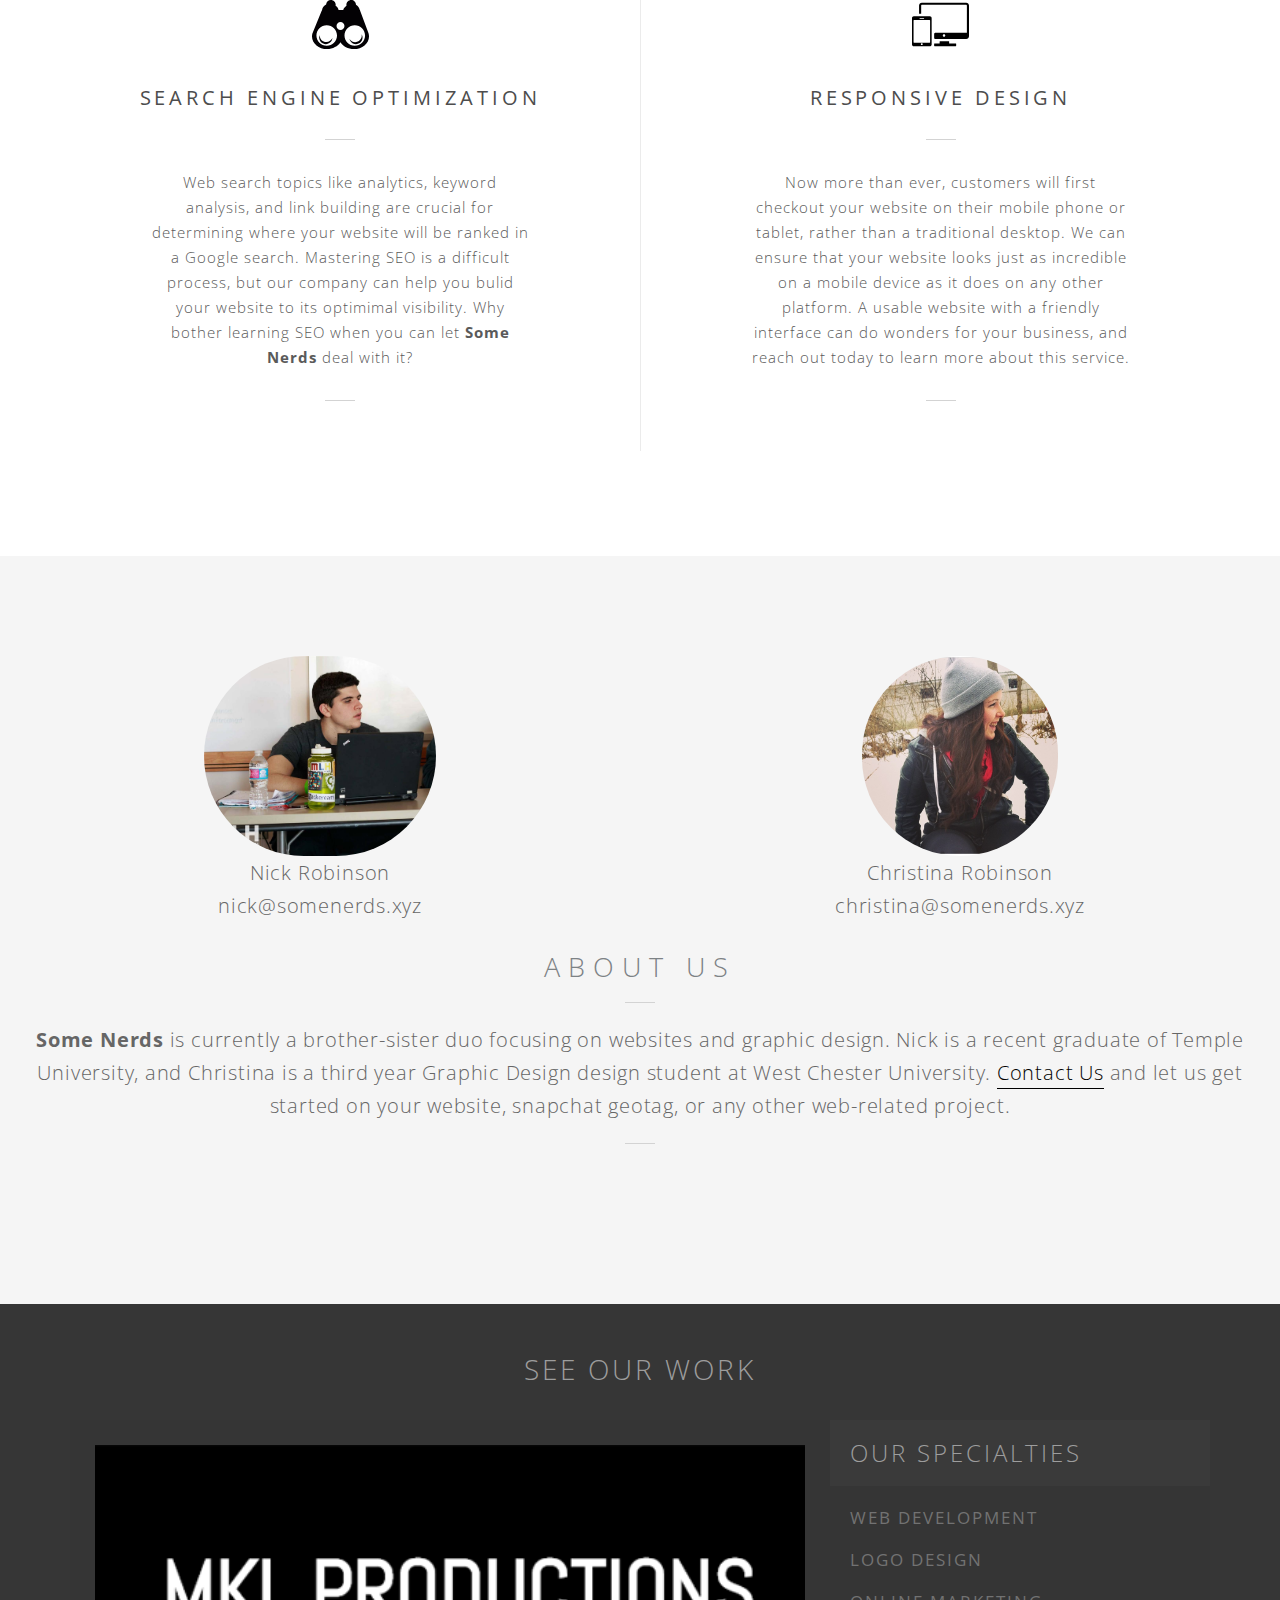
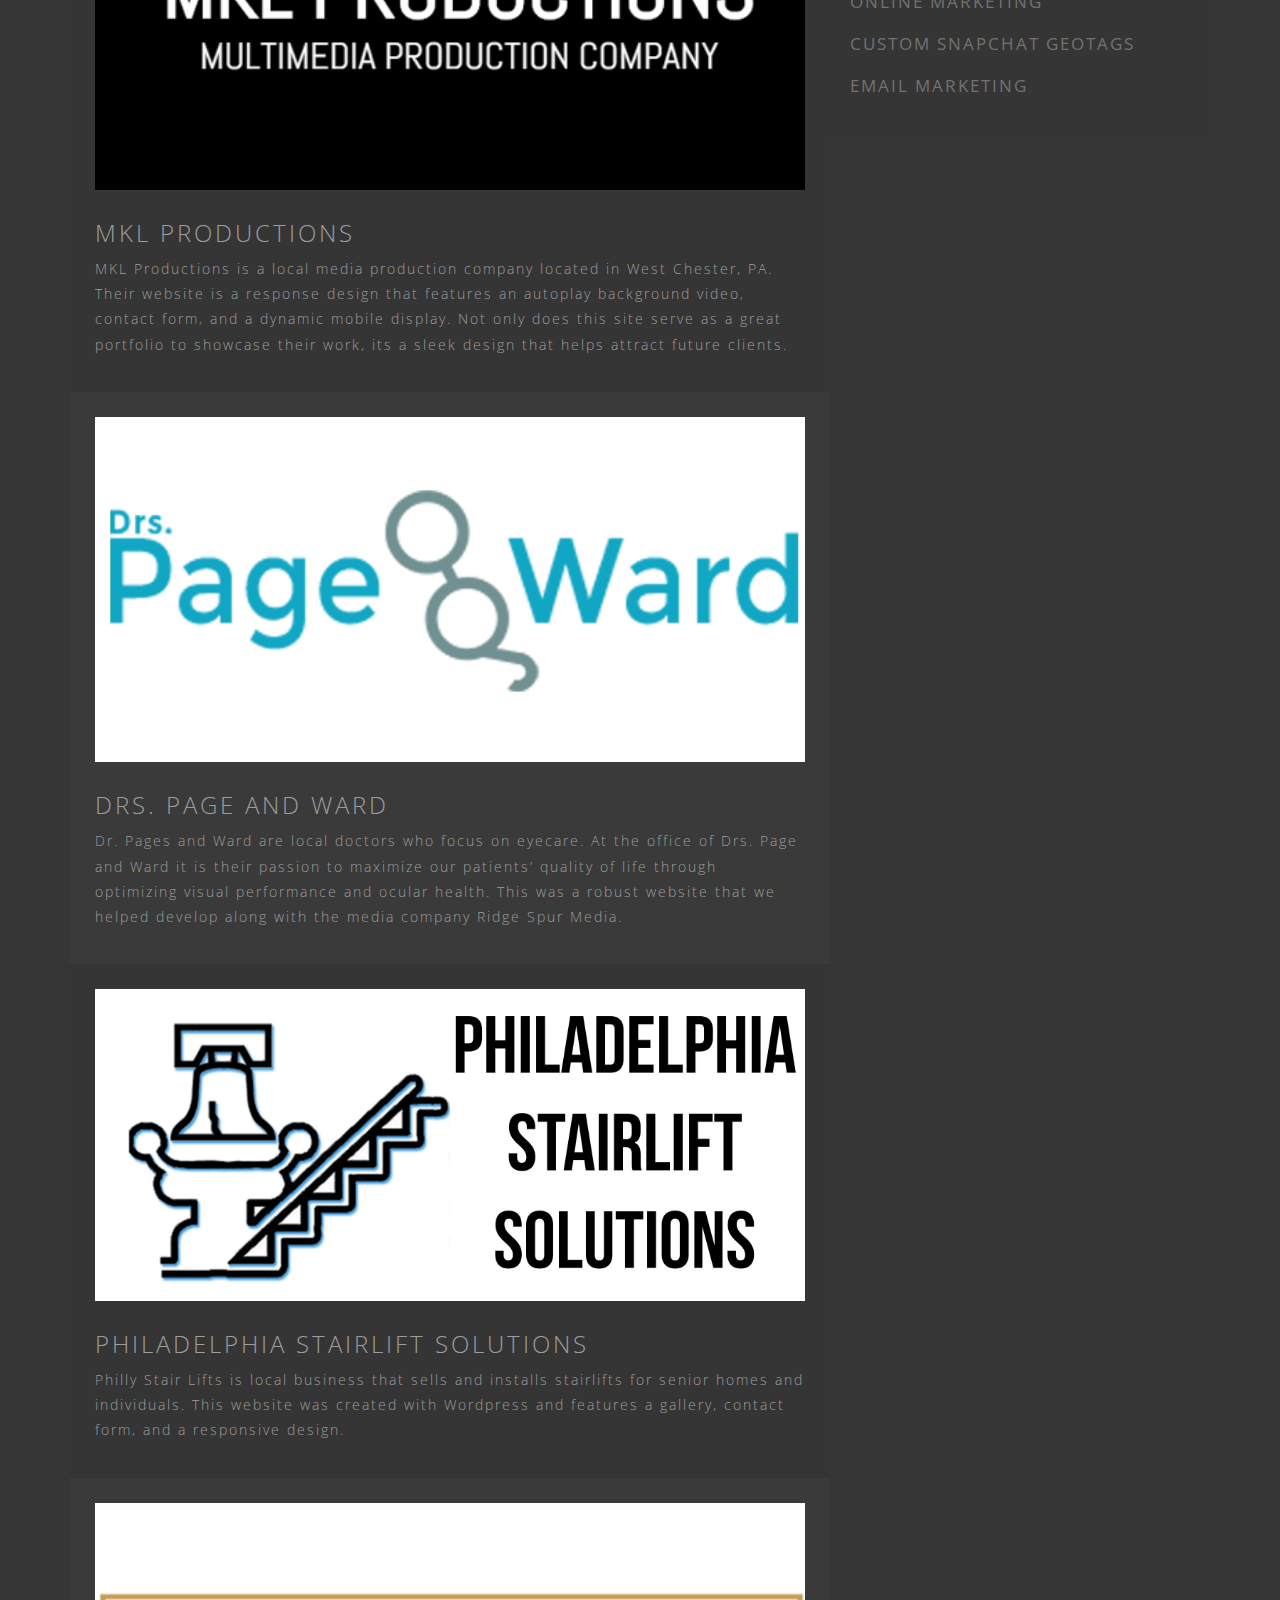
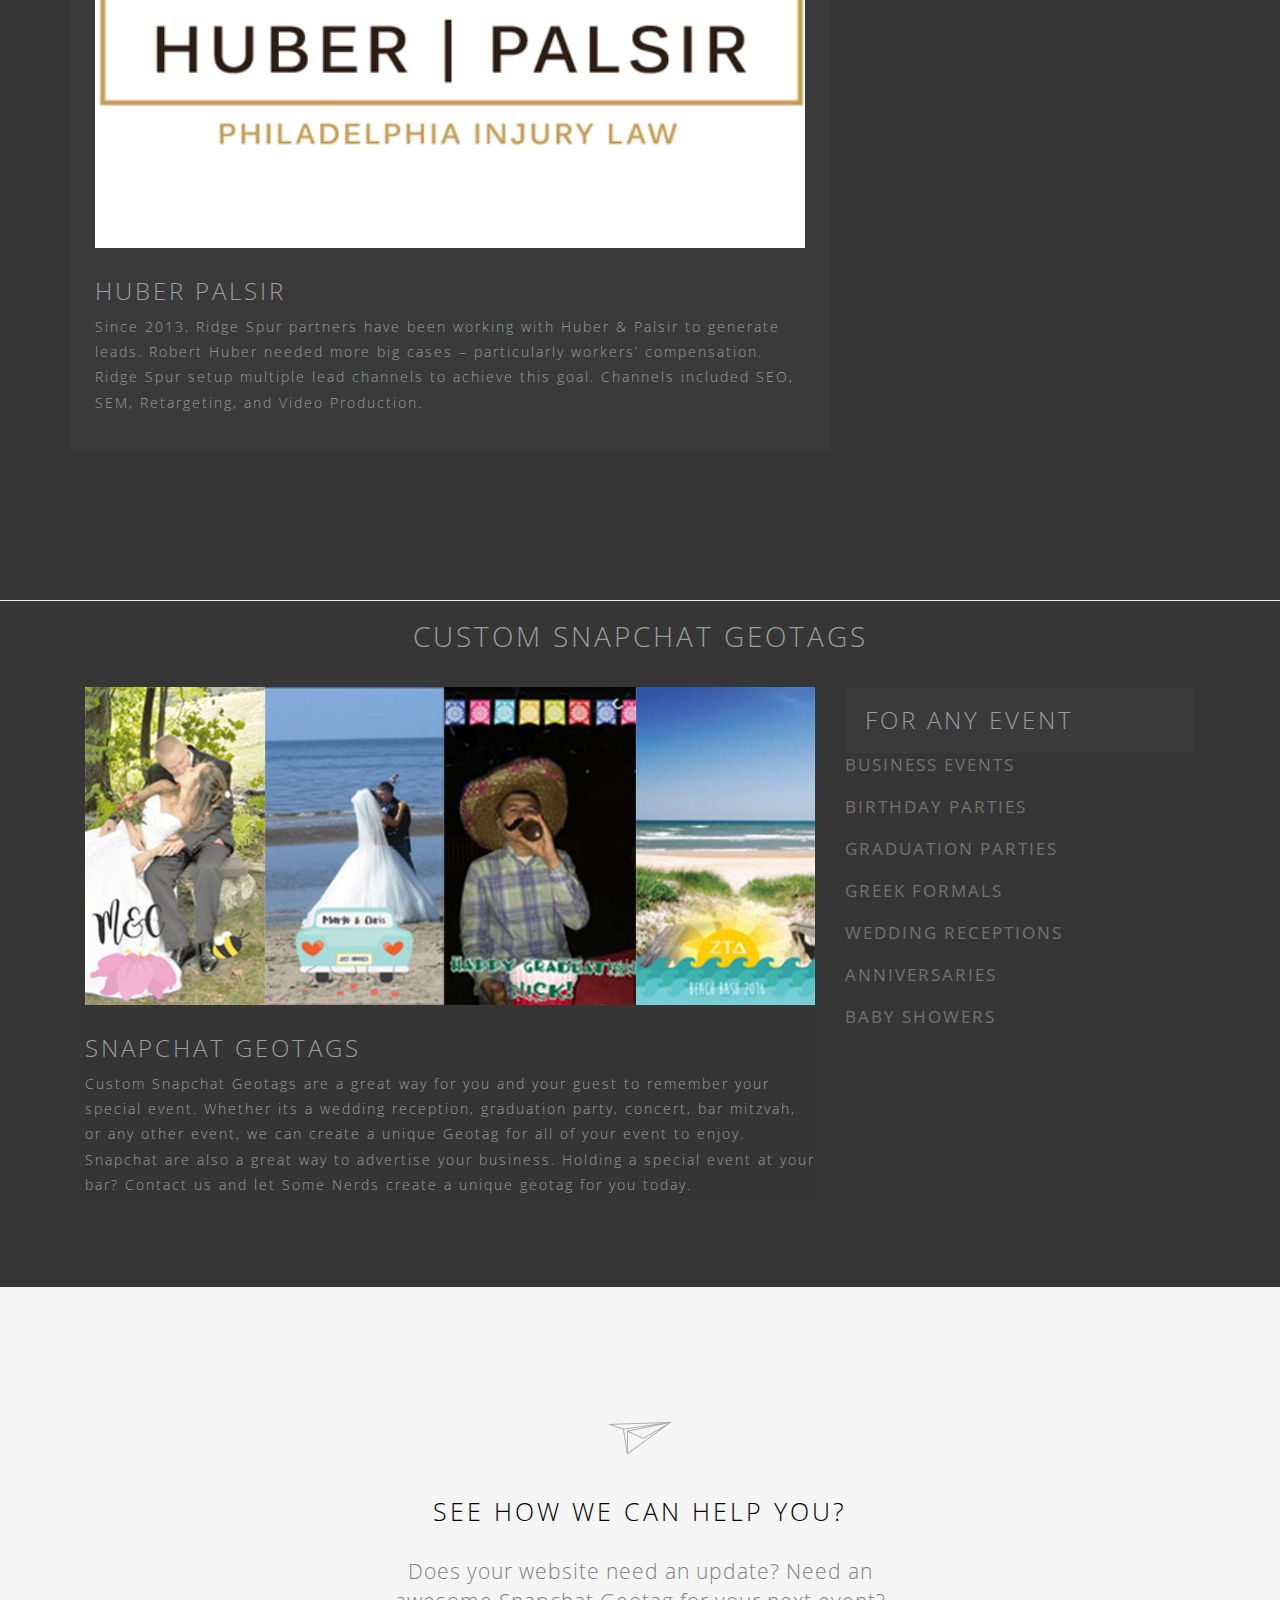
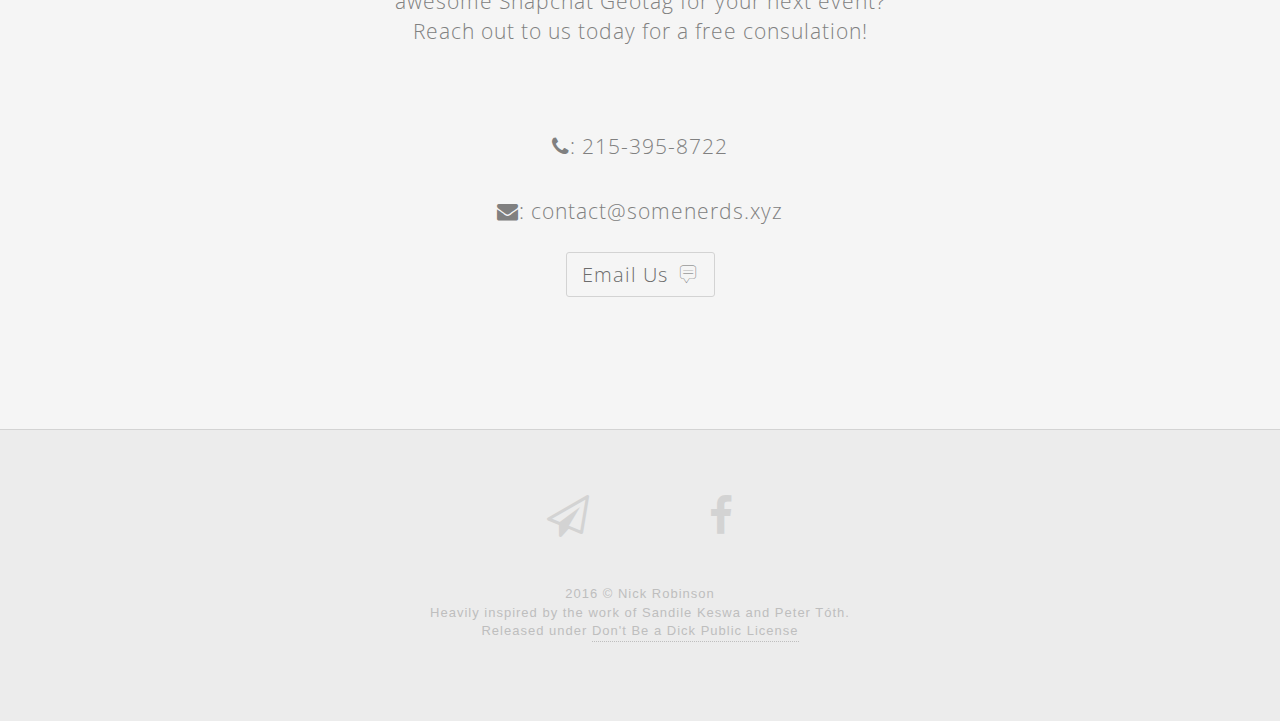
==== commit b219670c: "Updating the concealed thing" ====
--- a/index.html
+++ b/index.html
@@ -283,10 +283,10 @@
     <div class="left col-md-8">
 
       <div class="item item-1">
-       <a href="http://kennkweder.com"><img src="images/kenlogo.jpg"></a>
-        <h3><a href="http://kennkweder.com">Kenn Kweder</a></h3>
-        <p>
-            I had the great opportunity to recreate the personal website for local music legend, the major of South Street, Kenn Kweder. I'm very glad to help out Ken, and I'm happy he enjoyed the website. Give it a look and buy some music.
+       <a href="http://mklproductions.co/"><img src="images/mklproductions.png"></a>
+        <h3><a href="http://mklproductions.co/">MKL Productions</a></h3>
+        <p>
+            MKL Productions is a local media production company located in West Chester, PA. Their website is a response design that features an autoplay background video, contact form, and a dynamic mobile display. Not only does this site serve as a great portfolio to showcase their work, its a sleek design that helps attract future clients. 
         </p>
       </div>
 
@@ -294,7 +294,7 @@
         <a href="http://drspageandward.com/"><img src="images/pagewardlogo.png"></a>
         <h3><a href="http://drspageandward.com/">Drs. Page and Ward</a></h3>
         <p>
-          At the office of Drs. Page and Ward it is their passion to maximize our patients’ quality of life through optimizing visual performance and ocular health.  Their patients are their neighbors, our friends and our family. With a “patient-first” mentality, they take pride in prioritizing their patients’ needs.  Their expertly trained eye care team is sure to have you leaving their office with the best possible vision and eyewear to match.
+          Dr. Pages and Ward are local doctors who focus on eyecare. At the office of Drs. Page and Ward it is their passion to maximize our patients’ quality of life through optimizing visual performance and ocular health. This was a robust website that we helped develop along with the media company Ridge Spur Media.
         </p>
       </div>
 
@@ -303,12 +303,9 @@
        <a href="http://www.phillystairsolutions.com/"> <img src="images/stairlifts.jpg"></a>
         <h3><a href="http://www.phillystairsolutions.com/">Philadelphia Stairlift Solutions</a></h3>
         <p>
-            Philly Stair Lifts is a Wordpress site I worked on with a group at Temple, the IT Services Team of the Association for Information Systems. It was built for a local company
-        </p>
-      </div>
-
-
-
+            Philly Stair Lifts is local business that sells and installs stairlifts for senior homes and individuals. This website was created with Wordpress and features a gallery, contact form, and a responsive design.
+        </p>
+      </div>
 
       <div class="item item-4">
         <a href="http://huberpalsir.com/"><img src="images/huberlogo.png"></a>
@@ -384,22 +381,6 @@
   </div>
 </section>
 
-      <!--<section id="quote">
-  <div class="icon">
-    <i class="flaticon-speech38"></i>
-  </div>
-
-  <div class="container">
-    "A society grows great when old men plant trees whose
-    shade they know they shall never sit in."
-  </div>
-
-  <div class="author">
-    - Greek Proverb
-  </div>
-</section>
--->
-
       <section id="footer">
   <div class="container">
     <ul>
@@ -434,5 +415,4 @@
 
     </body>
 
-<!-- Mirrored from www.sandile.io/ by HTTrack Website Copier/3.x [XR&CO'2014], Fri, 15 Jan 2016 23:10:23 GMT -->
 </html>
--- a/css/home.css
+++ b/css/home.css
@@ -7,8 +7,9 @@
 
 .visible { visibility: visible !important; }
 
+/*
 .concealed { visibility: hidden; }
-
+*/
 .underlined { padding-bottom: 1px; border-bottom-width: 1.5px; border-bottom-style: solid; }
 
 .heart { margin: 0 5px; display: inline-block; font-family: FontAwesome; -webkit-font-smoothing: antialiased; -moz-osx-font-smoothing: grayscale; }
